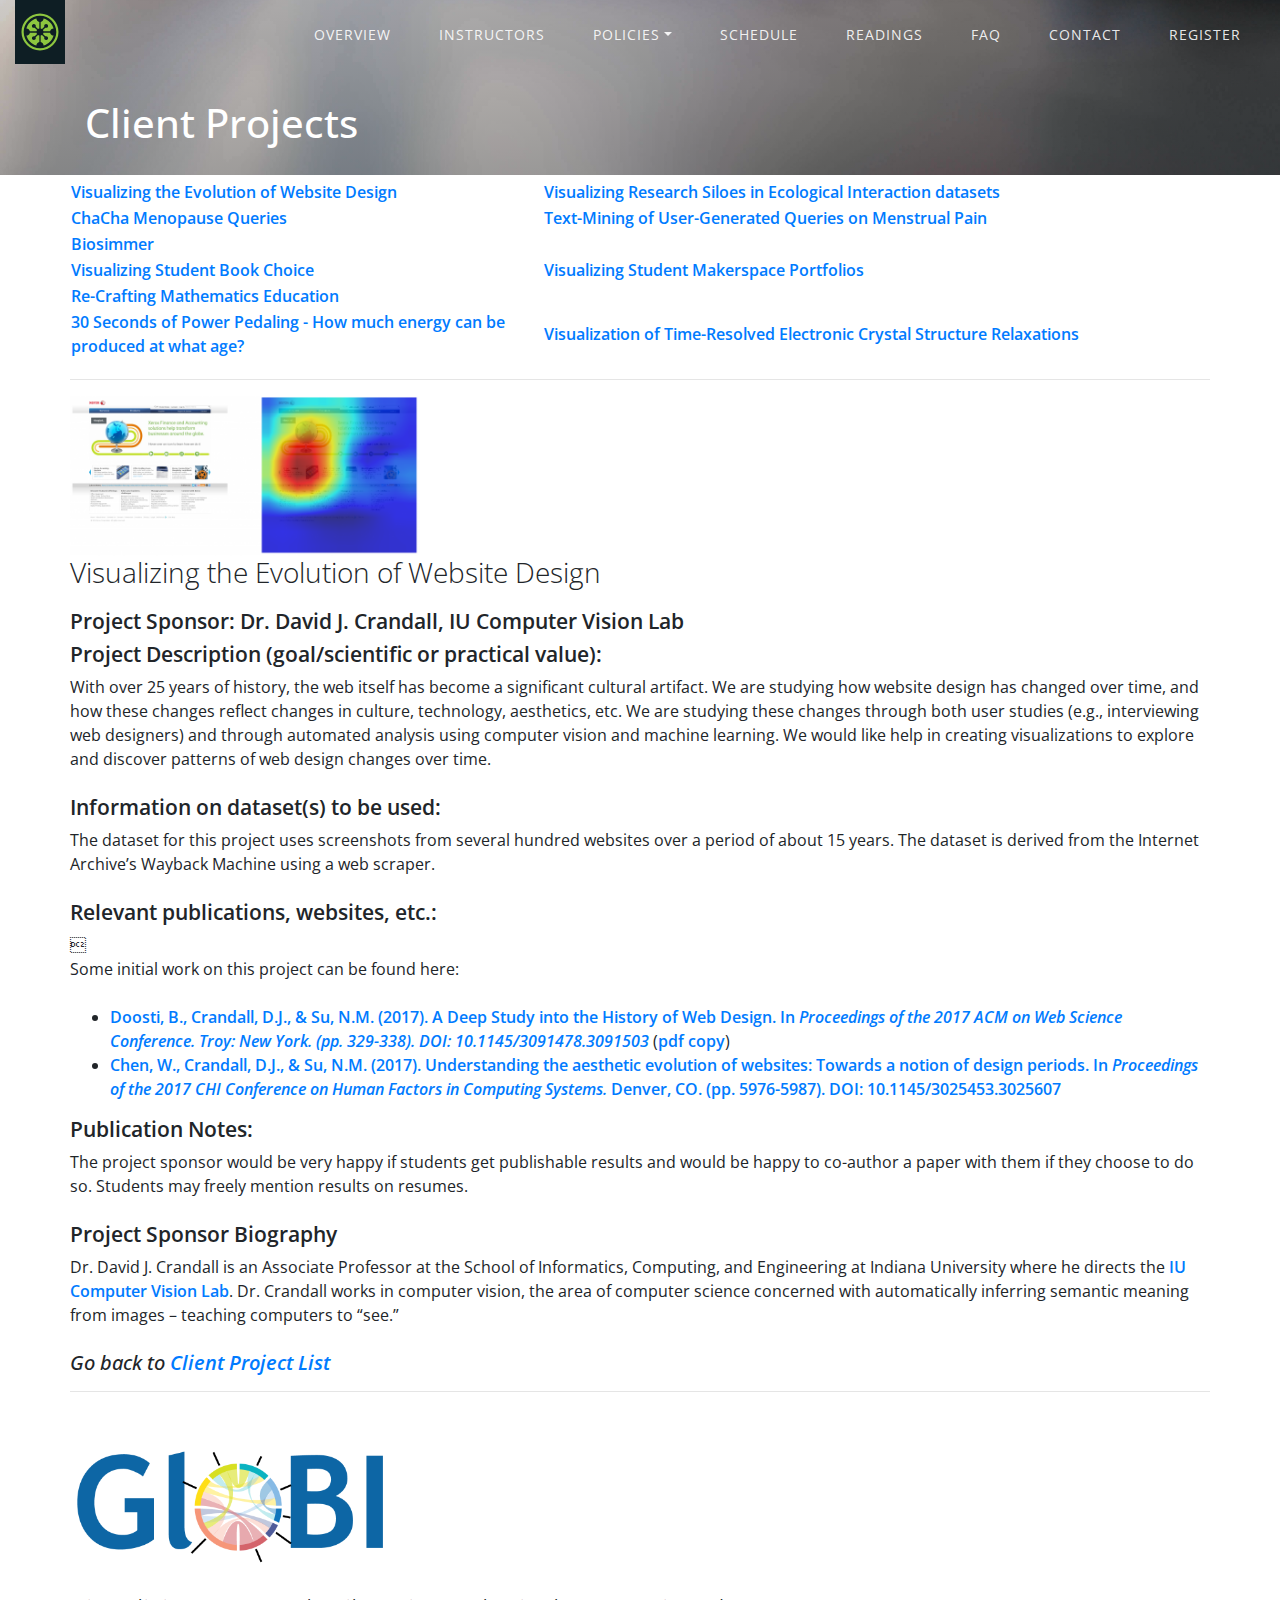
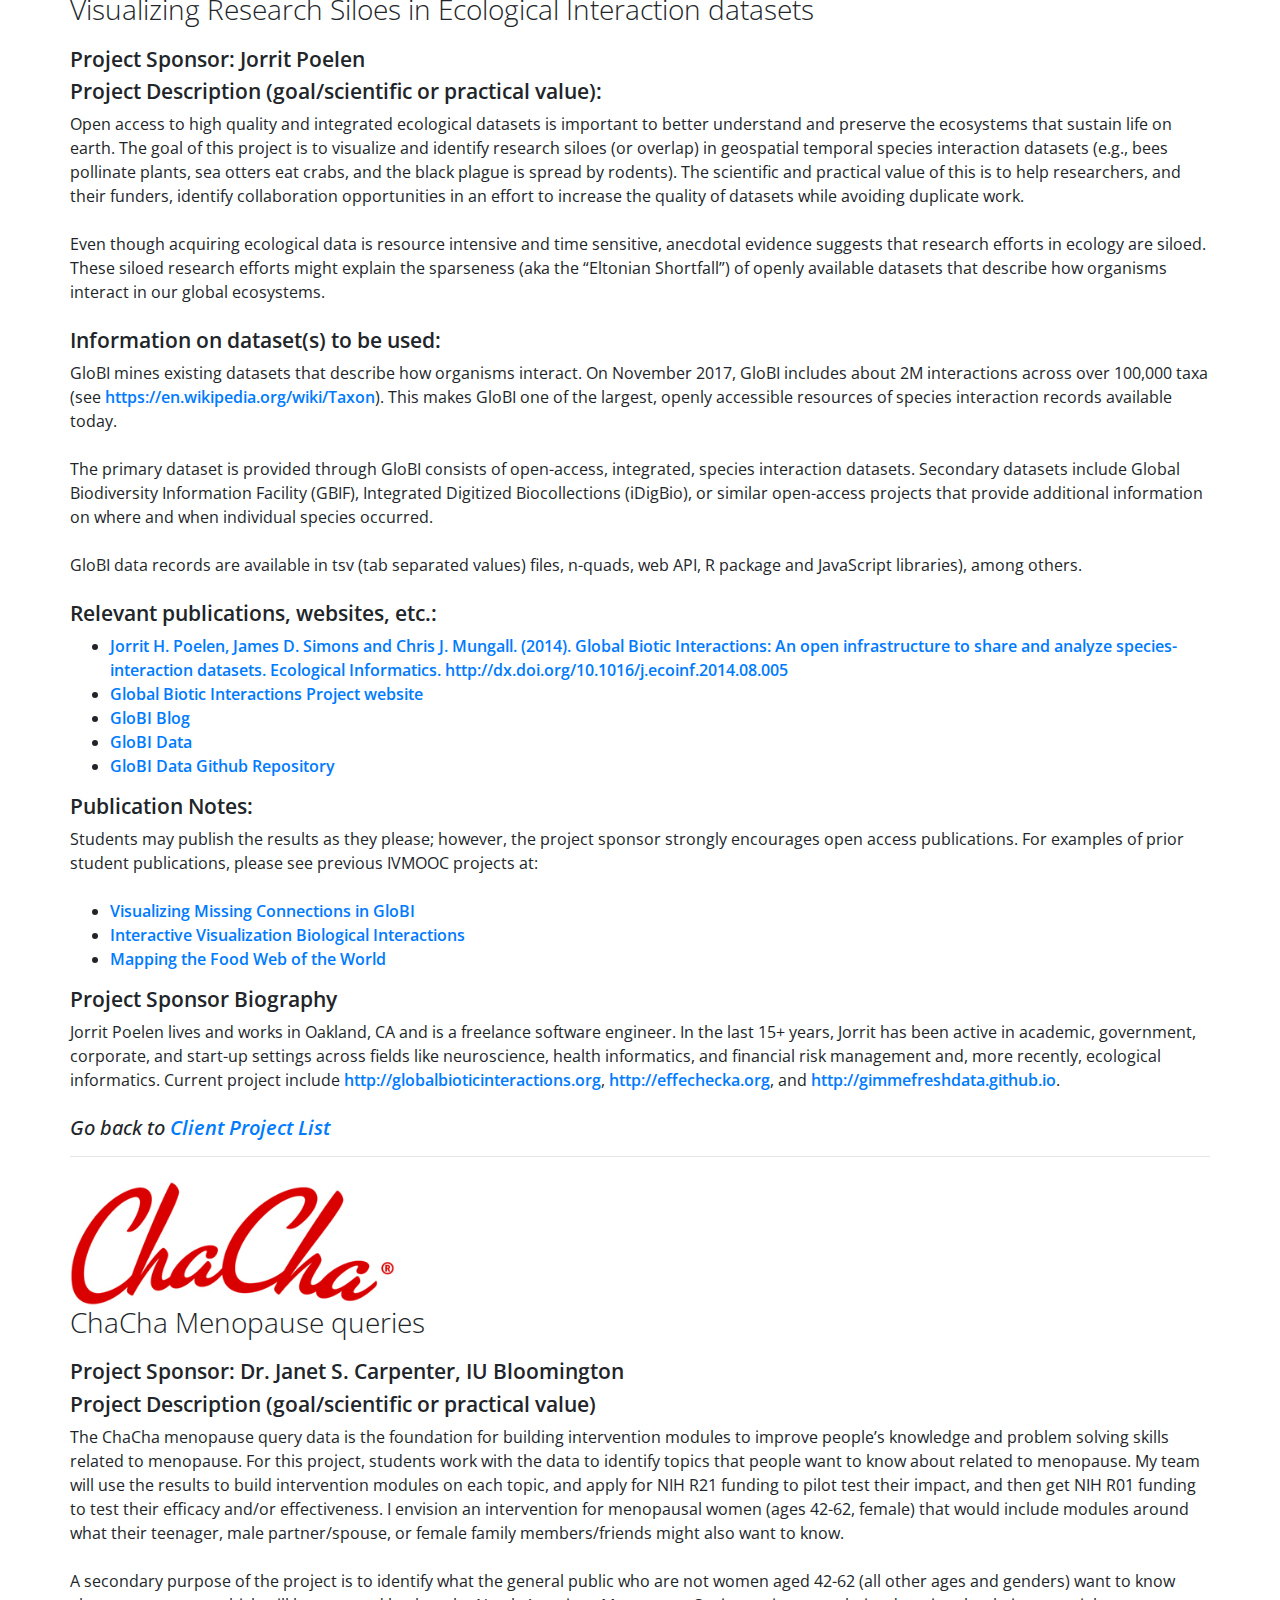
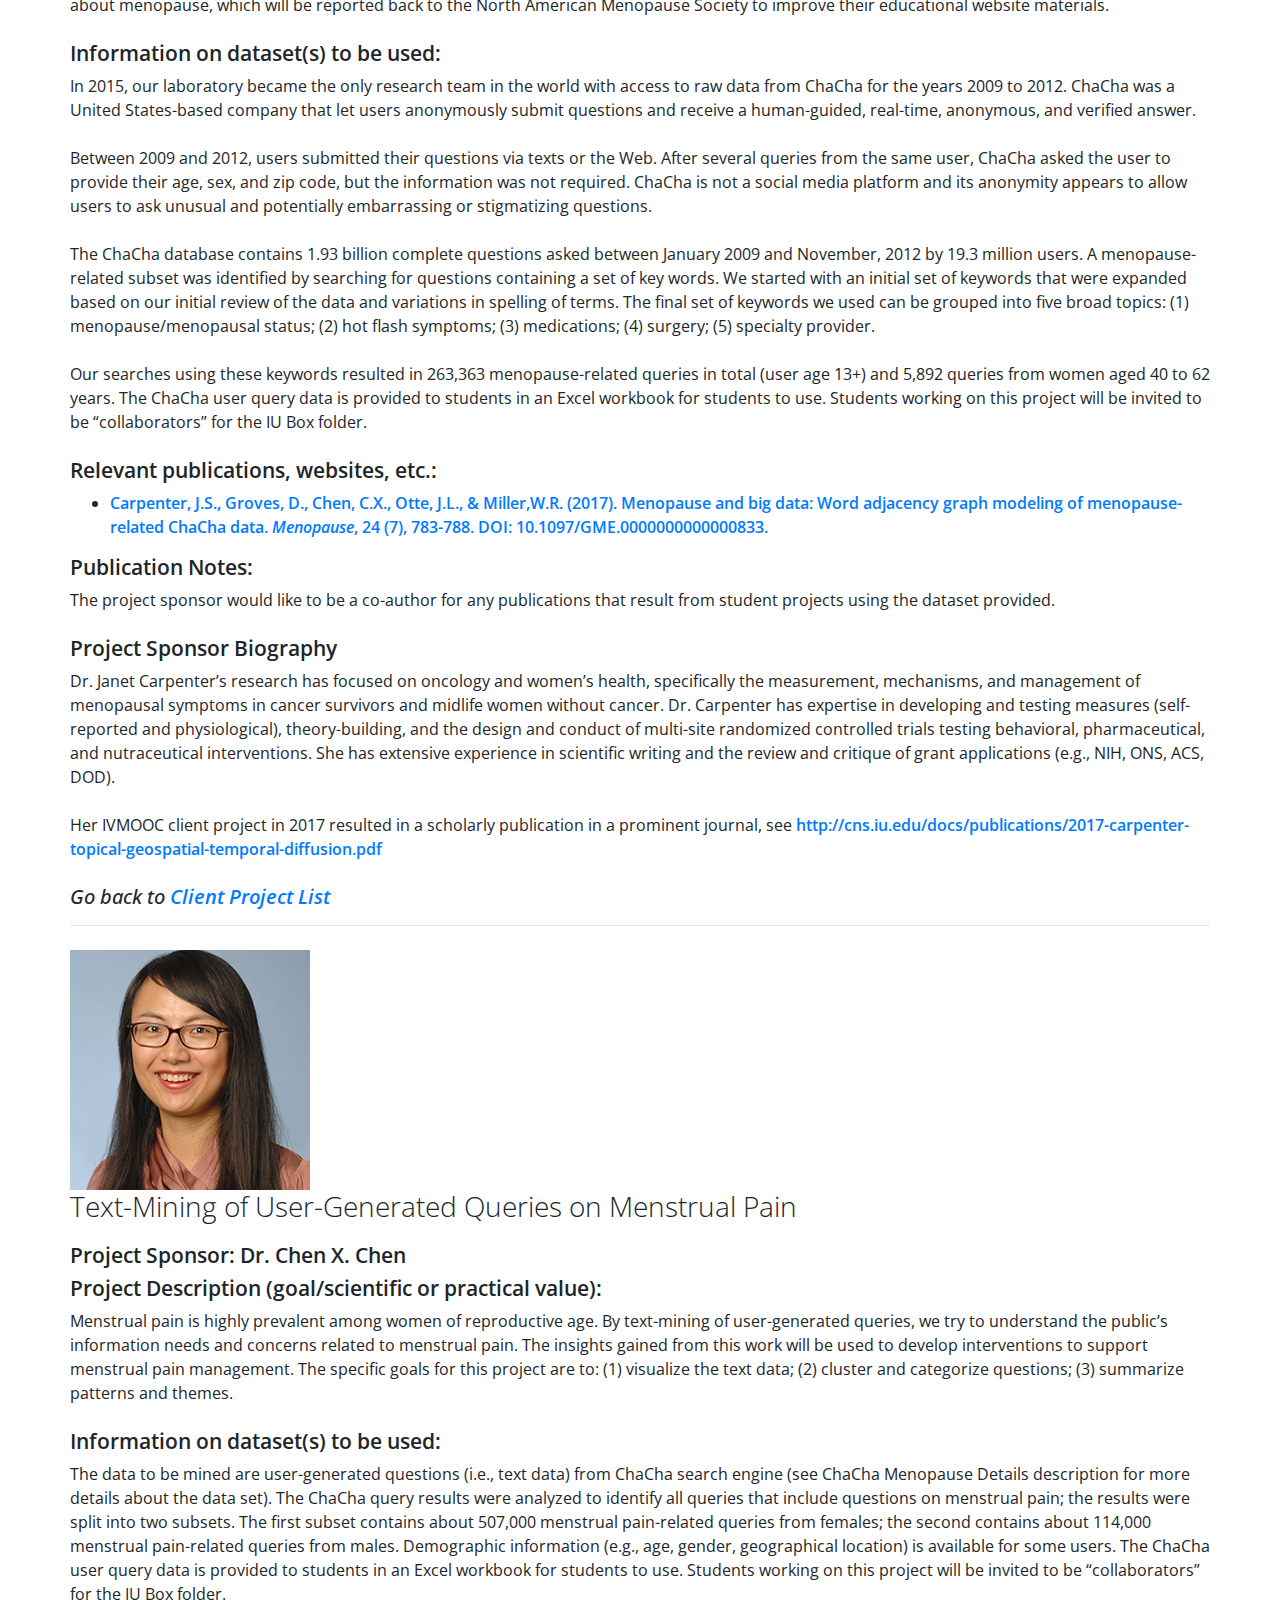
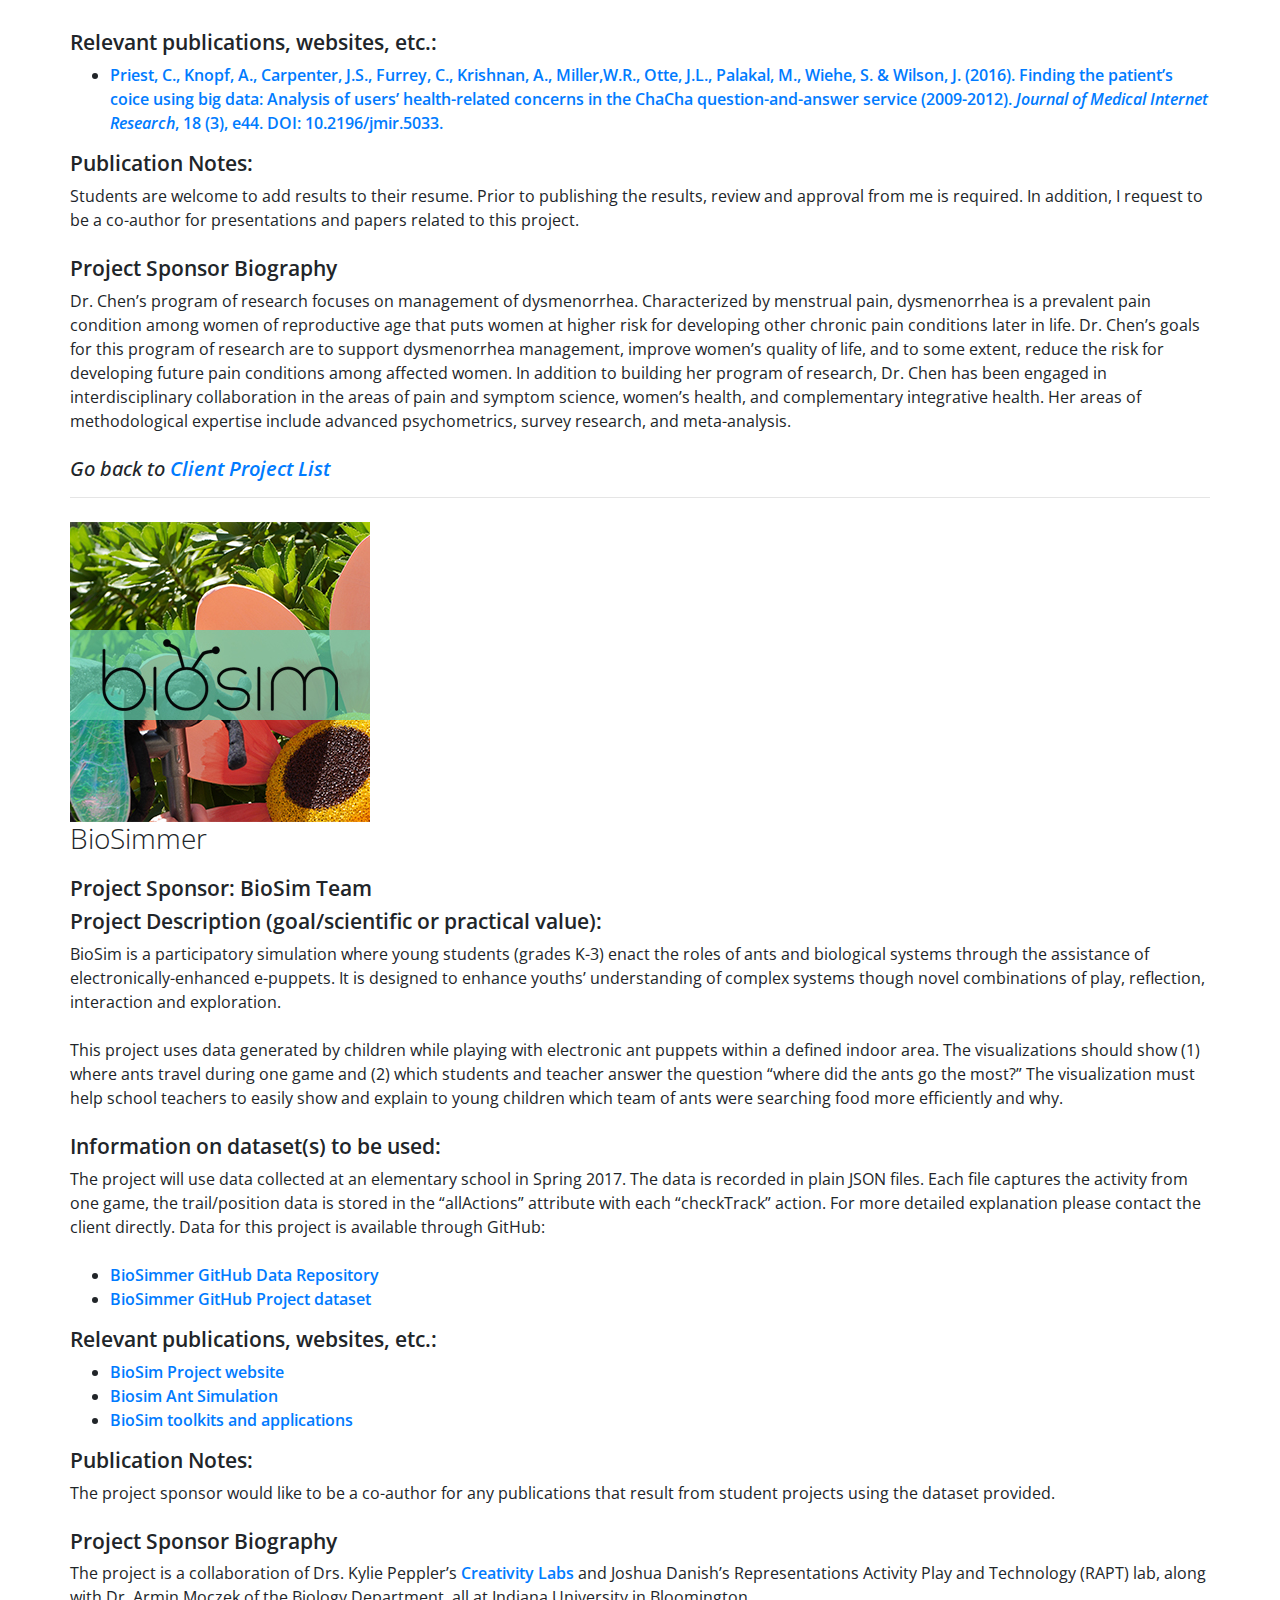
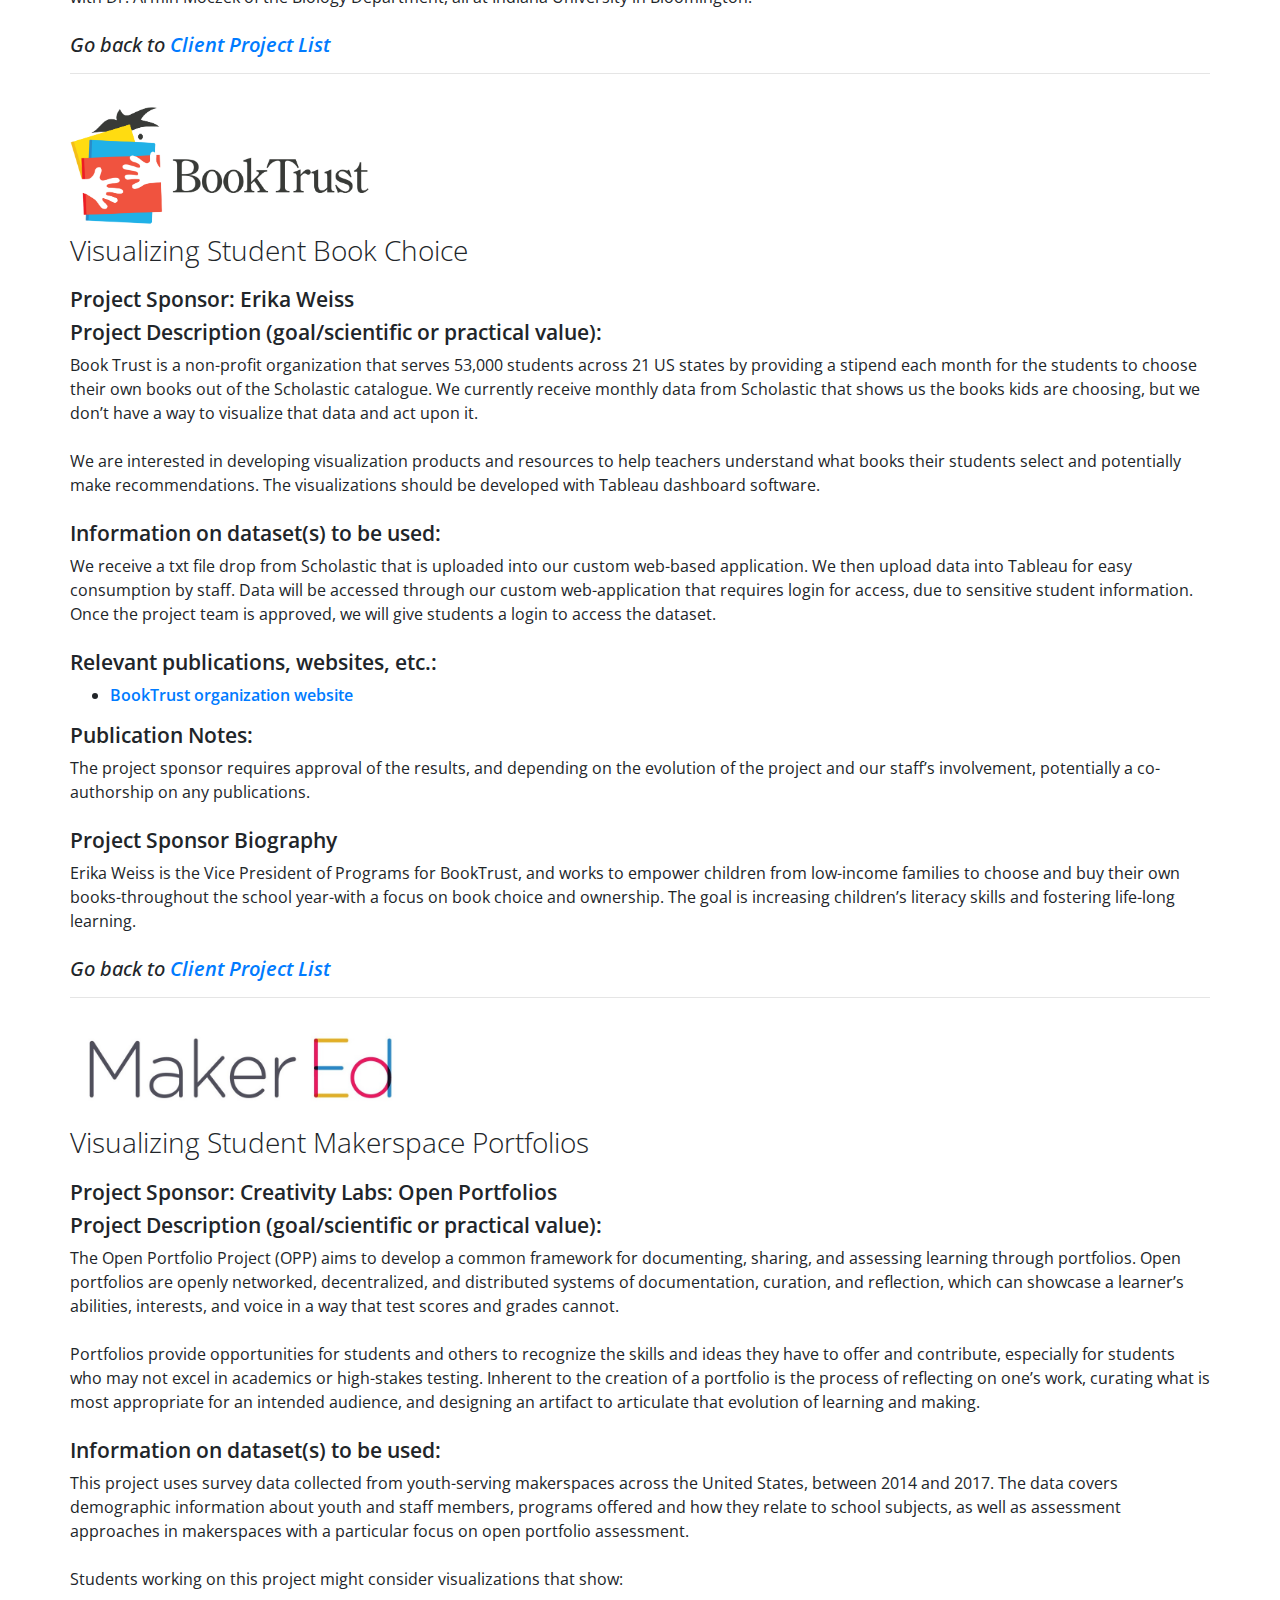
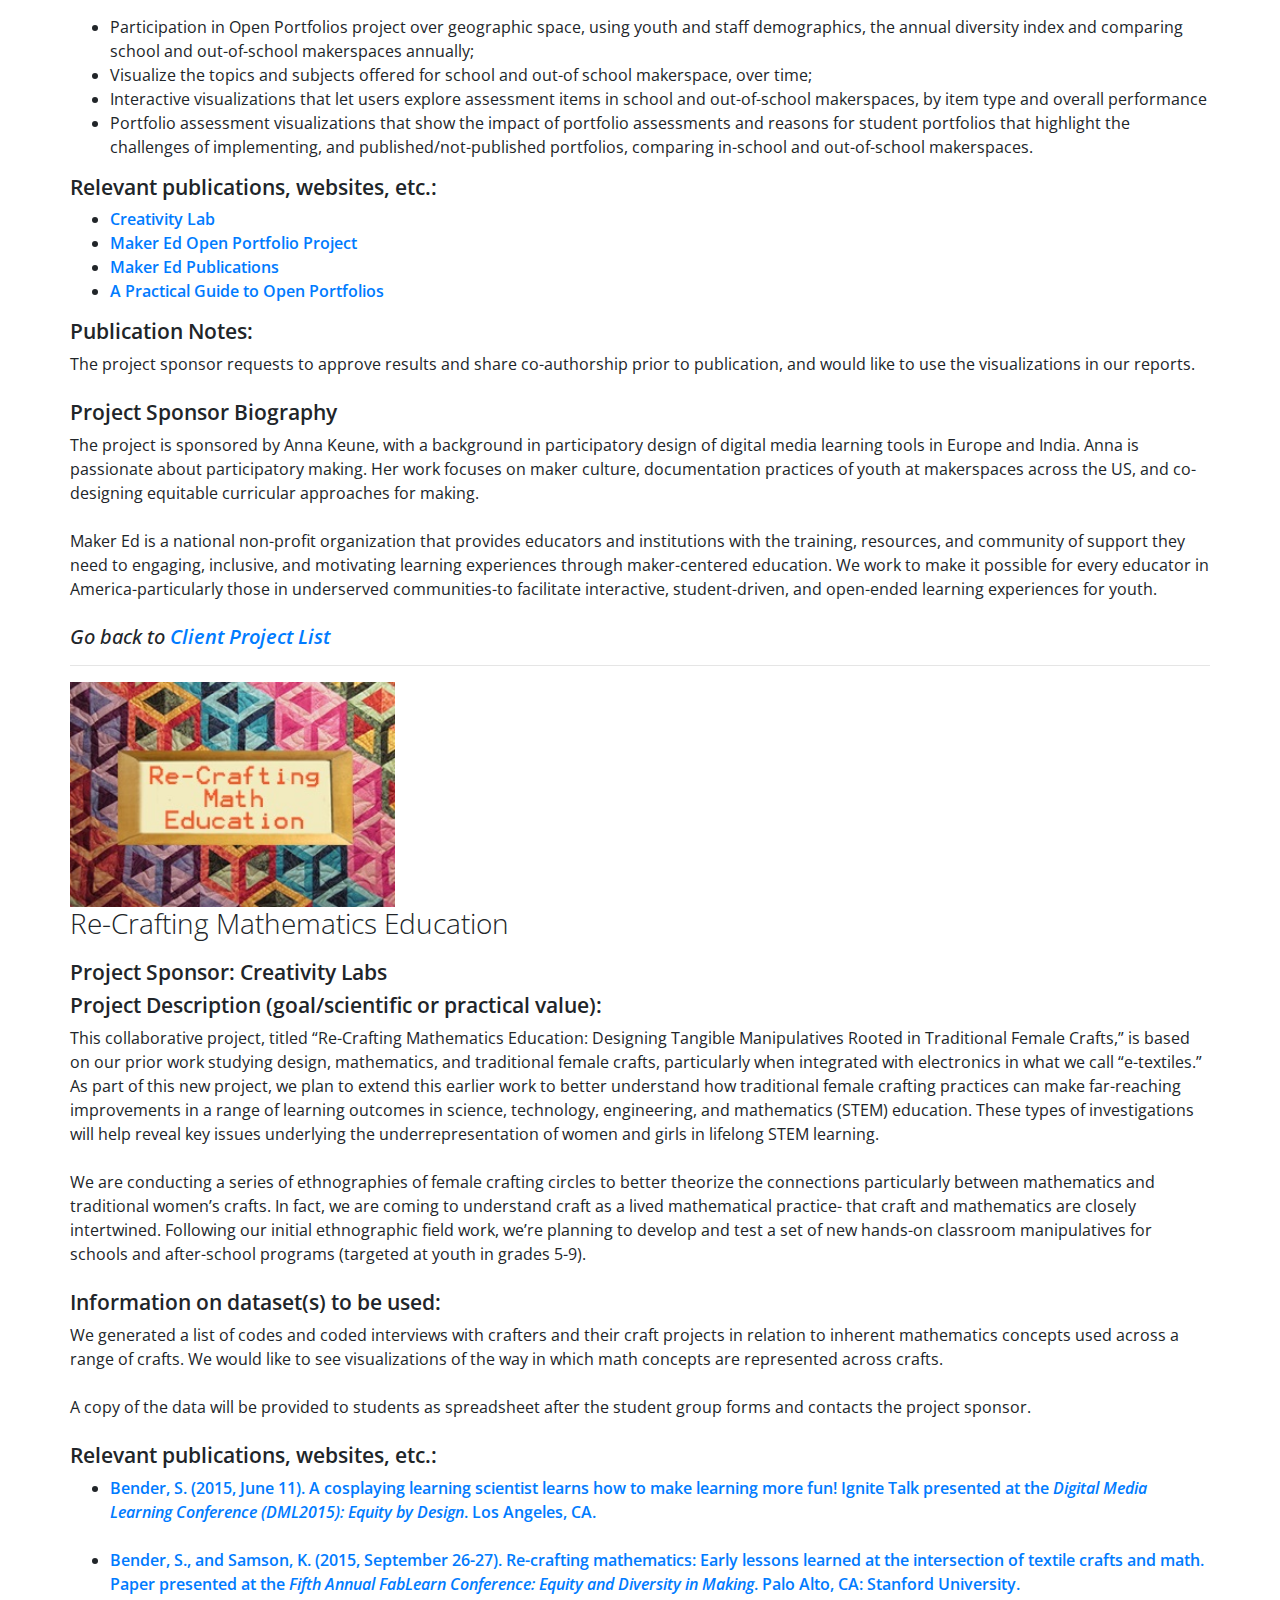
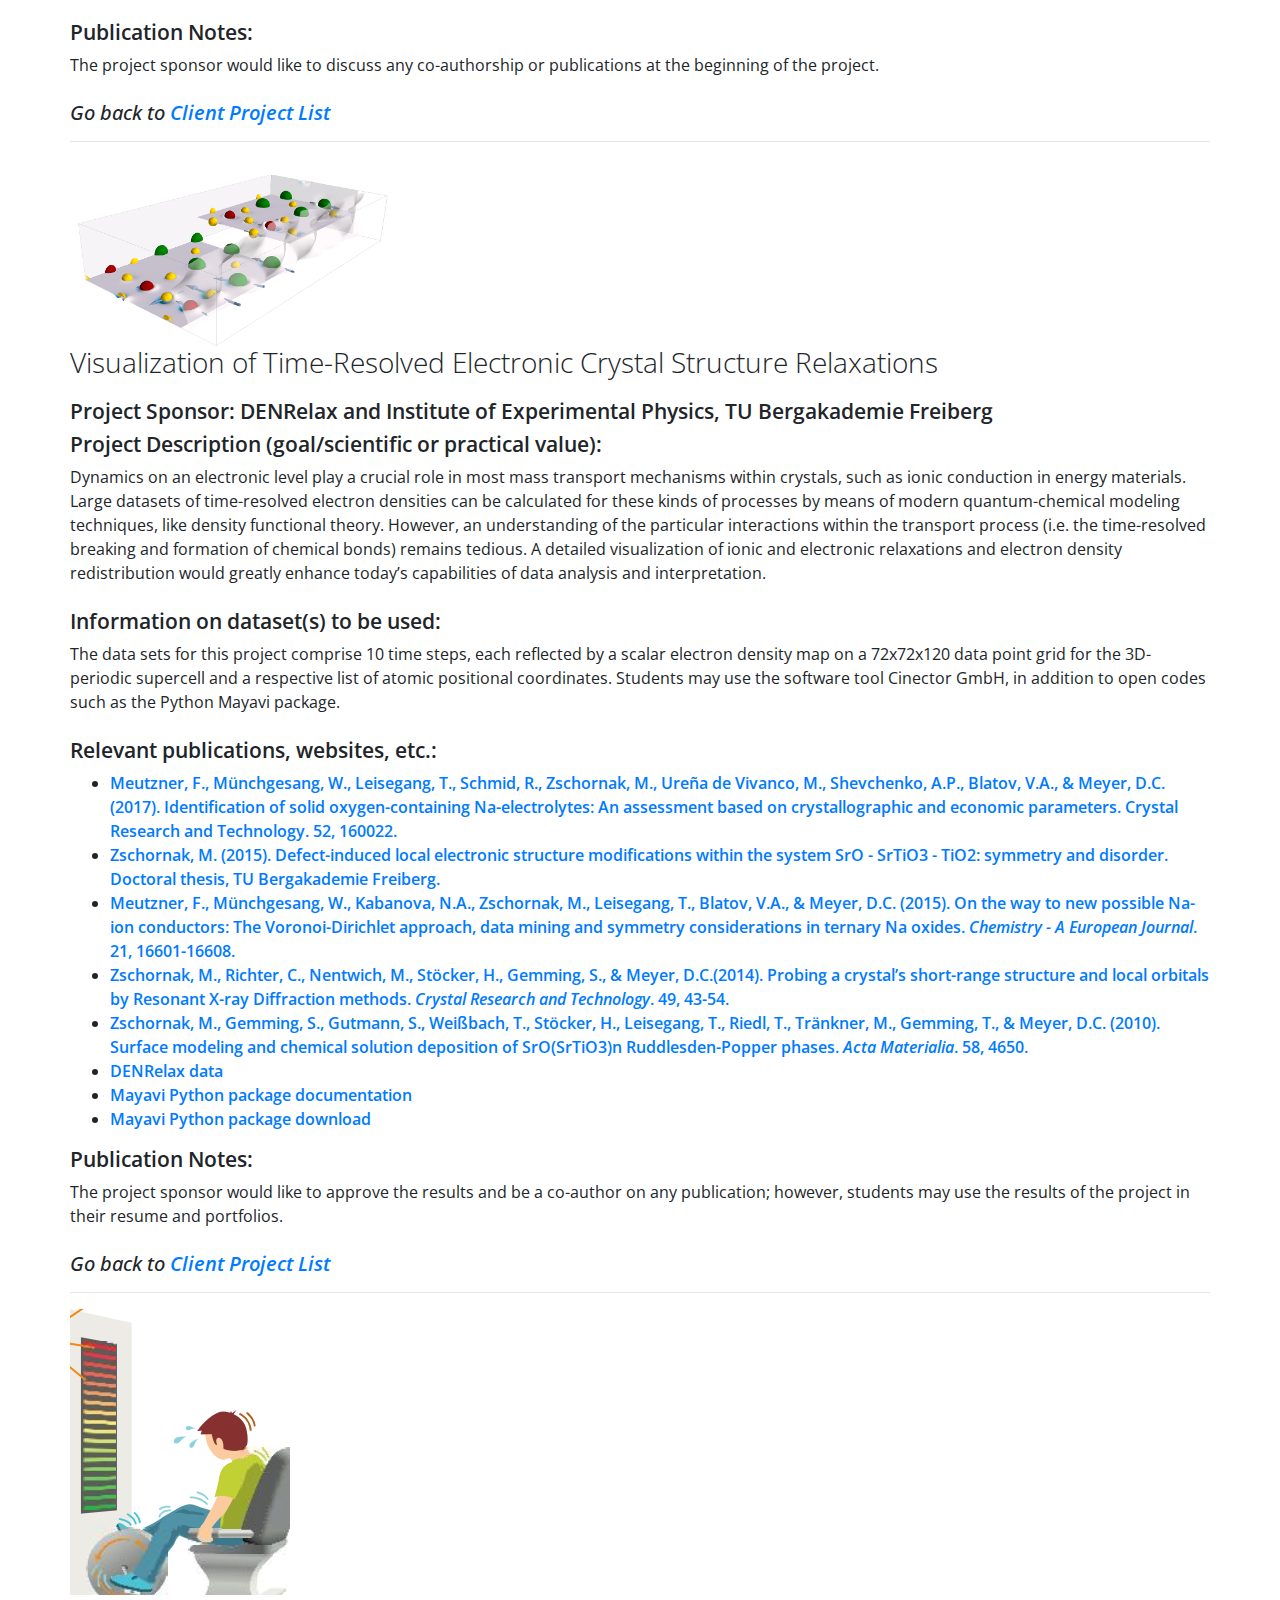
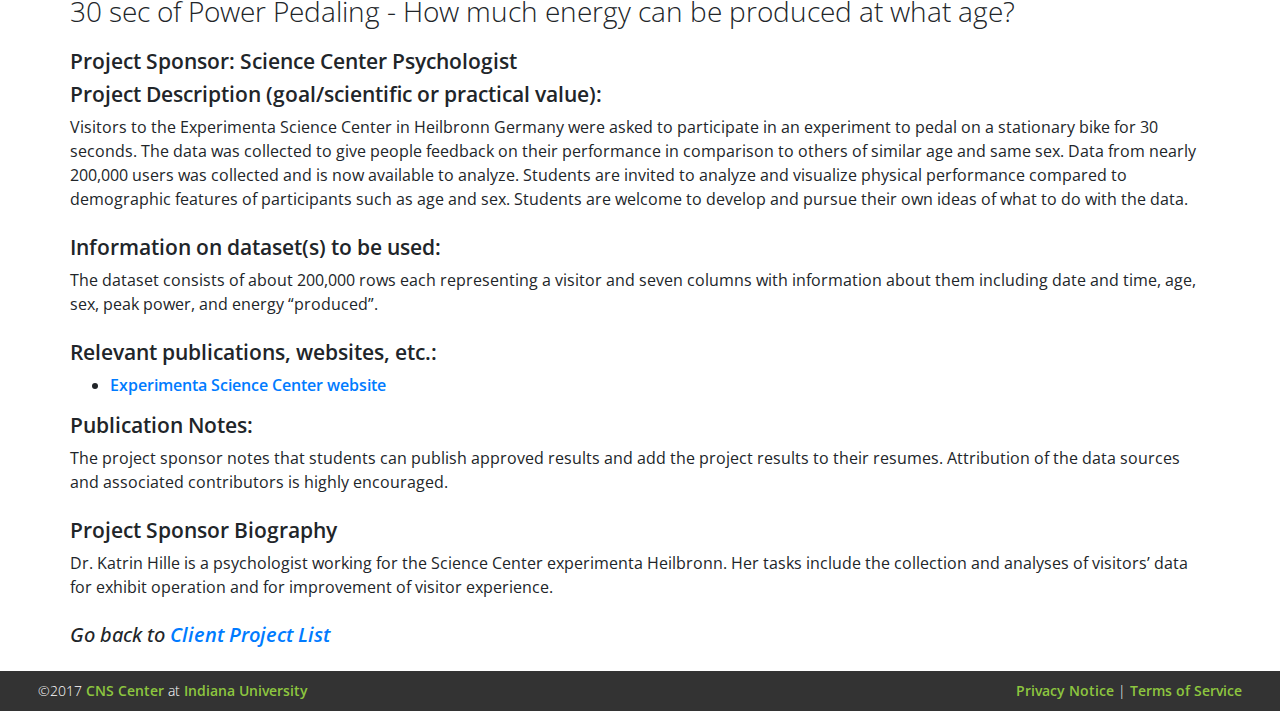
==== clients.html @ 88893fa1 "add new clients page, testing content" ====
<!DOCTYPE html>
<html lang="en">
<head>
  <!-- Required meta tags -->
  <meta charset="utf-8">
  <meta content="width=device-width, initial-scale=1, shrink-to-fit=no" name="viewport">
  <link href="css/style.css" rel="stylesheet"><!-- Styles -->
  <link href="https://maxcdn.bootstrapcdn.com/bootstrap/4.0.0-beta/css/bootstrap.min.css" rel="stylesheet"><!-- Bootstrap CSS -->
  <link href="https://fonts.googleapis.com/css?family=Open+Sans:300,400,600" rel="stylesheet"><!-- Open Sans Font -->
  <link rel="icon" type="image/png" href="images/favicon.png" />
	<title>2018 IVMOOC Clients</title>
</head>
<body>
	<div class="section">
		<div class="container-fluid interior-header">
			<div class="row">
				<div class="col">
					<nav class="navbar navbar-dark navbar-expand-lg">
						<a class="navbar-brand" href="index.html"><img src="images/cns_flag.svg" width="50px"></a> <button aria-controls="navbarsExample04" aria-expanded="false" aria-label="Toggle navigation" class="navbar-toggler" data-target="#navbarsExample04" data-toggle="collapse" type="button"><span class="navbar-toggler-icon"></span></button>
						<div class="collapse navbar-collapse" id="navbarsExample04">
							<ul class="navbar-nav">
								<li class="nav-item active">
									<a class="nav-link" href="index.html">Overview <span class="sr-only">(current)</span></a>
								</li>
								<li class="nav-item">
									<a class="nav-link" href="instructors.html">Instructors</a>
								</li>
								<li class="nav-item dropdown">
									<a class="nav-link dropdown-toggle" data-toggle="dropdown" href="policies.html">Policies</a>
									<div class="dropdown-menu">
										<a class="dropdown-item" href="policies.html#syllabus">Syllabus</a> <a class="dropdown-item" href="policies.html#grading">Grading</a> <a class="dropdown-item" href="policies.html#credits">Credits</a> <a class="dropdown-item" href="policies.html#cost">Cost</a>
									</div>
								</li>
								<li class="nav-item">
									<a class="nav-link" href="schedule.html">Schedule</a>
								</li>
								<li class="nav-item">
									<a class="nav-link" href="readings.html">Readings</a>
								</li>
								<li class="nav-item">
									<a class="nav-link" href="faq.html">FAQ</a>
								</li>
								<li class="nav-item">
									<a class="nav-link" href="contact.html">Contact</a>
								</li>
								<li class="nav-item">
									<a class="nav-link" href="http://ivmooc.cns.iu.edu/register/">Register</a>
								</li>
							</ul>
						</div>
					</nav>
					<div class="container">
						<div class="row">
							<div class="col-xl-12" id="nav">
								<h1>Client Projects</h1>
							</div>
						</div>
					</div>
				</div>
			</div>
		</div>
	</div>
	<div class="section">
		<div class="container">
			<div class="row">
				
				
				
				

<table style="width:89%;">
<colgroup>
<col width="41%"></col>
<col width="47%"></col>
</colgroup>
<tbody>
<tr class="odd">
<td align="left"> </td>
<td align="left"> </td>
</tr>
<tr class="even">
<td align="left"> </td>
<td align="left"> </td>
</tr>
<tr class="odd">
<td align="left"><a href="#wbd">Visualizing the Evolution of Website Design</a></td>
<td align="left"><a href="#glb">Visualizing Research Siloes in Ecological Interaction datasets</a></td>
</tr>
<tr class="even">
<td align="left"><a href="#cha">ChaCha Menopause Queries</a></td>
<td align="left"><a href="#tem">Text-Mining of User-Generated Queries on Menstrual Pain</a></td>
</tr>
<tr class="odd">
<td align="left"><a href="#bis">Biosimmer</a></td>
<td align="left"><!--<a href="#ggd">Visualizing Social Interaction Patterns for Dynamic Feedback</a>--></td>
</tr>
<tr class="even">
<td align="left"><a href="#bkt">Visualizing Student Book Choice</a></td>
<td align="left"><a href="#opp">Visualizing Student Makerspace Portfolios</a></td>
</tr>
<tr class="odd">
<td align="left"><a href="#mat">Re-Crafting Mathematics Education</a></td>
<td align="left"><!--<a href="#tec">Mapping the US Technology Conferences</a>--></td>
</tr>
<tr class="even">
<td align="left"><a href="#sec">30 Seconds of Power Pedaling - How much energy can be produced at what age?</a></td>
<td align="left"><a href="#den">Visualization of Time-Resolved Electronic Crystal Structure Relaxations</a></td>
</tr>
<tr class="odd">
<td align="left"><!--<a href="#hub">Labor Statistics Visualization</a>--></td>
<td align="left"><a href="#"></a></td>
</tr>
<tr class="even">
<td align="left"><a href="#"></a></td>
<td align="left"><a href="#"></a></td>
</tr>
</tbody>
</table>
<div>
</div>
<div id="section" class="section level2">
<hr />
<img id="wbd" src="[data-uri]" alt="Website screen shot and heatmap overlay comparison" width="350px" />
<h3>
Visualizing the Evolution of Website Design
</h3>
<div id="project-sponsor-dr.david-j.-crandall-iu-computer-vision-lab" class="section level4">
<h4>Project Sponsor: Dr. David J. Crandall, IU Computer Vision Lab</h4>
</div>
<div id="project-description-goalscientific-or-practical-value" class="section level4">
<h4>Project Description (goal/scientific or practical value):</h4>
<p>With over 25 years of history, the web itself has become a significant cultural artifact. We are studying how website design has changed over time, and how these changes reflect changes in culture, technology, aesthetics, etc. We are studying these changes through both user studies (e.g., interviewing web designers) and through automated analysis using computer vision and machine learning. We would like help in creating visualizations to explore and discover patterns of web design changes over time.</p>
</div>
<div id="information-on-datasets-to-be-used" class="section level4">
<h4>Information on dataset(s) to be used:</h4>
<p>The dataset for this project uses screenshots from several hundred websites over a period of about 15 years. The dataset is derived from the Internet Archive’s Wayback Machine using a web scraper.</p>
</div>
<div id="relevant-publications-websites-etc." class="section level4">
<h4>Relevant publications, websites, etc.:</h4>
<p>Some initial work on this project can be found here:</p>
<ul>
<li><a href="http://vision.soic.indiana.edu/webdesign/" target="_blank" alt="A Deep Study into the History of Web Design">Doosti, B., Crandall, D.J., &amp; Su, N.M. (2017). A Deep Study into the History of Web Design. In <i>Proceedings of the 2017 ACM on Web Science Conference. Troy: New York. (pp. 329-338). DOI: 10.1145/3091478.3091503</i></a> (<a href="http://vision.soic.indiana.edu/papers/webdesign2017websci.pdf" alt target="_blank">pdf copy</a>)</li>
<li><a href="http://vision.soic.indiana.edu/papers/webevolution2017chi.pdf" alt="Understanding the Aesthetic Evolution of Websites:
Towards a Notion of Design Periods" target="_blank">Chen, W., Crandall, D.J., &amp; Su, N.M. (2017). Understanding the aesthetic evolution of websites: Towards a notion of design periods. In <i>Proceedings of the 2017 CHI Conference on Human Factors in Computing Systems.</i> Denver, CO. (pp. 5976-5987). DOI: 10.1145/3025453.3025607</a></li>
</ul>
</div>
<div id="publication-notes" class="section level4">
<h4>Publication Notes:</h4>
<p>The project sponsor would be very happy if students get publishable results and would be happy to co-author a paper with them if they choose to do so. Students may freely mention results on resumes.</p>
</div>
<div id="project-sponsor-biography" class="section level4">
<h4>Project Sponsor Biography</h4>
<p>Dr. David J. Crandall is an Associate Professor at the School of Informatics, Computing, and Engineering at Indiana University where he directs the <a href="http://vision.soic.indiana.edu/" alt="IU Computer Vision Lab" target="_blank">IU Computer Vision Lab</a>. Dr. Crandall works in computer vision, the area of computer science concerned with automatically inferring semantic meaning from images – teaching computers to “see.”</p>
<h5>
<em>Go back to <a href="#nav">Client Project List</a></em>
</h5>
<hr />
</div>
</div>
<div id="section-1" class="section level2">
<h2></h2>
<img id="glb" src="[data-uri]" alt="Global Biotic Interactions project logo" width="325px" />
<h3>
Visualizing Research Siloes in Ecological Interaction datasets
</h3>
<div id="project-sponsor-jorrit-poelen" class="section level4">
<h4>Project Sponsor: Jorrit Poelen</h4>
</div>
<div id="project-description-goalscientific-or-practical-value-1" class="section level4">
<h4>Project Description (goal/scientific or practical value):</h4>
<p>Open access to high quality and integrated ecological datasets is important to better understand and preserve the ecosystems that sustain life on earth. The goal of this project is to visualize and identify research siloes (or overlap) in geospatial temporal species interaction datasets (e.g., bees pollinate plants, sea otters eat crabs, and the black plague is spread by rodents). The scientific and practical value of this is to help researchers, and their funders, identify collaboration opportunities in an effort to increase the quality of datasets while avoiding duplicate work.</p>
<p>Even though acquiring ecological data is resource intensive and time sensitive, anecdotal evidence suggests that research efforts in ecology are siloed. These siloed research efforts might explain the sparseness (aka the “Eltonian Shortfall”) of openly available datasets that describe how organisms interact in our global ecosystems.</p>
</div>
<div id="information-on-datasets-to-be-used-1" class="section level4">
<h4>Information on dataset(s) to be used:</h4>
<p>GloBI mines existing datasets that describe how organisms interact. On November 2017, GloBI includes about 2M interactions across over 100,000 taxa (see <a href="https://en.wikipedia.org/wiki/Taxon">https://en.wikipedia.org/wiki/Taxon</a>). This makes GloBI one of the largest, openly accessible resources of species interaction records available today.</p>
<p>The primary dataset is provided through GloBI consists of open-access, integrated, species interaction datasets. Secondary datasets include Global Biodiversity Information Facility (GBIF), Integrated Digitized Biocollections (iDigBio), or similar open-access projects that provide additional information on where and when individual species occurred.</p>
<p>GloBI data records are available in tsv (tab separated values) files, n-quads, web API, R package and JavaScript libraries), among others.</p>
</div>
<div id="relevant-publications-websites-etc.-1" class="section level4">
<h4>Relevant publications, websites, etc.:</h4>
<ul>
<li><a href="http://ivmooc2018.cns.iu.edu/docs/5.pdf" target="_blank">Jorrit H. Poelen, James D. Simons and Chris J. Mungall. (2014). Global Biotic Interactions: An open infrastructure to share and analyze species-interaction datasets. Ecological Informatics. http://dx.doi.org/10.1016/j.ecoinf.2014.08.005</a></li>
<li><a href="http://globalbioticinteractions.org/" target="_blank">Global Biotic Interactions Project website</a></li>
<li><a href="http://blog.globalbioticinteractions.org/" target="_blank">GloBI Blog</a></li>
<li><a href="https://www.globalbioticinteractions.org/data" target="_blank">GloBI Data</a></li>
<li><a href="http://github.com/jhpoelen/eol-globi-data" target="_blank">GloBI Data Github Repository</a><br></li>
</ul>
</div>
<div id="publication-notes-1" class="section level4">
<h4>Publication Notes:</h4>
<p>Students may publish the results as they please; however, the project sponsor strongly encourages open access publications. For examples of prior student publications, please see previous IVMOOC projects at:</p>
<ul>
<li><a href="https://www.globalbioticinteractions.org/2017/06/22/missed-connections/" target="_blank">Visualizing Missing Connections in GloBI</a></li>
<li><a href="https://www.globalbioticinteractions.org/2015/05/23/massive-open-online-data/" target="_blank">Interactive Visualization Biological Interactions </a></li>
<li><a href="https://www.globalbioticinteractions.org/2014/06/06/a-food-web-map-of-the-world/" target="_blank">Mapping the Food Web of the World</a></li>
</ul>
</div>
<div id="project-sponsor-biography-1" class="section level4">
<h4>Project Sponsor Biography</h4>
<p>Jorrit Poelen lives and works in Oakland, CA and is a freelance software engineer. In the last 15+ years, Jorrit has been active in academic, government, corporate, and start-up settings across fields like neuroscience, health informatics, and financial risk management and, more recently, ecological informatics. Current project include <a href="http://globalbioticinteractions.org/" target="_blank">http://globalbioticinteractions.org</a>, <a href="http://effechecka.org/" target="_blank">http://effechecka.org</a>, and <a href="http://gimmefreshdata.github.io/" target="_blank">http://gimmefreshdata.github.io</a>.</p>
<h5>
<em>Go back to <a href="#nav">Client Project List</a></em>
</h5>
<hr />
</div>
</div>
<div id="section-2" class="section level2">
<h2></h2>
<img id="cha" src="[data-uri]" alt="ChaCha search engine logo" width="325px" />
<h3>
ChaCha Menopause queries
</h3>
<div id="project-sponsor-dr.janet-s.-carpenter-iu-bloomington" class="section level4">
<h4>Project Sponsor: Dr. Janet S. Carpenter, IU Bloomington</h4>
</div>
<div id="project-description-goalscientific-or-practical-value-2" class="section level4">
<h4>Project Description (goal/scientific or practical value)</h4>
<p>The ChaCha menopause query data is the foundation for building intervention modules to improve people’s knowledge and problem solving skills related to menopause. For this project, students work with the data to identify topics that people want to know about related to menopause. My team will use the results to build intervention modules on each topic, and apply for NIH R21 funding to pilot test their impact, and then get NIH R01 funding to test their efficacy and/or effectiveness. I envision an intervention for menopausal women (ages 42-62, female) that would include modules around what their teenager, male partner/spouse, or female family members/friends might also want to know.</p>
<p>A secondary purpose of the project is to identify what the general public who are not women aged 42-62 (all other ages and genders) want to know about menopause, which will be reported back to the North American Menopause Society to improve their educational website materials.</p>
</div>
<div id="information-on-datasets-to-be-used-2" class="section level4">
<h4>Information on dataset(s) to be used:</h4>
<p>In 2015, our laboratory became the only research team in the world with access to raw data from ChaCha for the years 2009 to 2012. ChaCha was a United States-based company that let users anonymously submit questions and receive a human-guided, real-time, anonymous, and verified answer.</p>
<p>Between 2009 and 2012, users submitted their questions via texts or the Web. After several queries from the same user, ChaCha asked the user to provide their age, sex, and zip code, but the information was not required. ChaCha is not a social media platform and its anonymity appears to allow users to ask unusual and potentially embarrassing or stigmatizing questions.</p>
<p>The ChaCha database contains 1.93 billion complete questions asked between January 2009 and November, 2012 by 19.3 million users. A menopause-related subset was identified by searching for questions containing a set of key words. We started with an initial set of keywords that were expanded based on our initial review of the data and variations in spelling of terms. The final set of keywords we used can be grouped into five broad topics: (1) menopause/menopausal status; (2) hot flash symptoms; (3) medications; (4) surgery; (5) specialty provider.</p>
<p>Our searches using these keywords resulted in 263,363 menopause-related queries in total (user age 13+) and 5,892 queries from women aged 40 to 62 years. The ChaCha user query data is provided to students in an Excel workbook for students to use. Students working on this project will be invited to be “collaborators” for the IU Box folder.</p>
</div>
<div id="relevant-publications-websites-etc.-2" class="section level4">
<h4>Relevant publications, websites, etc.:</h4>
<ul>
<li><a href="https://www.ncbi.nlm.nih.gov/pubmed/28225431" target="_blank">Carpenter, J.S., Groves, D., Chen, C.X., Otte, J.L., &amp; Miller,W.R. (2017). Menopause and big data: Word adjacency graph modeling of menopause-related ChaCha data. <i>Menopause</i>, 24 (7), 783-788. DOI: 10.1097/GME.0000000000000833.</a></li>
</ul>
</div>
<div id="publication-notes-2" class="section level4">
<h4>Publication Notes:</h4>
<p>The project sponsor would like to be a co-author for any publications that result from student projects using the dataset provided.</p>
</div>
<div id="project-sponsor-biography-2" class="section level4">
<h4>Project Sponsor Biography</h4>
<p>Dr. Janet Carpenter’s research has focused on oncology and women’s health, specifically the measurement, mechanisms, and management of menopausal symptoms in cancer survivors and midlife women without cancer. Dr. Carpenter has expertise in developing and testing measures (self-reported and physiological), theory-building, and the design and conduct of multi-site randomized controlled trials testing behavioral, pharmaceutical, and nutraceutical interventions. She has extensive experience in scientific writing and the review and critique of grant applications (e.g., NIH, ONS, ACS, DOD).</p>
<p>Her IVMOOC client project in 2017 resulted in a scholarly publication in a prominent journal, see <a href="http://cns.iu.edu/docs/publications/2017-carpenter-topical-geospatial-temporal-diffusion.pdf" target="_blanlks"> http://cns.iu.edu/docs/publications/2017-carpenter-topical-geospatial-temporal-diffusion.pdf</a></p>
<h5>
<em>Go back to <a href="#nav">Client Project List</a></em>
</h5>
<hr />
</div>
</div>
<div id="section-3" class="section level2">
<h2></h2>
<img id="tem" src="[data-uri]" alt="Photograph of Dr. Chen X Chen" />
<h3>
Text-Mining of User-Generated Queries on Menstrual Pain
</h3>
<div id="project-sponsor-dr.chen-x.-chen" class="section level4">
<h4>Project Sponsor: Dr. Chen X. Chen</h4>
</div>
<div id="project-description-goalscientific-or-practical-value-3" class="section level4">
<h4>Project Description (goal/scientific or practical value):</h4>
<p>Menstrual pain is highly prevalent among women of reproductive age. By text-mining of user-generated queries, we try to understand the public’s information needs and concerns related to menstrual pain. The insights gained from this work will be used to develop interventions to support menstrual pain management. The specific goals for this project are to: (1) visualize the text data; (2) cluster and categorize questions; (3) summarize patterns and themes.</p>
</div>
<div id="information-on-datasets-to-be-used-3" class="section level4">
<h4>Information on dataset(s) to be used:</h4>
<p>The data to be mined are user-generated questions (i.e., text data) from ChaCha search engine (see ChaCha Menopause Details description for more details about the data set). The ChaCha query results were analyzed to identify all queries that include questions on menstrual pain; the results were split into two subsets. The first subset contains about 507,000 menstrual pain-related queries from females; the second contains about 114,000 menstrual pain-related queries from males. Demographic information (e.g., age, gender, geographical location) is available for some users. The ChaCha user query data is provided to students in an Excel workbook for students to use. Students working on this project will be invited to be “collaborators” for the IU Box folder.</p>
</div>
<div id="relevant-publications-websites-etc.-3" class="section level4">
<h4>Relevant publications, websites, etc.:</h4>
<ul>
<li><a href="https://www.ncbi.nlm.nih.gov/pubmed/26960745" target="_blank">Priest, C., Knopf, A., Carpenter, J.S., Furrey, C., Krishnan, A., Miller,W.R., Otte, J.L., Palakal, M., Wiehe, S. &amp; Wilson, J. (2016). Finding the patient’s coice using big data: Analysis of users’ health-related concerns in the ChaCha question-and-answer service (2009-2012). <i>Journal of Medical Internet Research</i>, 18 (3), e44. DOI: 10.2196/jmir.5033.</a></li>
</ul>
</div>
<div id="publication-notes-3" class="section level4">
<h4>Publication Notes:</h4>
<p>Students are welcome to add results to their resume. Prior to publishing the results, review and approval from me is required. In addition, I request to be a co-author for presentations and papers related to this project.</p>
</div>
<div id="project-sponsor-biography-3" class="section level4">
<h4>Project Sponsor Biography</h4>
<p>Dr. Chen’s program of research focuses on management of dysmenorrhea. Characterized by menstrual pain, dysmenorrhea is a prevalent pain condition among women of reproductive age that puts women at higher risk for developing other chronic pain conditions later in life. Dr. Chen’s goals for this program of research are to support dysmenorrhea management, improve women’s quality of life, and to some extent, reduce the risk for developing future pain conditions among affected women. In addition to building her program of research, Dr. Chen has been engaged in interdisciplinary collaboration in the areas of pain and symptom science, women’s health, and complementary integrative health. Her areas of methodological expertise include advanced psychometrics, survey research, and meta-analysis.</p>
<h5>
<em>Go back to <a href="#nav">Client Project List</a></em>
</h5>
<hr />
</div>
</div>
<div id="section-4" class="section level2">
<h2></h2>
<img id="bis" src="[data-uri]" alt="Biosim logo" />
<h3>
BioSimmer
</h3>
<div id="project-sponsor-biosim-team" class="section level4">
<h4>Project Sponsor: BioSim Team</h4>
</div>
<div id="project-description-goalscientific-or-practical-value-4" class="section level4">
<h4>Project Description (goal/scientific or practical value):</h4>
<p>BioSim is a participatory simulation where young students (grades K-3) enact the roles of ants and biological systems through the assistance of electronically-enhanced e-puppets. It is designed to enhance youths’ understanding of complex systems though novel combinations of play, reflection, interaction and exploration.</p>
<p>This project uses data generated by children while playing with electronic ant puppets within a defined indoor area. The visualizations should show (1) where ants travel during one game and (2) which students and teacher answer the question “where did the ants go the most?” The visualization must help school teachers to easily show and explain to young children which team of ants were searching food more efficiently and why.</p>
</div>
<div id="information-on-datasets-to-be-used-4" class="section level4">
<h4>Information on dataset(s) to be used:</h4>
<p>The project will use data collected at an elementary school in Spring 2017. The data is recorded in plain JSON files. Each file captures the activity from one game, the trail/position data is stored in the “allActions” attribute with each “checkTrack” action. For more detailed explanation please contact the client directly. Data for this project is available through GitHub:</p>
<ul>
<li><a href="https://github.com/hanaldo/biosim_servers" alt="BioSim GitHub Data Repository" target="_blank">BioSimmer GitHub Data Repository</a></li>
<li><a href="https://github.com/hanaldo/biosim_servers/tree/master/replays/2017%20Clear%20Creek/with_pher" alt="BioSim GitHub Project dataset" target="_blank">BioSimmer GitHub Project dataset</a></li>
</ul>
</div>
<div id="relevant-publications-websites-etc.-4" class="section level4">
<h4>Relevant publications, websites, etc.:</h4>
<ul>
<li><a href="http://www.iu.edu/~biosim/" alt="Biosim Website" target="_blank">BioSim Project website</a></li>
<li><a href="http://www.iu.edu/~biosim/antsim/" alt="BioSim Ant Simulation" target="_blank">Biosim Ant Simulation</a></li>
<li><a href="http://www.iu.edu/~biosim/applications/" alt="BioSim toolkits and applications" target="_blank">BioSim toolkits and applications</a></li>
</ul>
</div>
<div id="publication-notes-4" class="section level4">
<h4>Publication Notes:</h4>
<p>The project sponsor would like to be a co-author for any publications that result from student projects using the dataset provided.</p>
</div>
<div id="project-sponsor-biography-4" class="section level4">
<h4>Project Sponsor Biography</h4>
<p>The project is a collaboration of Drs. Kylie Peppler’s <a href="http://www.creativitylabs.com/" alt="IU Creativity Labs" target="_blank">Creativity Labs</a> and Joshua Danish’s Representations Activity Play and Technology (RAPT) lab, along with Dr. Armin Moczek of the Biology Department, all at Indiana University in Bloomington.</p>
<h5>
<em>Go back to <a href="#nav">Client Project List</a></em>
</h5>
<hr />
</div>
</div>

<!--
<div id="section-5" class="section level2">
<img id="ggd" src="[data-uri]" alt="Glasslab Games Logo" width="300px/">
<h3>
Visualizing Social Interaction Patterns for Dynamic Feedback
</h3>
<div id="project-sponsor-glasslab-games-design-team" class="section level4">
<h4>Project Sponsor: Glasslab Games Design Team</h4>
</div>
<div id="project-description-goalscientific-or-practical-value-5" class="section level4">
<h4>Project Description (goal/scientific or practical value):</h4>
<p>We are a game design group that specializes in game-based assessments. We are now working on a collaboration game that challenges middle school students to work together to terraform a planet. The aim is to help them identify patterns in their interactions across teams.</p>
<p>When teams text each other, an edge is formed in their dynamic social network showing the structure of the network at that time slice. When teams text each other multiple times in the same time slice, the thickness of the edge increases. The visualization becomes a dynamic, graphic ‘heartbeat’ of the collaboration.</p>
<p>We are using literature on social networks, animal communication, and collaboration to inform the game design. We are designing challenges within the game that require specific patterns of interaction. The visualization should provide insights into the following questions:</p>
<ul>
<li>Are groups able to detect which patterns of interaction are needed for a given task?</li>
<li>How many ‘generations’ of effort does it take for groups to discover these patterns?</li>
<li>Are students able to change their group behavior to better align with the patterns they have identified? If so, how?</li>
</ul>
</div>
<div id="information-on-datasets-to-be-used-5" class="section level4">
<h4>Information on dataset(s) to be used:</h4>
<p>The data that will be provided for this project is modeled based on the temporal network motif for StackOverflow Exchange data found at the Stanford Network Analysis Project (SNAP), run by Jure Leskovec. The data will be provided with a three column format:</p>
<table>
<colgroup>
<col width="25%"></col>
<col width="37%"></col>
<col width="37%"></col>
</colgroup>
<thead>
<tr class="header">
<th align="left">Timestamp</th>
<th align="left">Source Node</th>
<th align="left">Target Node</th>
</tr>
</thead>
<tbody>
<tr class="odd">
<td align="left">Datetime of communication</td>
<td align="left">ID Student initiating communication</td>
<td align="left">ID Student receiving communication</td>
</tr>
</tbody>
</table>
</div>
<div id="relevant-publications-websites-etc.-5" class="section level4">
<h4>Relevant publications, websites, etc.:</h4>
<ul>
<li><a href="https://snap.stanford.edu/temporal-motifs/data.html" alt="SNAP: Motifs in temporal networks" target="_blank">SNAP: Motifs in temporal networks</a></li>
<li><a href="https://snap.stanford.edu/data/sx-stackoverflow.html" alt="SNAP: Stack Overflow temporal network" target="_blank">SNAP: Stack Overflow temporal network description</a></li>
<li><a href="https://www.glasslabgames.org/" alt="Glasslab Games Website" target="_blank">Glasslab Games website</a></li>
<li><a href="https://www.challenge-21c.org/" alt="21st Century Collaboration Challenge website" target="_blank">21st Century Collaboration Challenge</a> is a game played by over 3000 students, which helps develop students’ collaboration and communication skills using a scenario, “Crisis in Space!”</li>
</ul>
</div>
<div id="publication-notes-5" class="section level4">
<h4>Publication Notes:</h4>
<p>The project sponsor has placed no restrictions on students’ publications that result from this project.</p>
</div>
<div id="project-sponsor-biography-5" class="section level4">
<h4>Project Sponsor Biography</h4>
<p>GlassLab is a small game design group based on the Electronic Arts campus in Redwood City. We specialize in designing and developing high quality game-based learning and assessment experiences for youth. As one part of our work, we are currently under funding from the Hewlett Foundation to build and bring to scale game-based assessments of collaborative problem solving.</p>
<h5>
<em>Go back to <a href="#nav">Client Project List</a></em>
</h5>
<hr />
</div>
</div>
-->

<div id="section-6" class="section level2">
<img id="bkt" src="[data-uri]" alt="BookTrust Logo" width="300px" />
<h3>
Visualizing Student Book Choice
</h3>
<div id="project-sponsor-erika-weiss" class="section level4">
<h4>Project Sponsor: Erika Weiss</h4>
</div>
<div id="project-description-goalscientific-or-practical-value-6" class="section level4">
<h4>Project Description (goal/scientific or practical value):</h4>
<p>Book Trust is a non-profit organization that serves 53,000 students across 21 US states by providing a stipend each month for the students to choose their own books out of the Scholastic catalogue. We currently receive monthly data from Scholastic that shows us the books kids are choosing, but we don’t have a way to visualize that data and act upon it.</p>
<p>We are interested in developing visualization products and resources to help teachers understand what books their students select and potentially make recommendations. The visualizations should be developed with Tableau dashboard software.</p>
</div>
<div id="information-on-datasets-to-be-used-6" class="section level4">
<h4>Information on dataset(s) to be used:</h4>
<p>We receive a txt file drop from Scholastic that is uploaded into our custom web-based application. We then upload data into Tableau for easy consumption by staff. Data will be accessed through our custom web-application that requires login for access, due to sensitive student information. Once the project team is approved, we will give students a login to access the dataset.</p>
</div>
<div id="relevant-publications-websites-etc.-6" class="section level4">
<h4>Relevant publications, websites, etc.:</h4>
<ul>
<li><a href="http://www.booktrust.org" alt="BookTrust website" target="_blank">BookTrust organization website</a></li>
</ul>
</div>
<div id="publication-notes-6" class="section level4">
<h4>Publication Notes:</h4>
<p>The project sponsor requires approval of the results, and depending on the evolution of the project and our staff’s involvement, potentially a co-authorship on any publications.</p>
</div>
<div id="project-sponsor-biography-6" class="section level4">
<h4>Project Sponsor Biography</h4>
<p>Erika Weiss is the Vice President of Programs for BookTrust, and works to empower children from low-income families to choose and buy their own books-throughout the school year-with a focus on book choice and ownership. The goal is increasing children’s literacy skills and fostering life-long learning.</p>
<h5>
<em>Go back to <a href="#nav">Client Project List</a></em>
</h5>
<hr />
</div>

</div>
<div id="section-7" class="section level2">
<img id="opp" src="[data-uri]" alt width="350px" />
<h3>
Visualizing Student Makerspace Portfolios
</h3>
<div id="project-sponsor-creativity-labs-open-portfolios" class="section level4">
<h4>Project Sponsor: Creativity Labs: Open Portfolios</h4>
</div>
<div id="project-description-goalscientific-or-practical-value-7" class="section level4">
<h4>Project Description (goal/scientific or practical value):</h4>
<p>The Open Portfolio Project (OPP) aims to develop a common framework for documenting, sharing, and assessing learning through portfolios. Open portfolios are openly networked, decentralized, and distributed systems of documentation, curation, and reflection, which can showcase a learner’s abilities, interests, and voice in a way that test scores and grades cannot.</p>
<p>Portfolios provide opportunities for students and others to recognize the skills and ideas they have to offer and contribute, especially for students who may not excel in academics or high-stakes testing. Inherent to the creation of a portfolio is the process of reflecting on one’s work, curating what is most appropriate for an intended audience, and designing an artifact to articulate that evolution of learning and making.</p>
</div>
<div id="information-on-datasets-to-be-used-7" class="section level4">
<h4>Information on dataset(s) to be used:</h4>
<p>This project uses survey data collected from youth-serving makerspaces across the United States, between 2014 and 2017. The data covers demographic information about youth and staff members, programs offered and how they relate to school subjects, as well as assessment approaches in makerspaces with a particular focus on open portfolio assessment.</p>
<p>Students working on this project might consider visualizations that show:</p>
<ul>
<li>Participation in Open Portfolios project over geographic space, using youth and staff demographics, the annual diversity index and comparing school and out-of-school makerspaces annually;</li>
<li>Visualize the topics and subjects offered for school and out-of school makerspace, over time;</li>
<li>Interactive visualizations that let users explore assessment items in school and out-of-school makerspaces, by item type and overall performance</li>
<li>Portfolio assessment visualizations that show the impact of portfolio assessments and reasons for student portfolios that highlight the challenges of implementing, and published/not-published portfolios, comparing in-school and out-of-school makerspaces.</li>
</ul>
</div>
<div id="relevant-publications-websites-etc.-7" class="section level4">
<h4>Relevant publications, websites, etc.:</h4>
<ul>
<li><a href="http://creativitylabs.com/" alt="Creativity Lab" target="_blank">Creativity Lab</a></li>
<li><a href="http://makered.org/opp" alt="Maker Ed Open Portfolio Project" target="_blank">Maker Ed Open Portfolio Project</a></li>
<li><a href="http://makered.org/opp/publications/" alt="Maker Ed publications" target="_blank">Maker Ed Publications</a></li>
<li><a href="http://makered.org/wp-content/uploads/2016/11/Maker-Ed-OPP-A-Practical-Guide-to-Open-Portfolios_final.pdf" alt="A Practical Guide to Open Portfolios" target="_blank">A Practical Guide to Open Portfolios</a></li>
</ul>
</div>
<div id="publication-notes-7" class="section level4">
<h4>Publication Notes:</h4>
<p>The project sponsor requests to approve results and share co-authorship prior to publication, and would like to use the visualizations in our reports.</p>
</div>
<div id="project-sponsor-biography-7" class="section level4">
<h4>Project Sponsor Biography</h4>
<p>The project is sponsored by Anna Keune, with a background in participatory design of digital media learning tools in Europe and India. Anna is passionate about participatory making. Her work focuses on maker culture, documentation practices of youth at makerspaces across the US, and co-designing equitable curricular approaches for making.</p>
<p>Maker Ed is a national non-profit organization that provides educators and institutions with the training, resources, and community of support they need to engaging, inclusive, and motivating learning experiences through maker-centered education. We work to make it possible for every educator in America-particularly those in underserved communities-to facilitate interactive, student-driven, and open-ended learning experiences for youth.</p>
<h5>
<em>Go back to <a href="#nav">Client Project List</a></em>
</h5>
<hr />
</div>

</div>
<div id="section-8" class="section level2">
<img id="mat" src="[data-uri]" alt="Re-Crafting Mathematics Education Logo" width="325px" />
<h3>
Re-Crafting Mathematics Education
</h3>
<div id="project-sponsor-creativity-labs" class="section level4">
<h4>Project Sponsor: Creativity Labs</h4>
</div>
<div id="project-description-goalscientific-or-practical-value-8" class="section level4">
<h4>Project Description (goal/scientific or practical value):</h4>
<p>This collaborative project, titled “Re-Crafting Mathematics Education: Designing Tangible Manipulatives Rooted in Traditional Female Crafts,” is based on our prior work studying design, mathematics, and traditional female crafts, particularly when integrated with electronics in what we call “e-textiles.” As part of this new project, we plan to extend this earlier work to better understand how traditional female crafting practices can make far-reaching improvements in a range of learning outcomes in science, technology, engineering, and mathematics (STEM) education. These types of investigations will help reveal key issues underlying the underrepresentation of women and girls in lifelong STEM learning.</p>
<p>We are conducting a series of ethnographies of female crafting circles to better theorize the connections particularly between mathematics and traditional women’s crafts. In fact, we are coming to understand craft as a lived mathematical practice- that craft and mathematics are closely intertwined. Following our initial ethnographic field work, we’re planning to develop and test a set of new hands-on classroom manipulatives for schools and after-school programs (targeted at youth in grades 5-9).</p>
</div>
<div id="information-on-datasets-to-be-used-8" class="section level4">
<h4>Information on dataset(s) to be used:</h4>
<p>We generated a list of codes and coded interviews with crafters and their craft projects in relation to inherent mathematics concepts used across a range of crafts. We would like to see visualizations of the way in which math concepts are represented across crafts.</p>
<p>A copy of the data will be provided to students as spreadsheet after the student group forms and contacts the project sponsor.</p>
</div>
<div id="relevant-publications-websites-etc.-8" class="section level4">
<h4>Relevant publications, websites, etc.:</h4>
<ul>
<li><p><a href="https://www.youtube.com/watch?v=28Sx0Now7SM" target="_blank">Bender, S. (2015, June 11). A cosplaying learning scientist learns how to make learning more fun! Ignite Talk presented at the <i>Digital Media Learning Conference (DML2015): Equity by Design</i>. Los Angeles, CA.</a></p></li>
<li><p><a href="http://creativitylabs.com/pubs/2015_Bender-Samson_Re-Crafting_Math_FabLearn.pdf" target="_blank">Bender, S., and Samson, K. (2015, September 26-27). Re-crafting mathematics: Early lessons learned at the intersection of textile crafts and math. Paper presented at the <i>Fifth Annual FabLearn Conference: Equity and Diversity in Making</i>. Palo Alto, CA: Stanford University.</a></p></li>
</ul>
</div>
<div id="publication-notes-8" class="section level4">
<h4>Publication Notes:</h4>
<p>The project sponsor would like to discuss any co-authorship or publications at the beginning of the project.</p>
<h5>
<em>Go back to <a href="#nav">Client Project List</a></em>
</h5>
<hr />
</div>

<!--
</div>
<div id="section-9" class="section level2">
<img id="tec" src="[data-uri]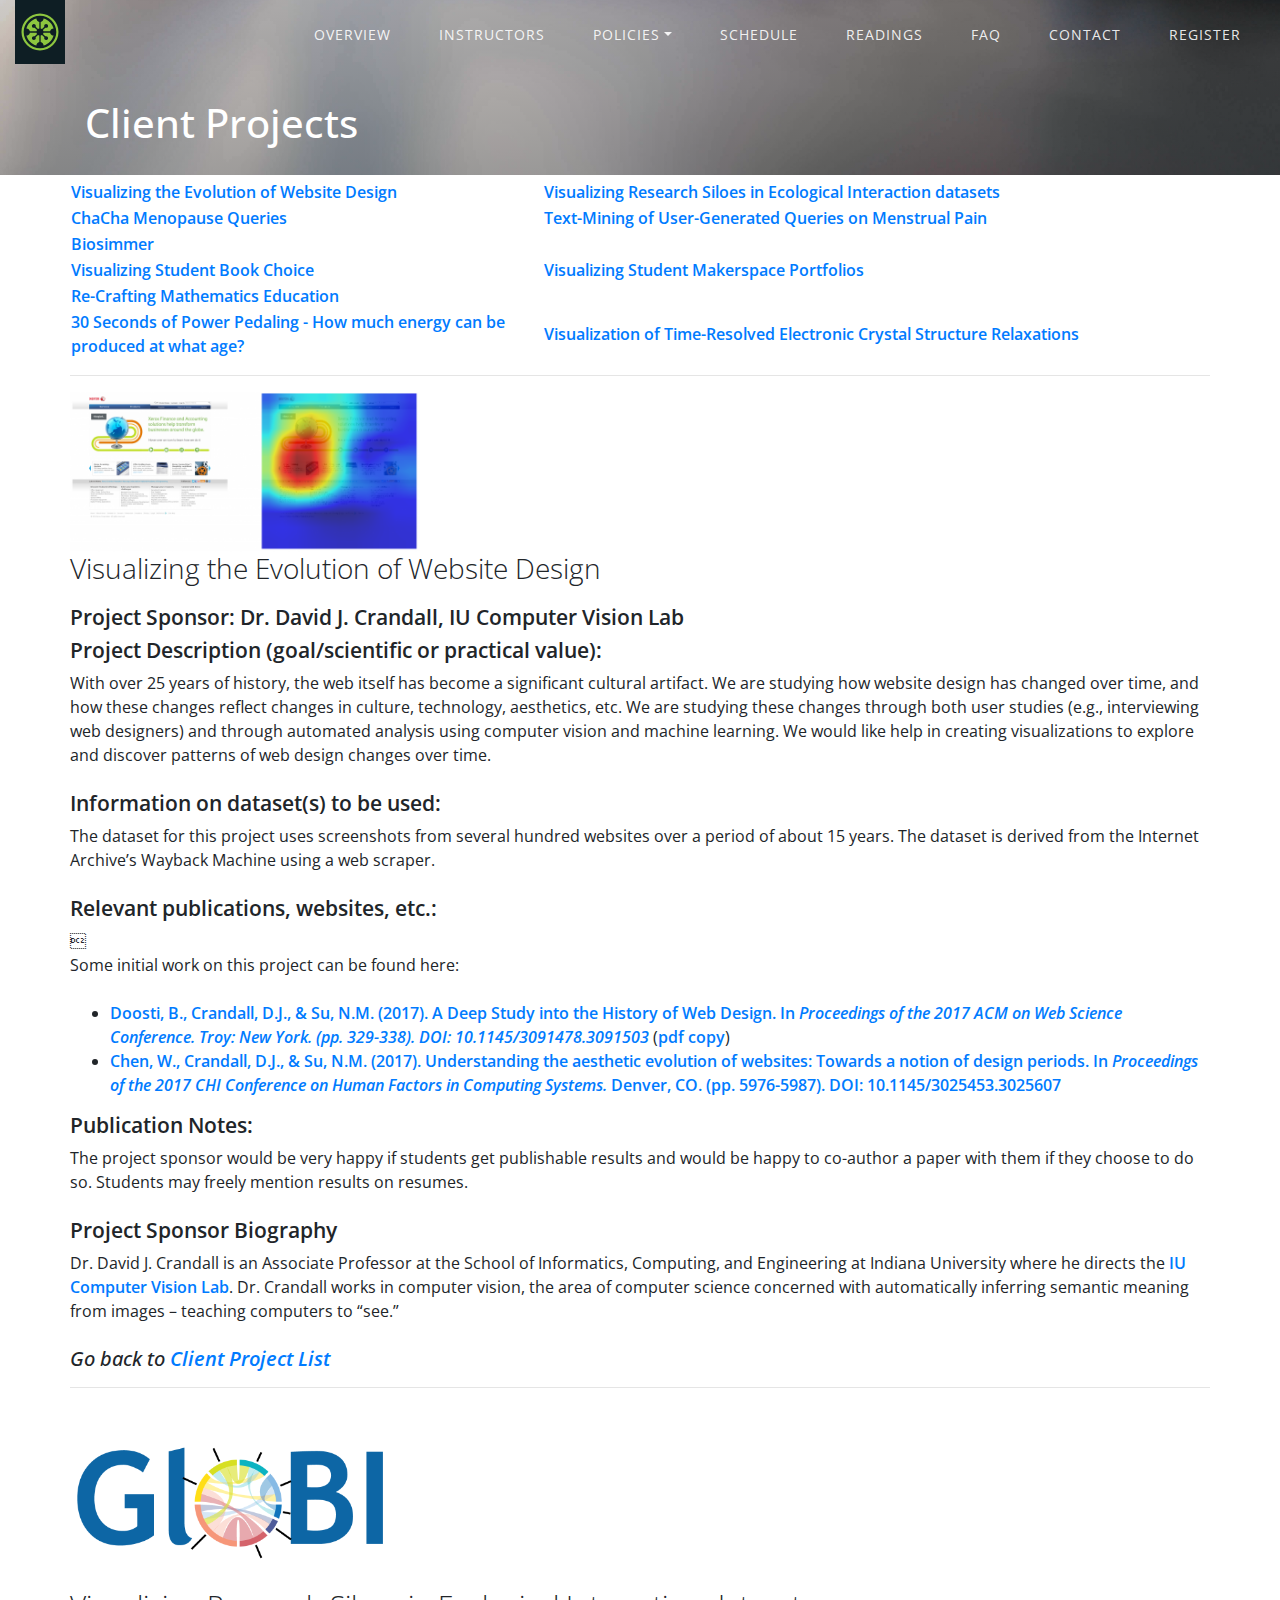
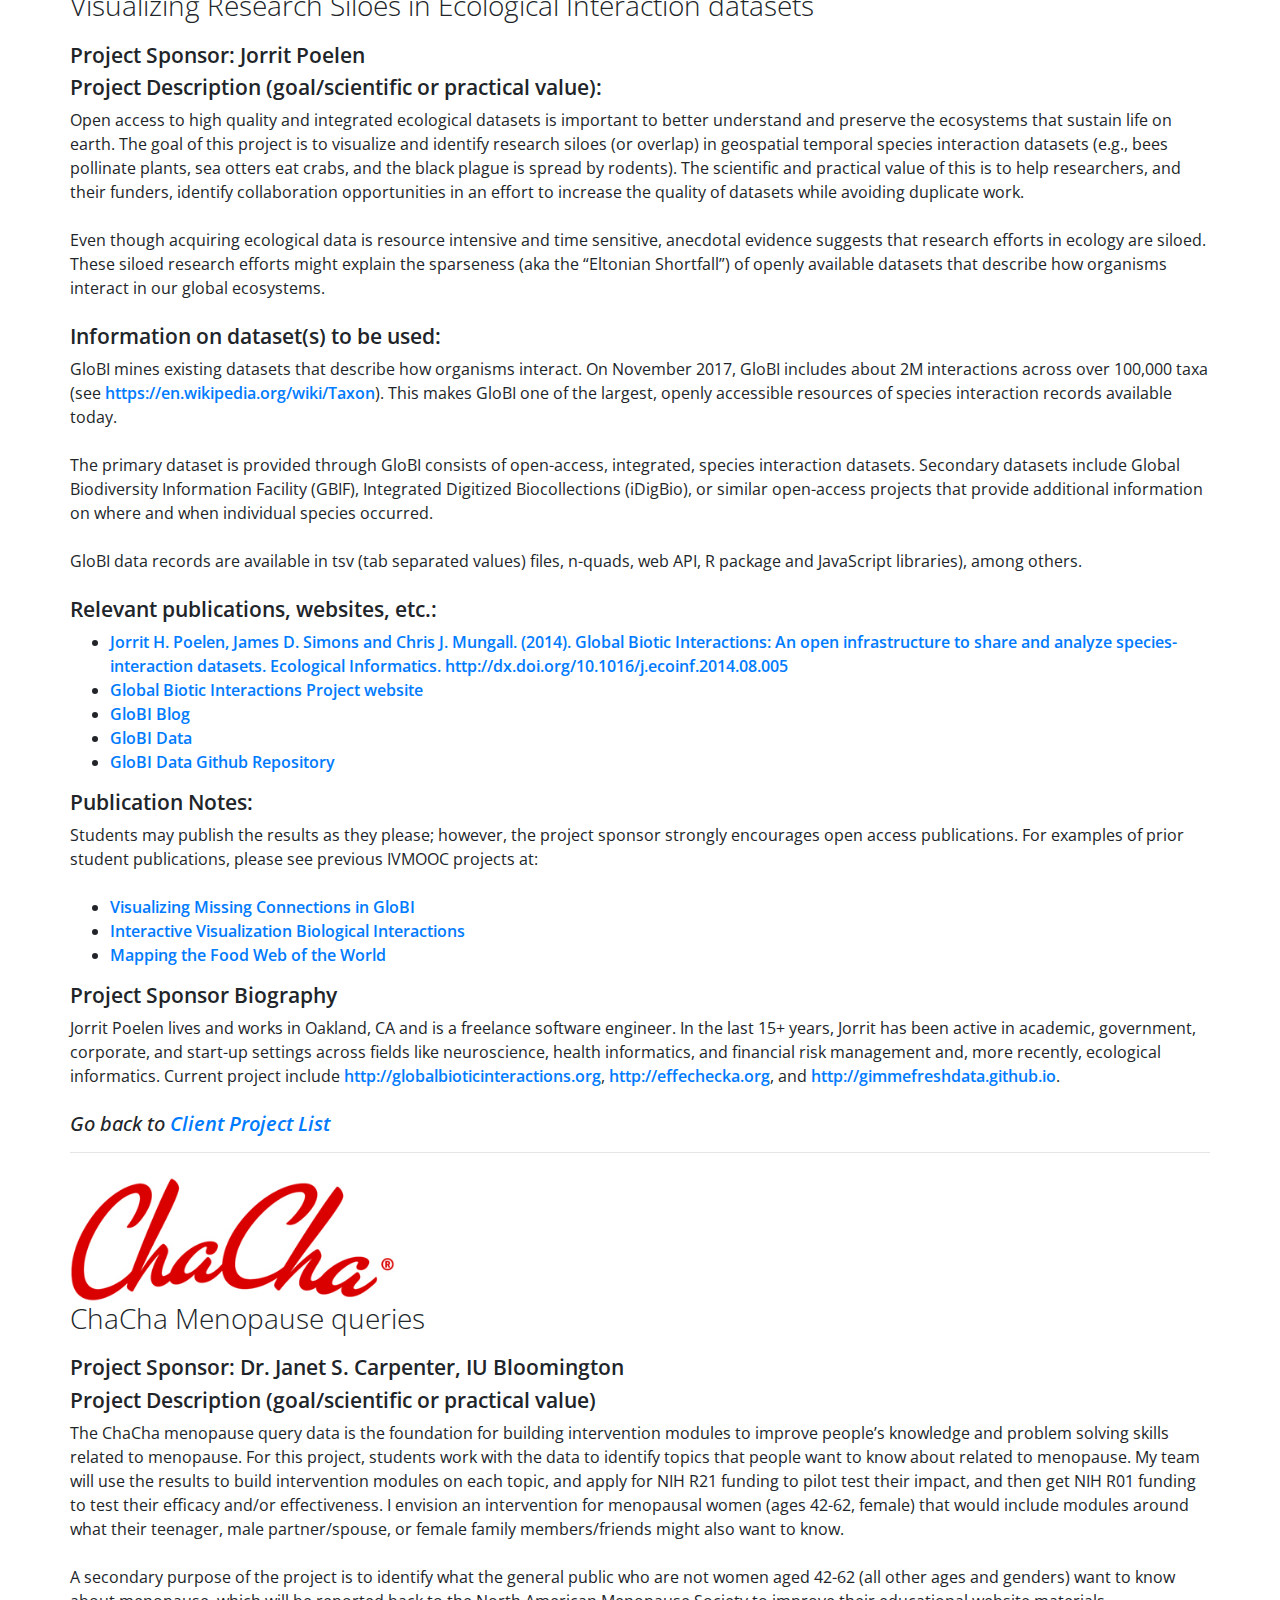
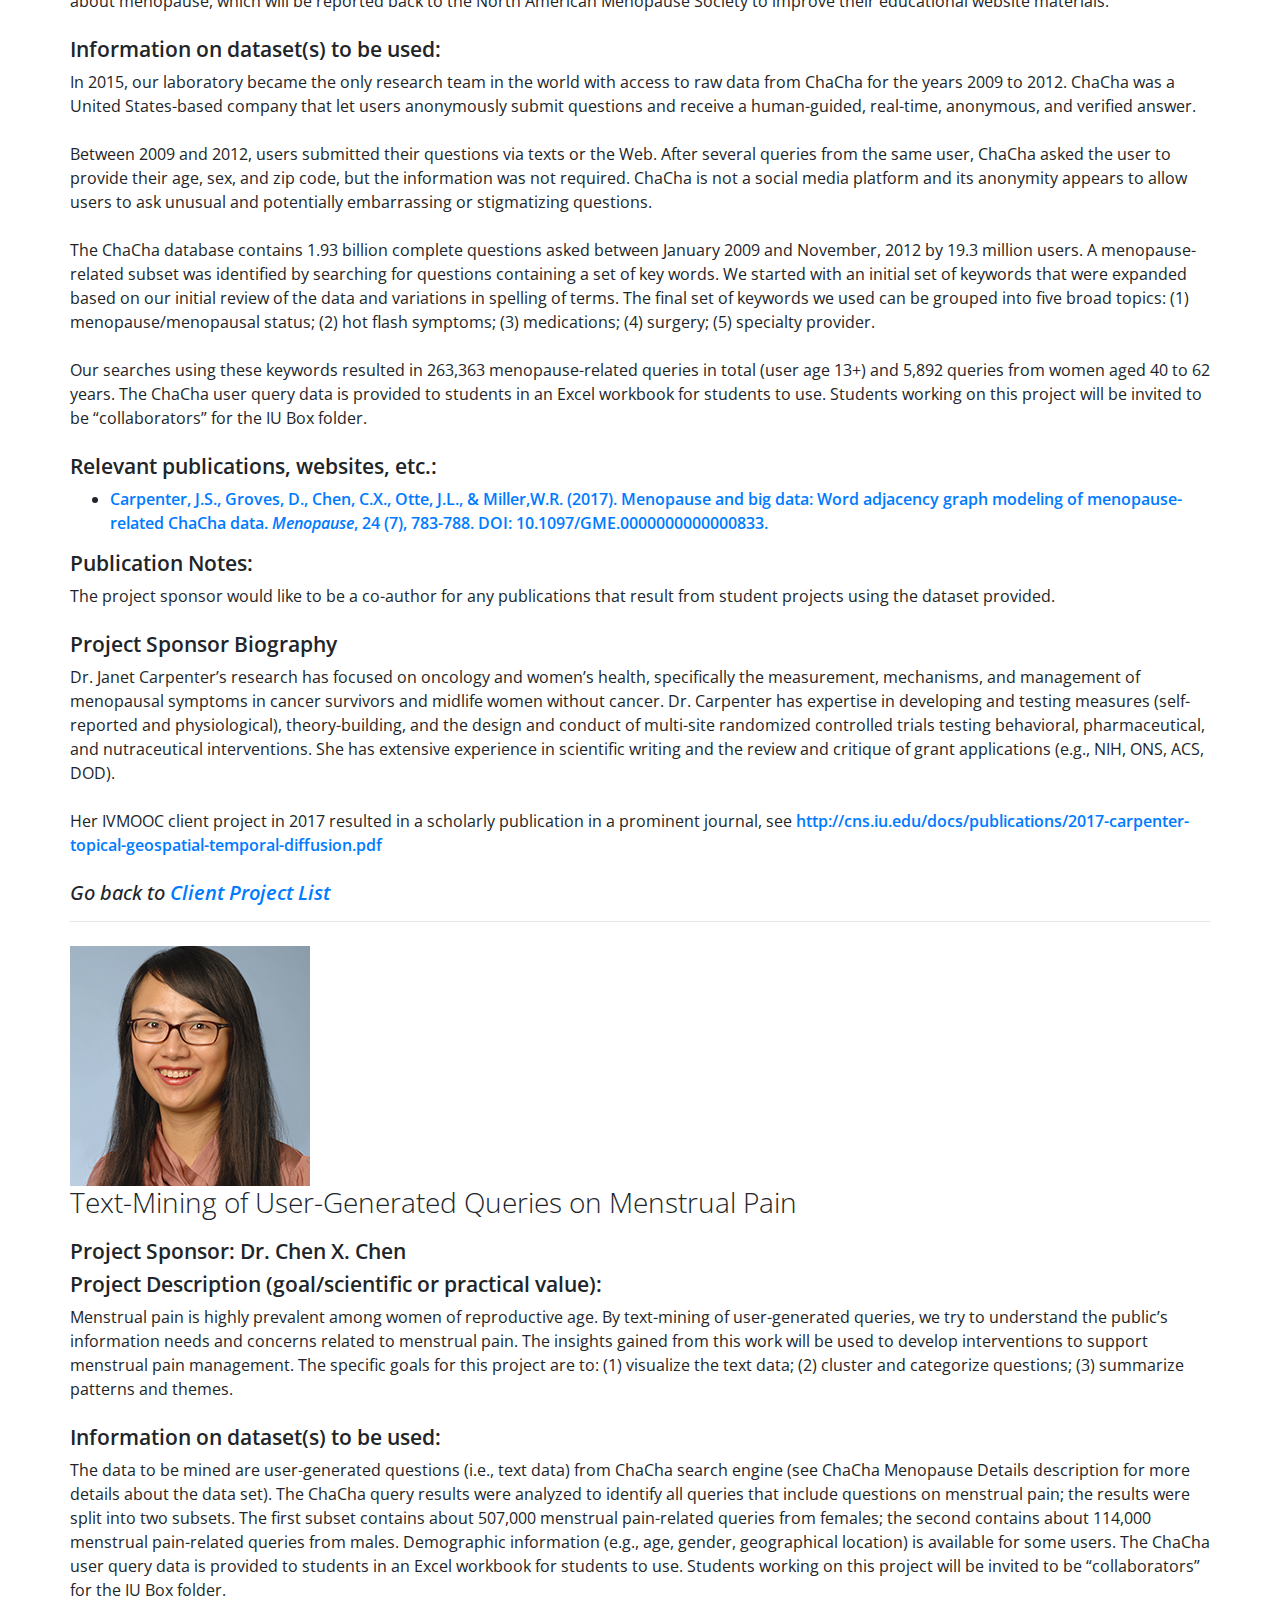
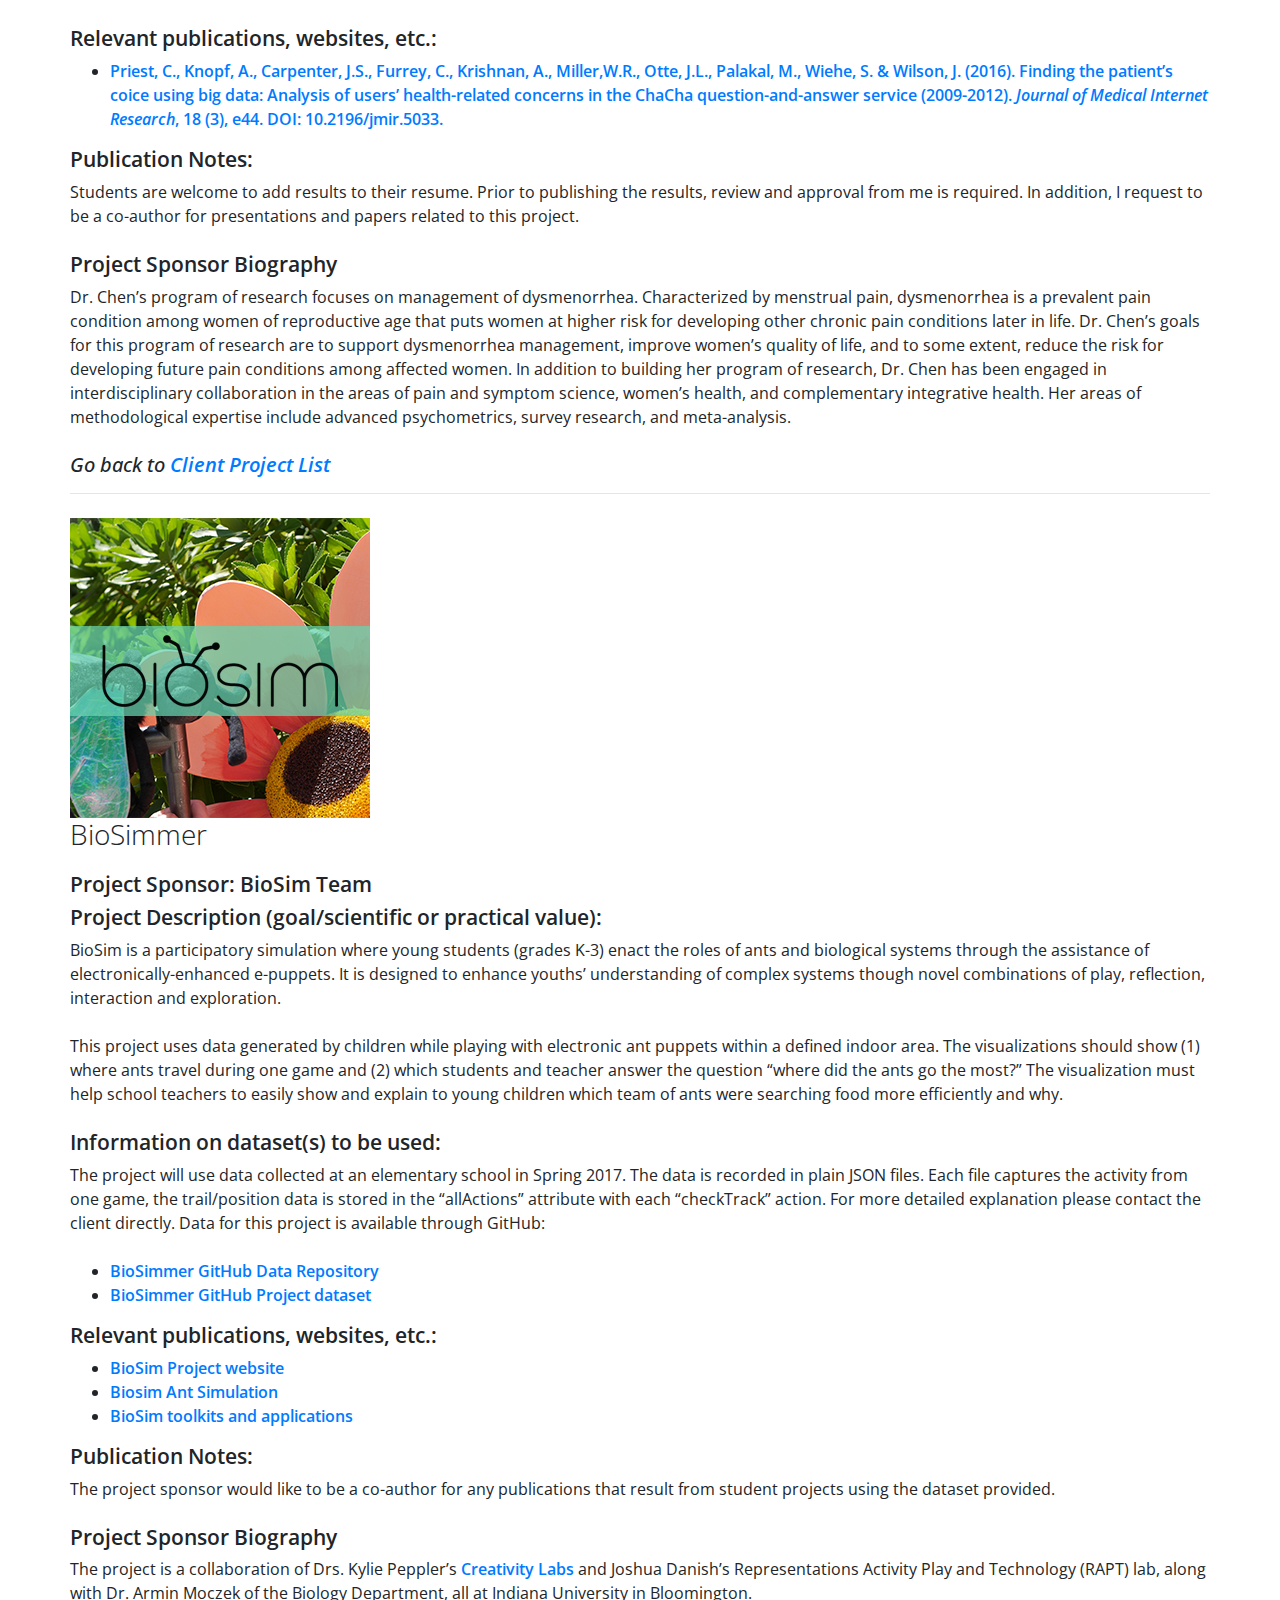
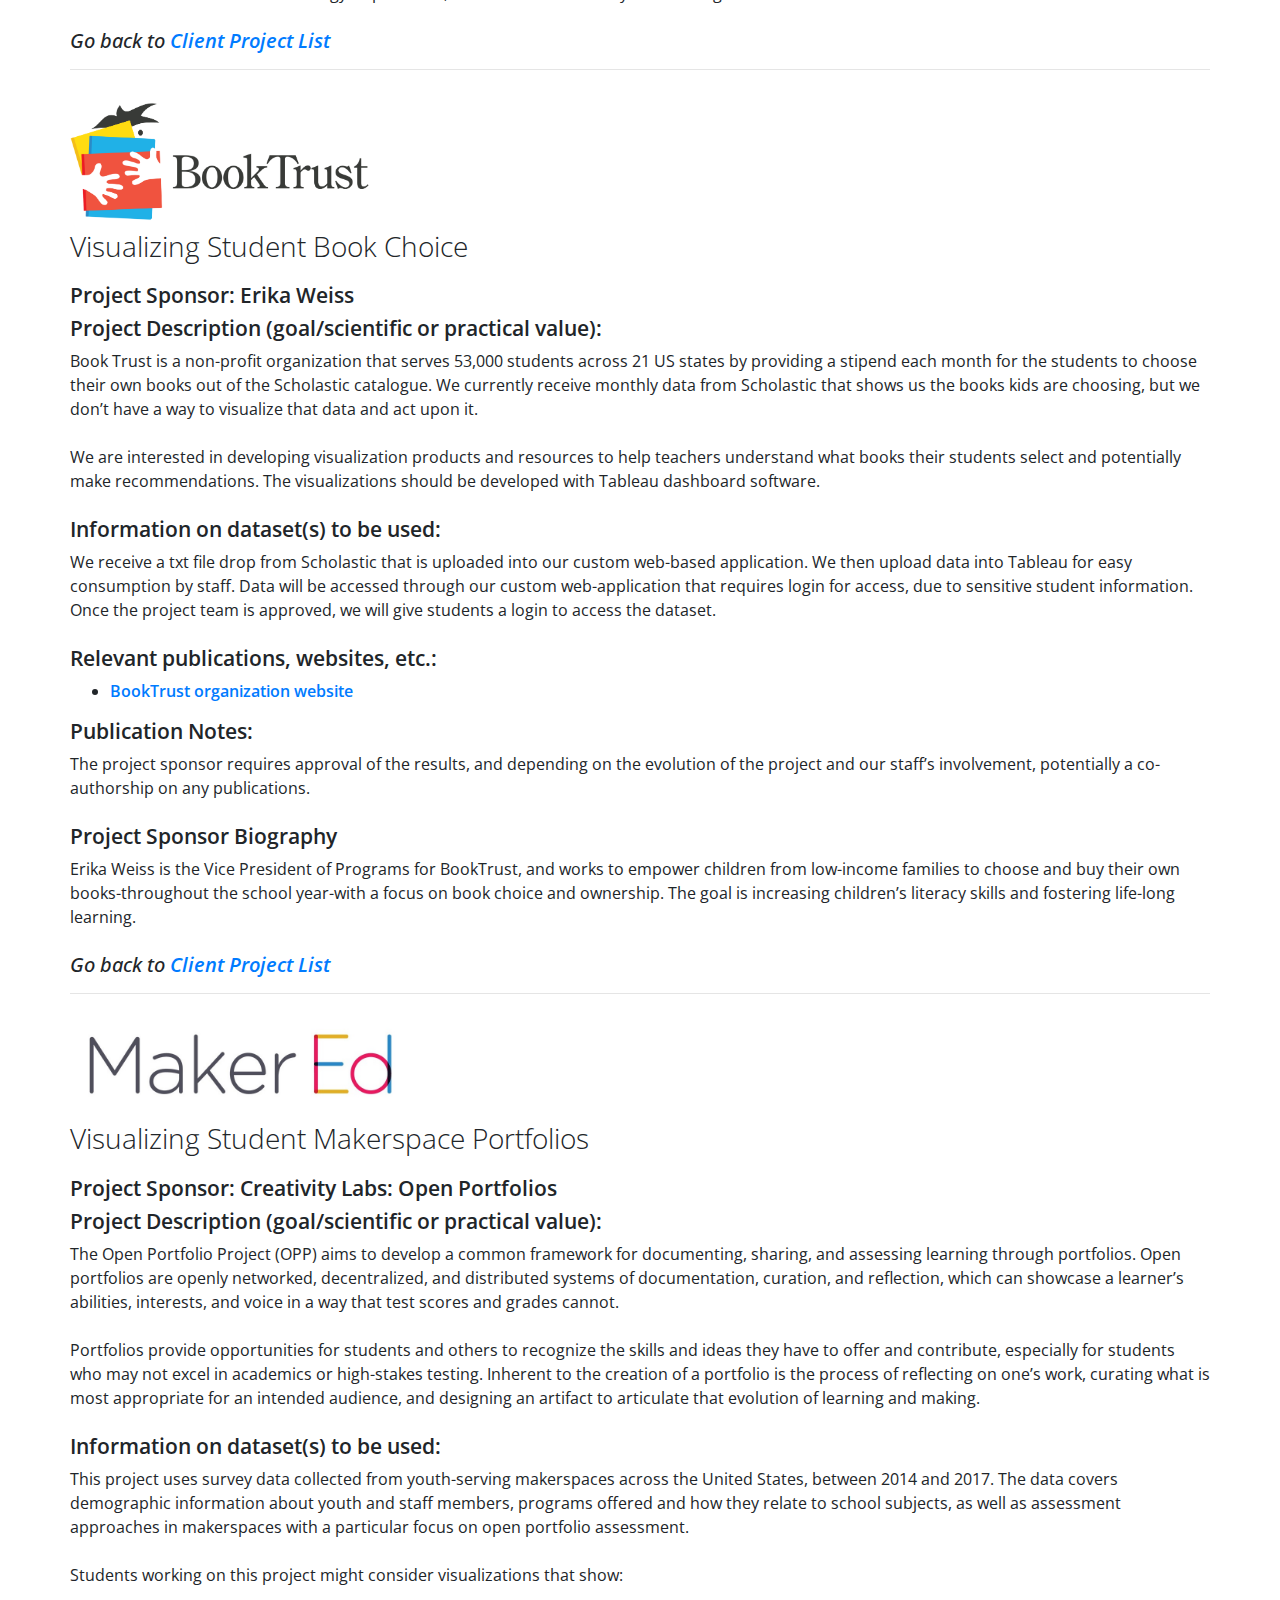
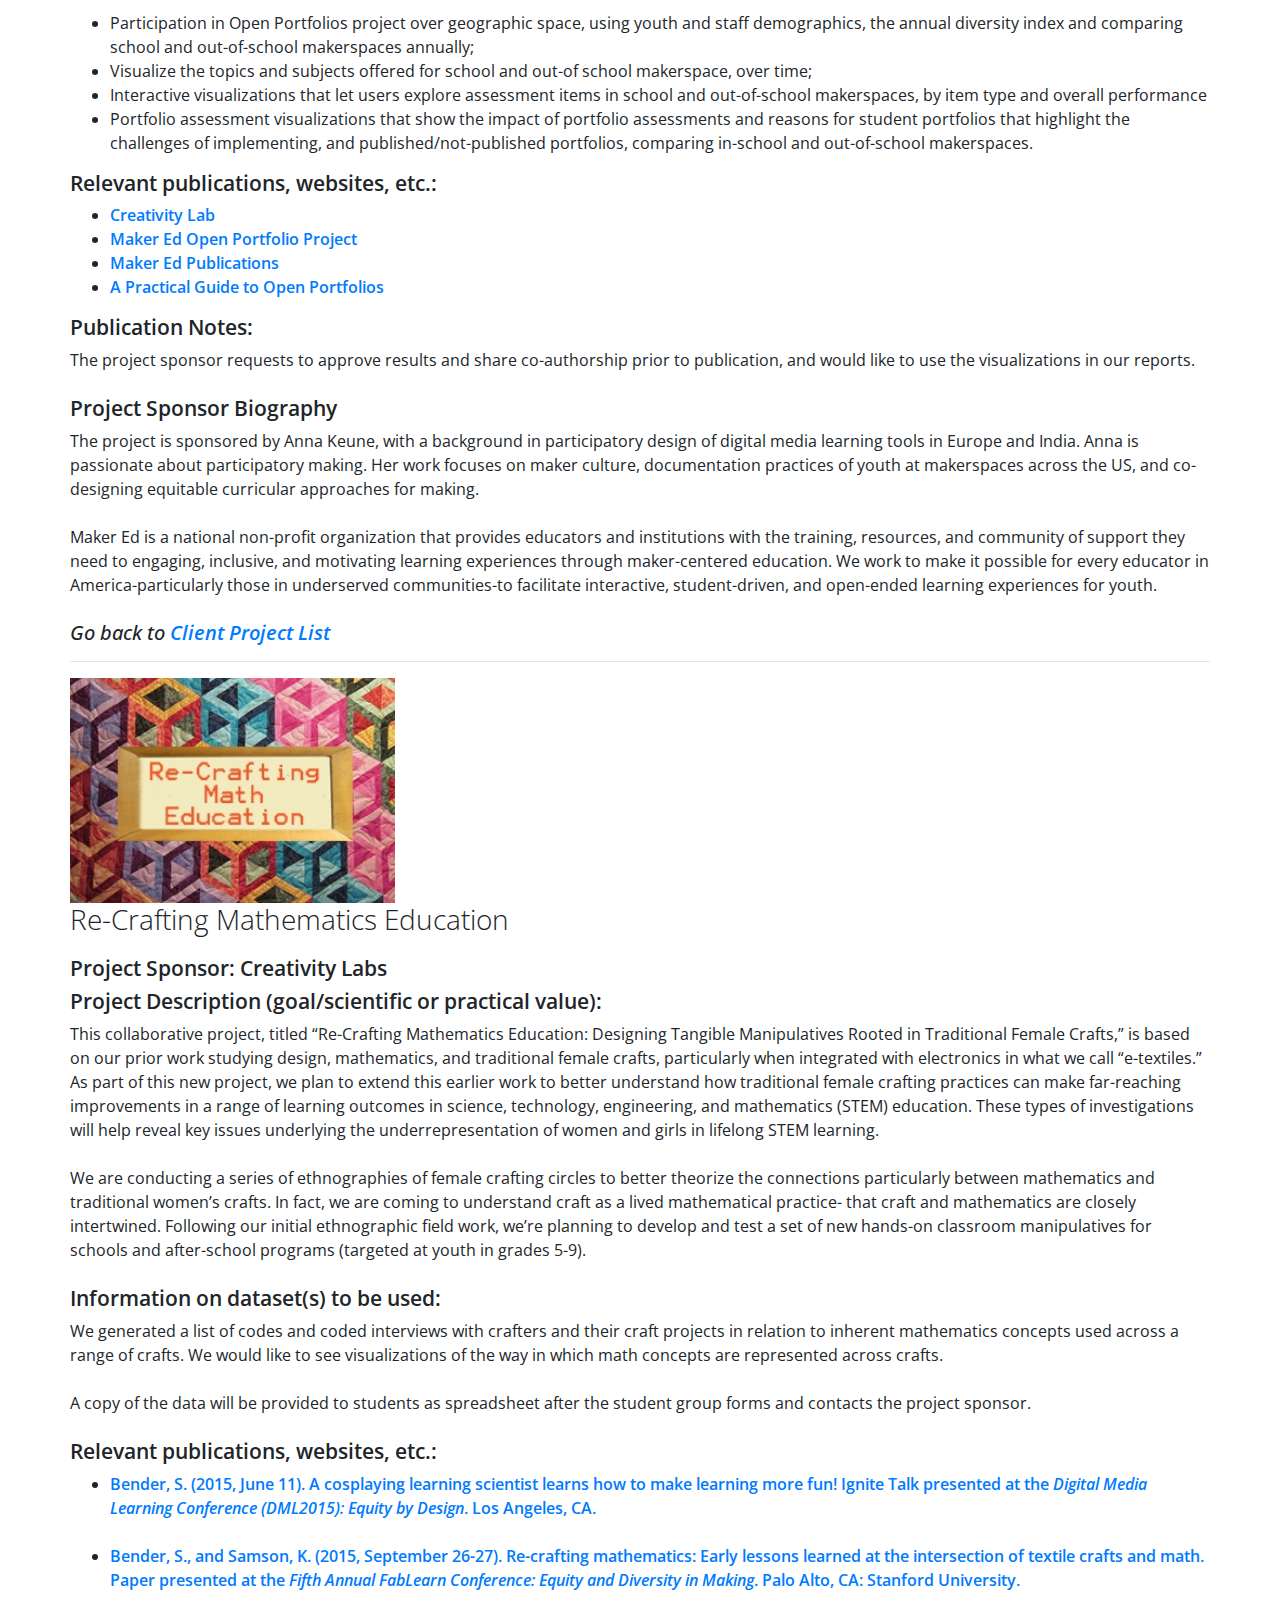
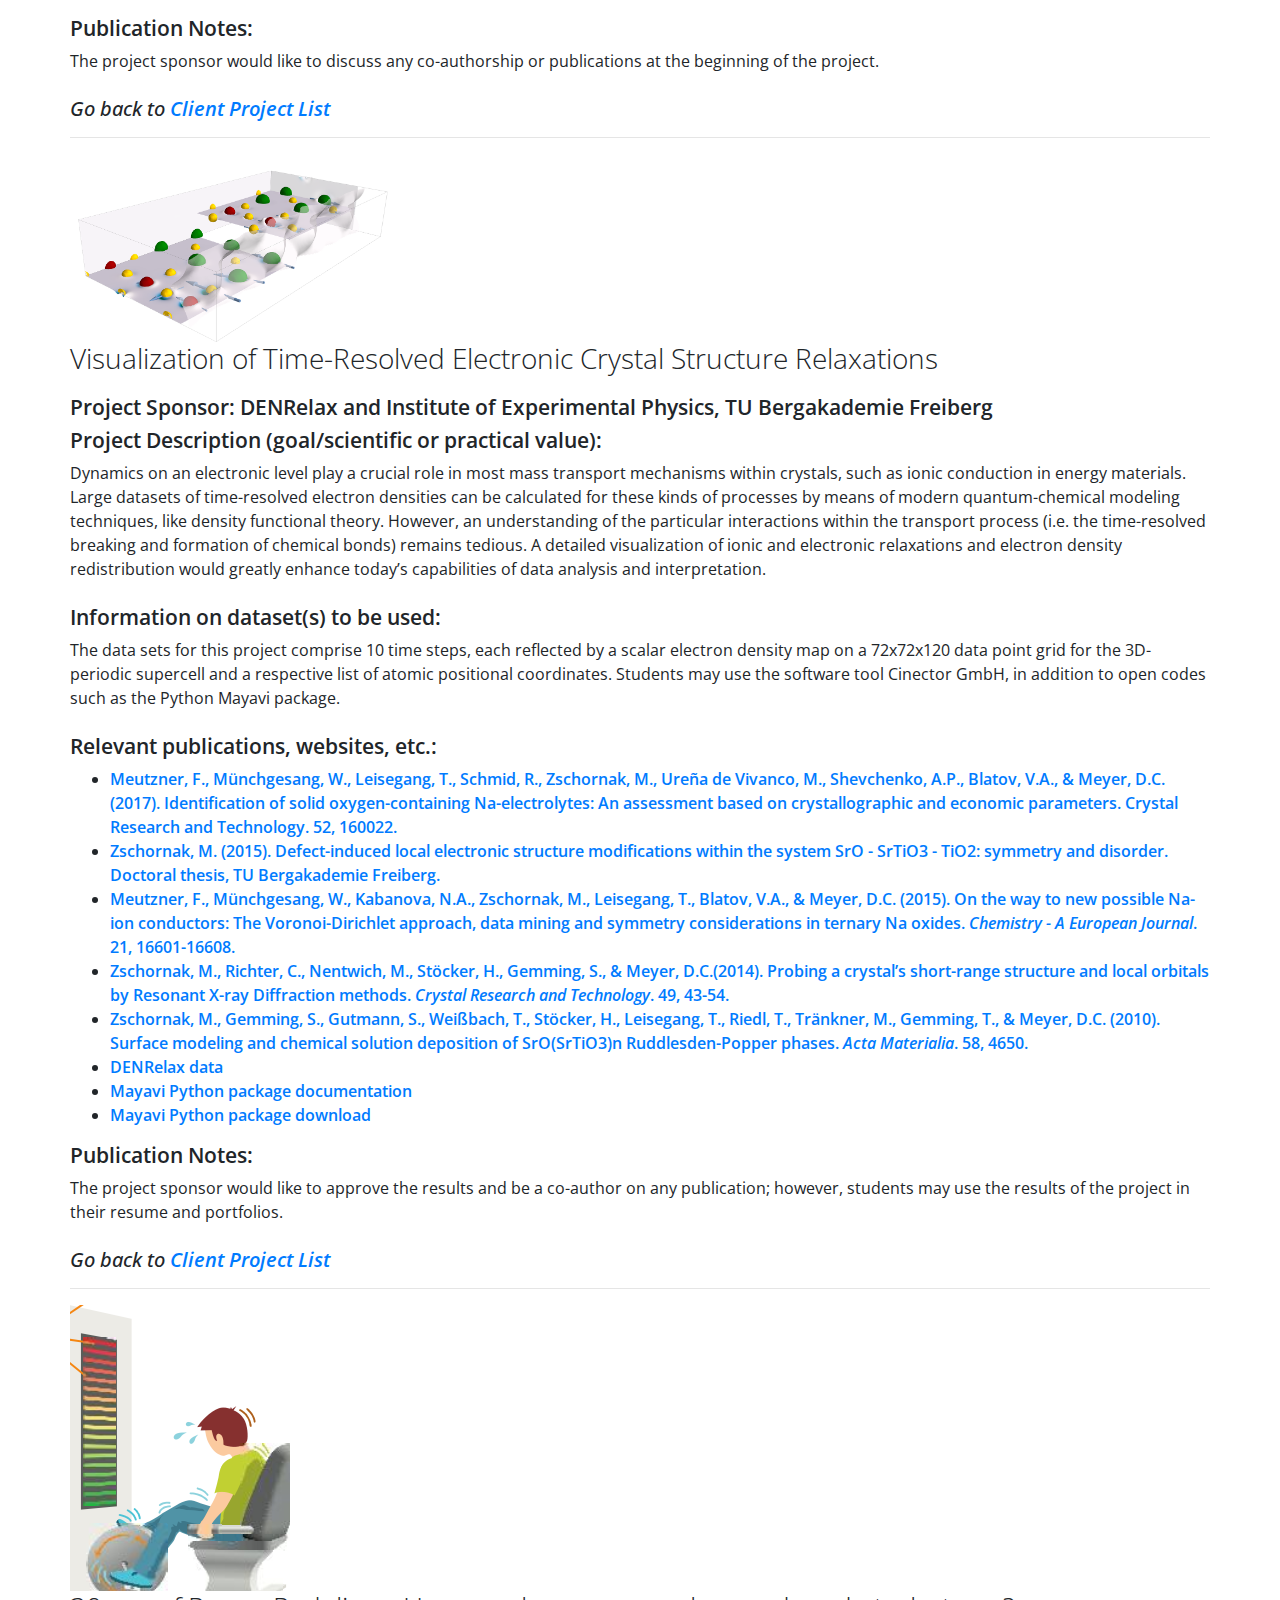
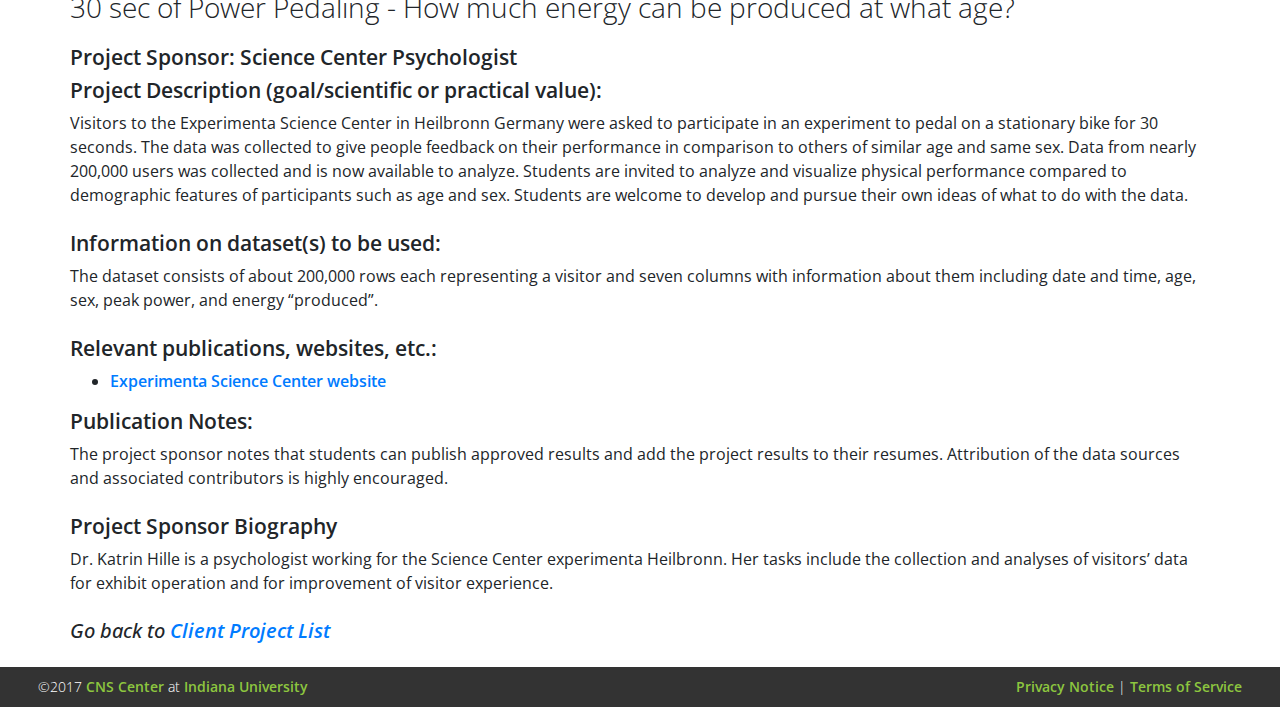
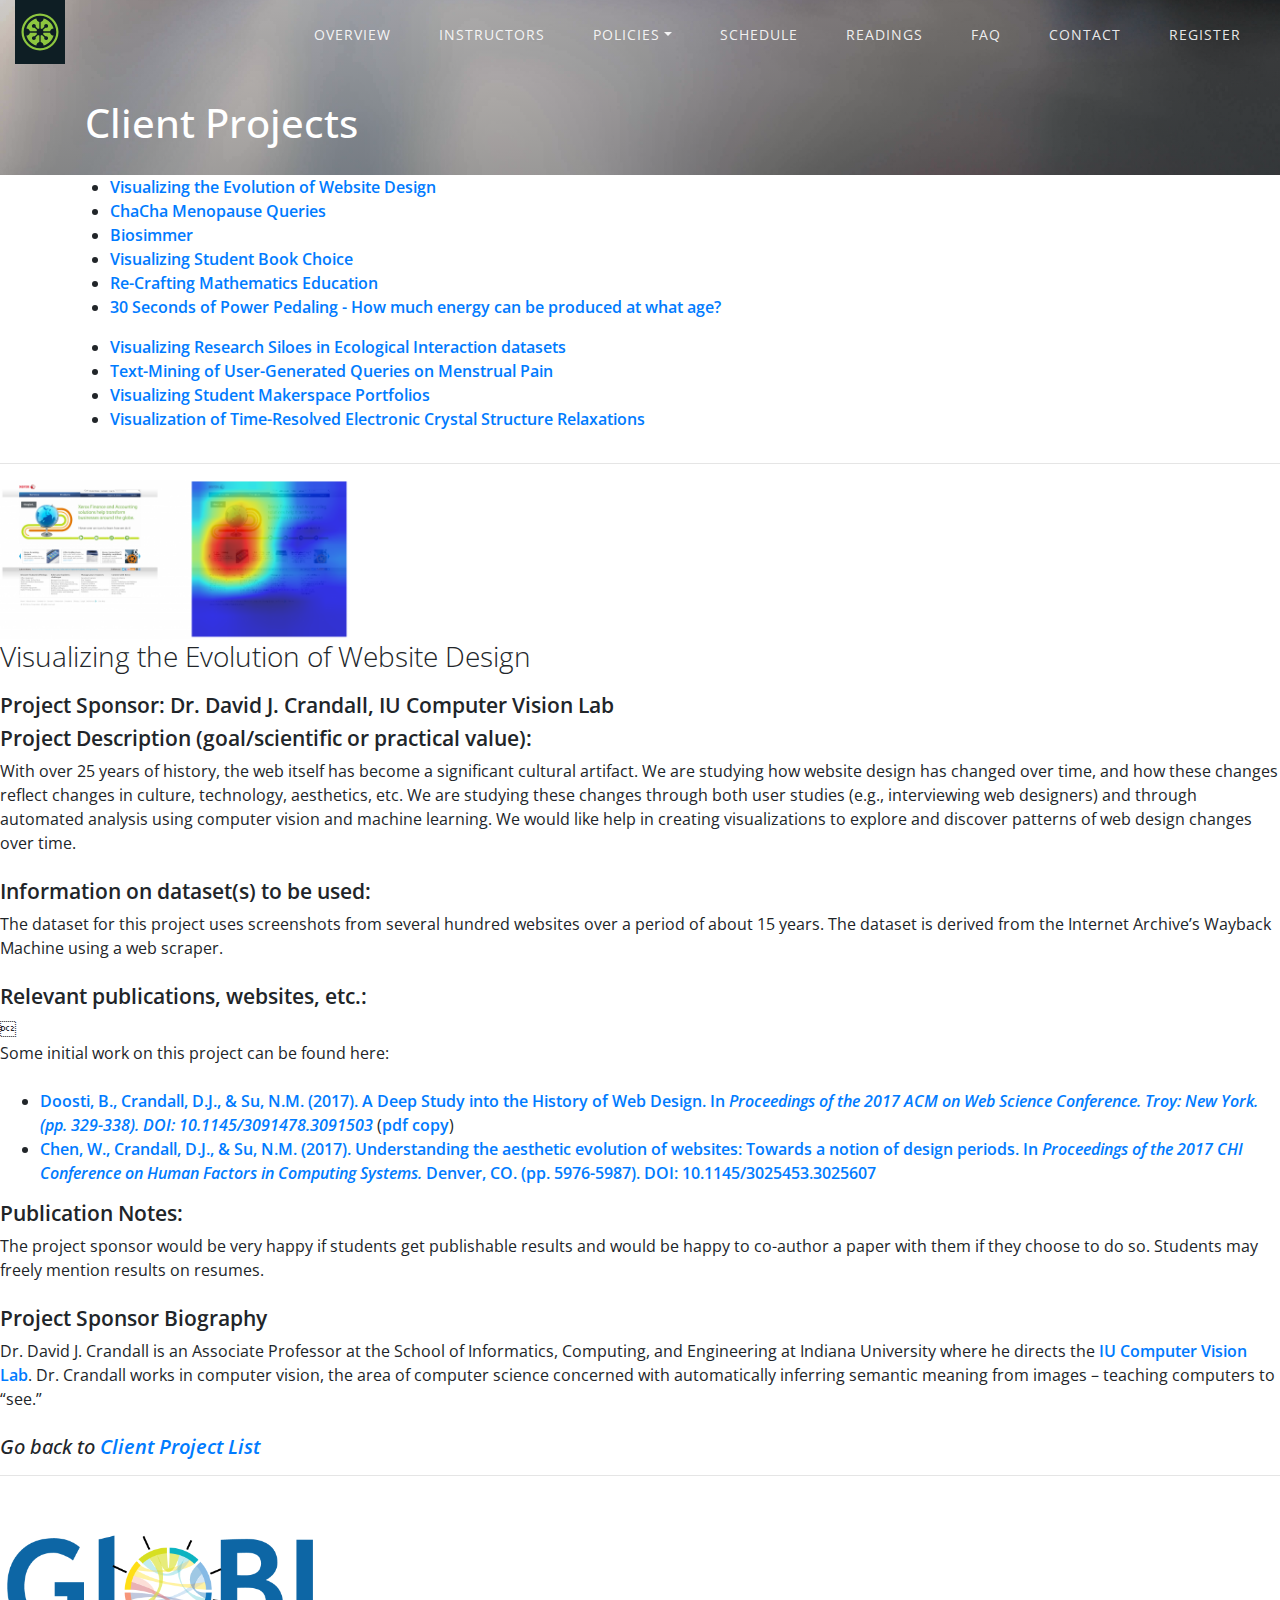
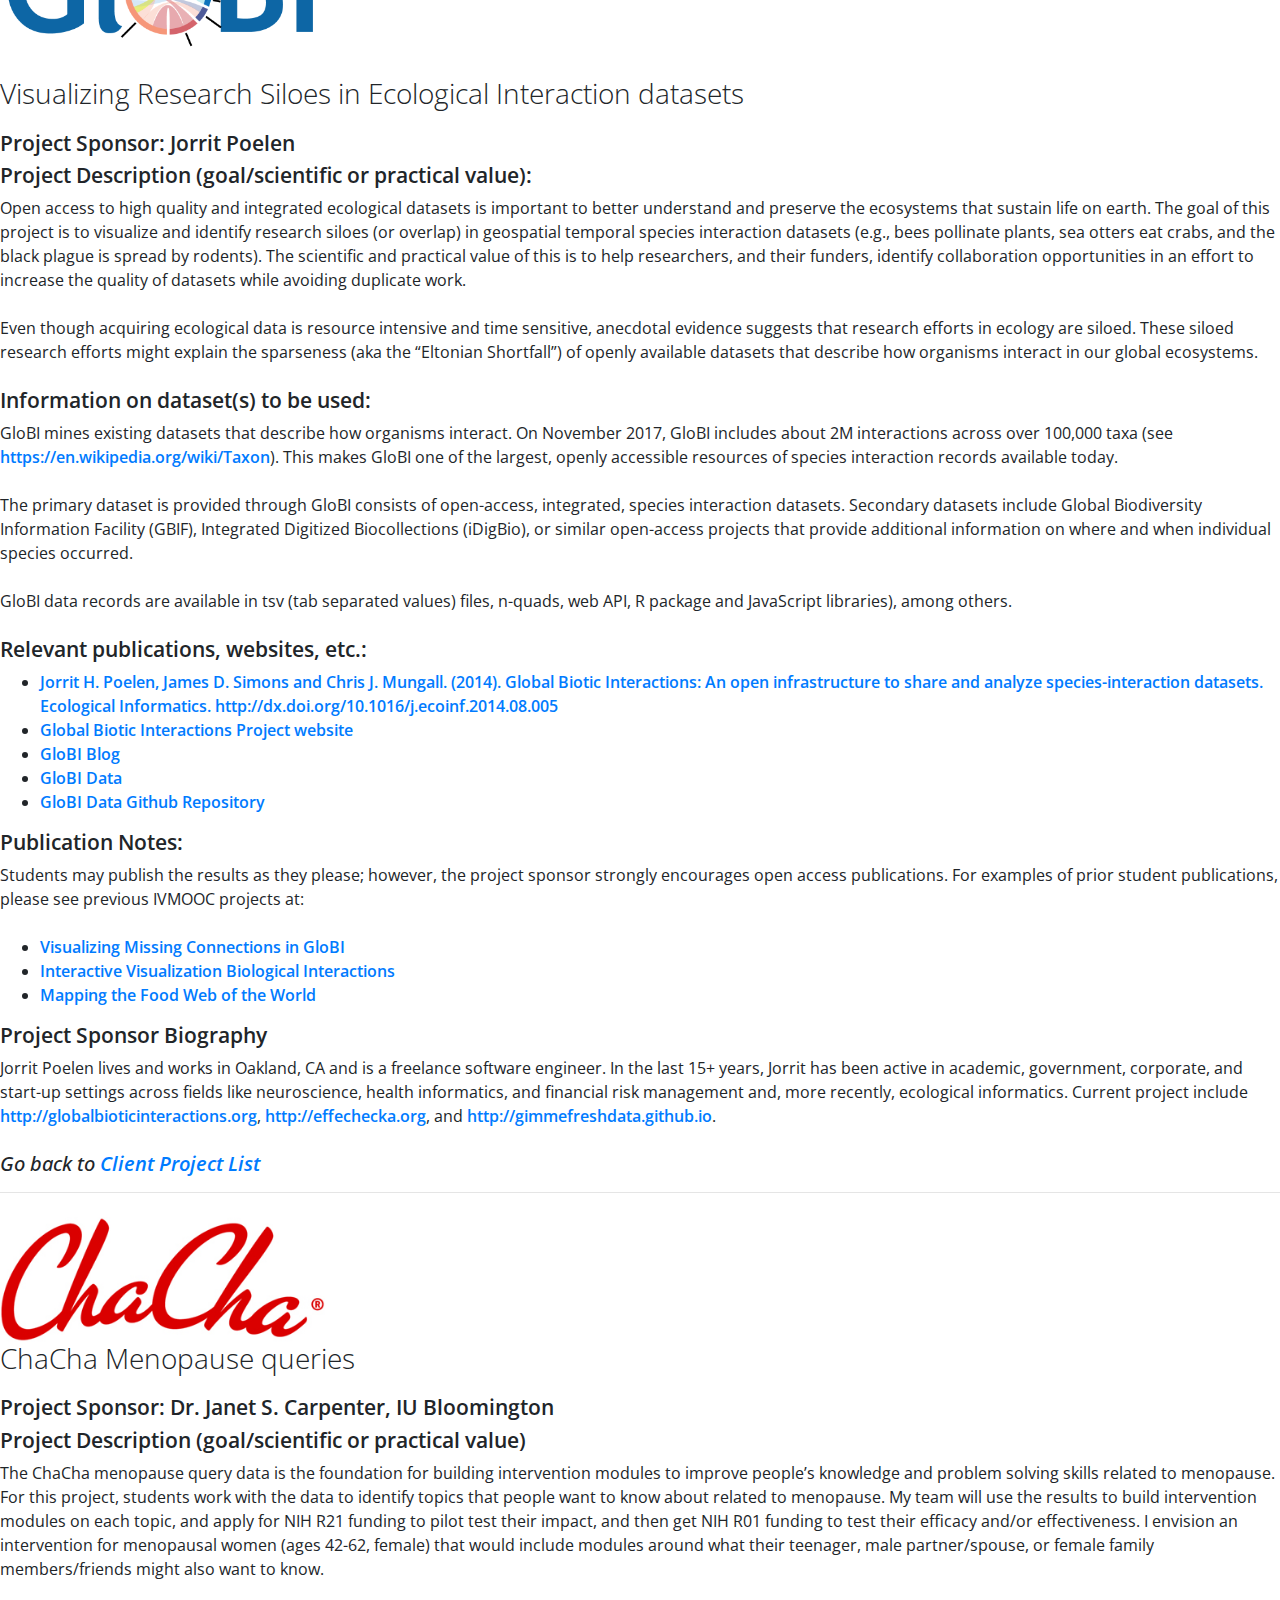
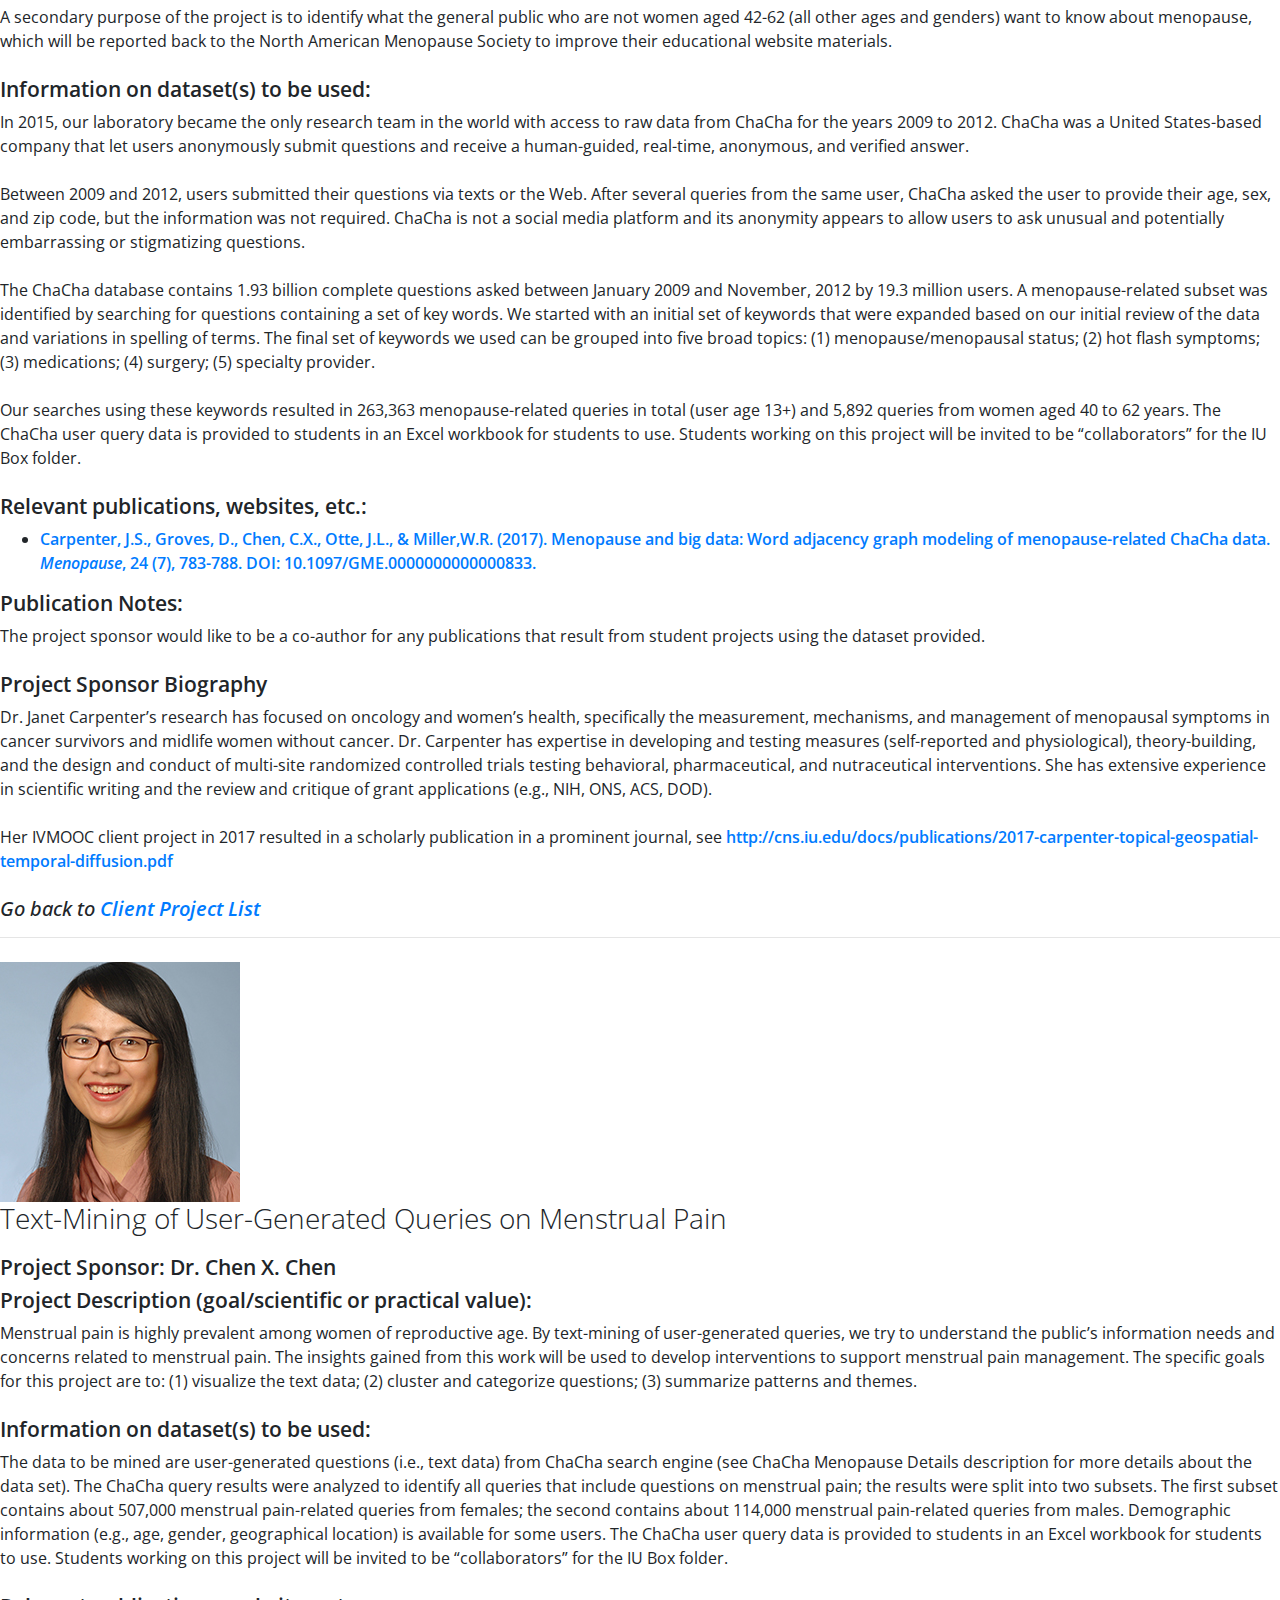
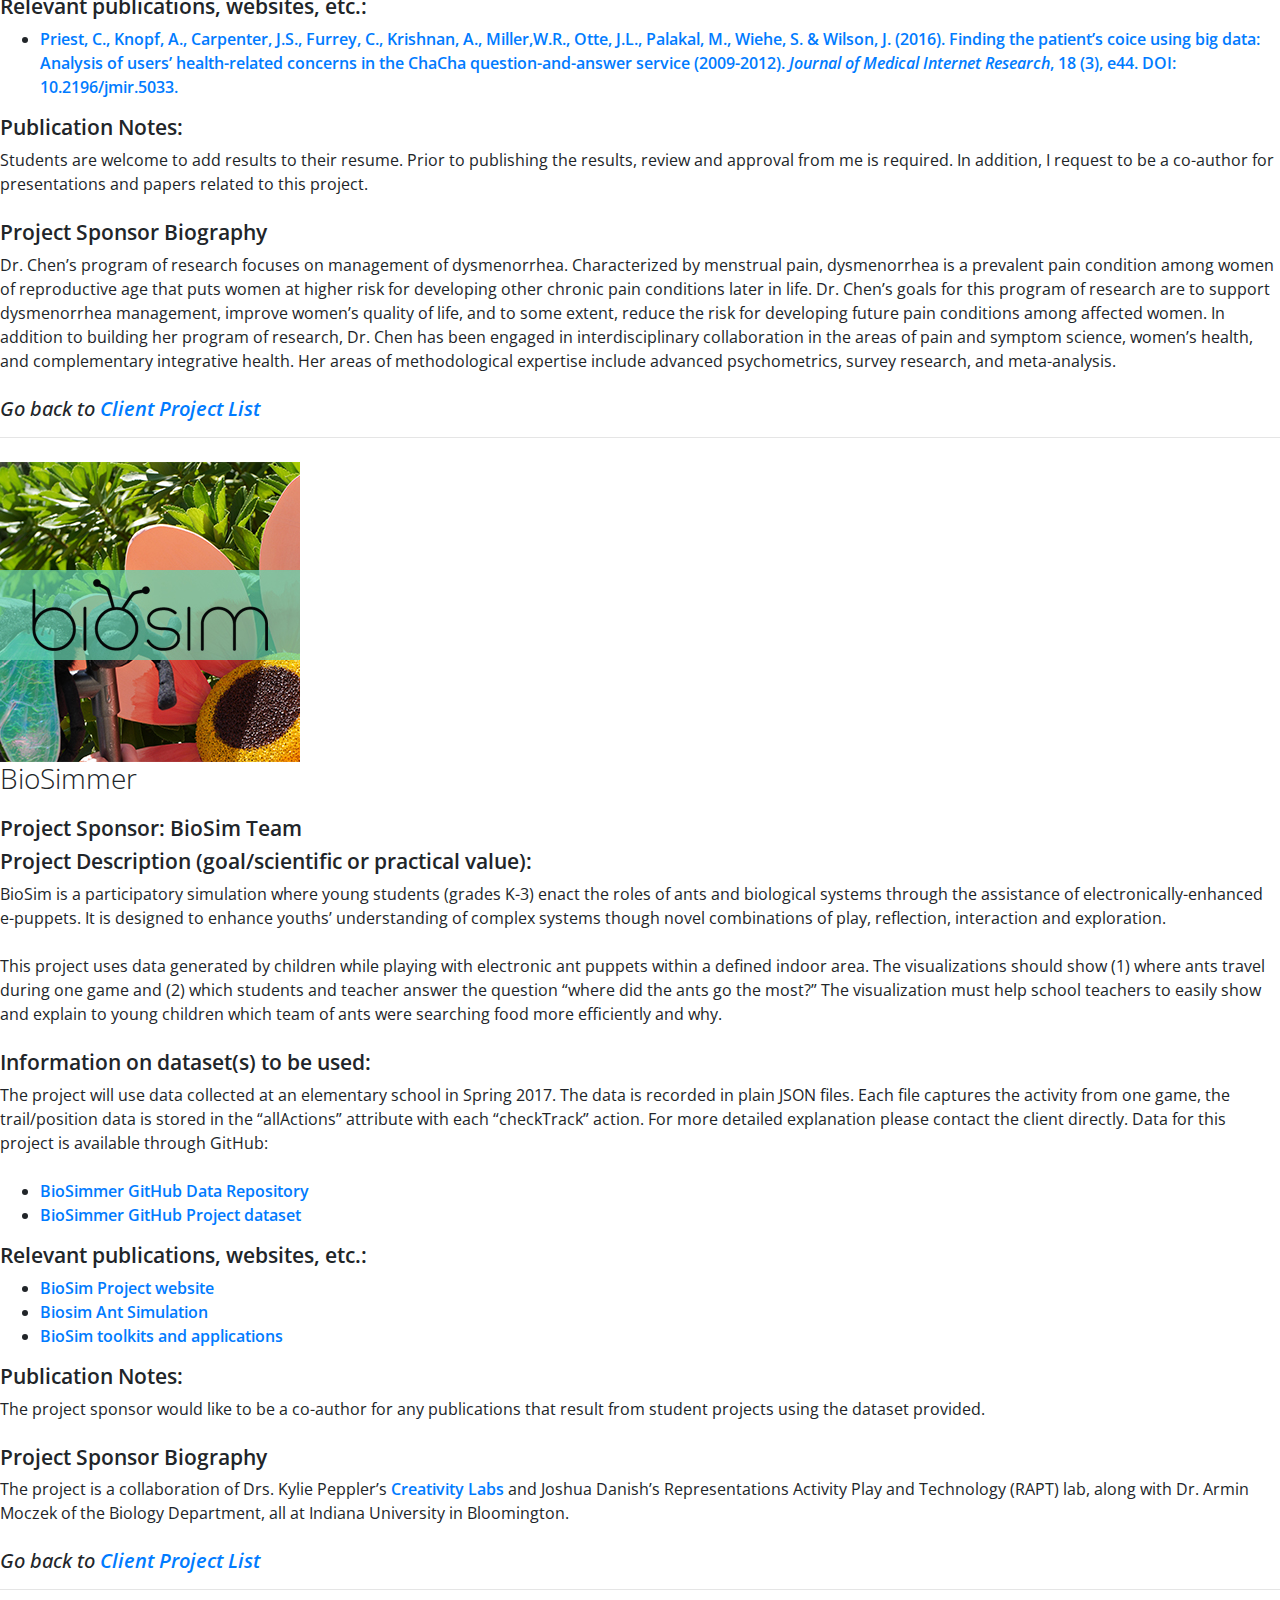
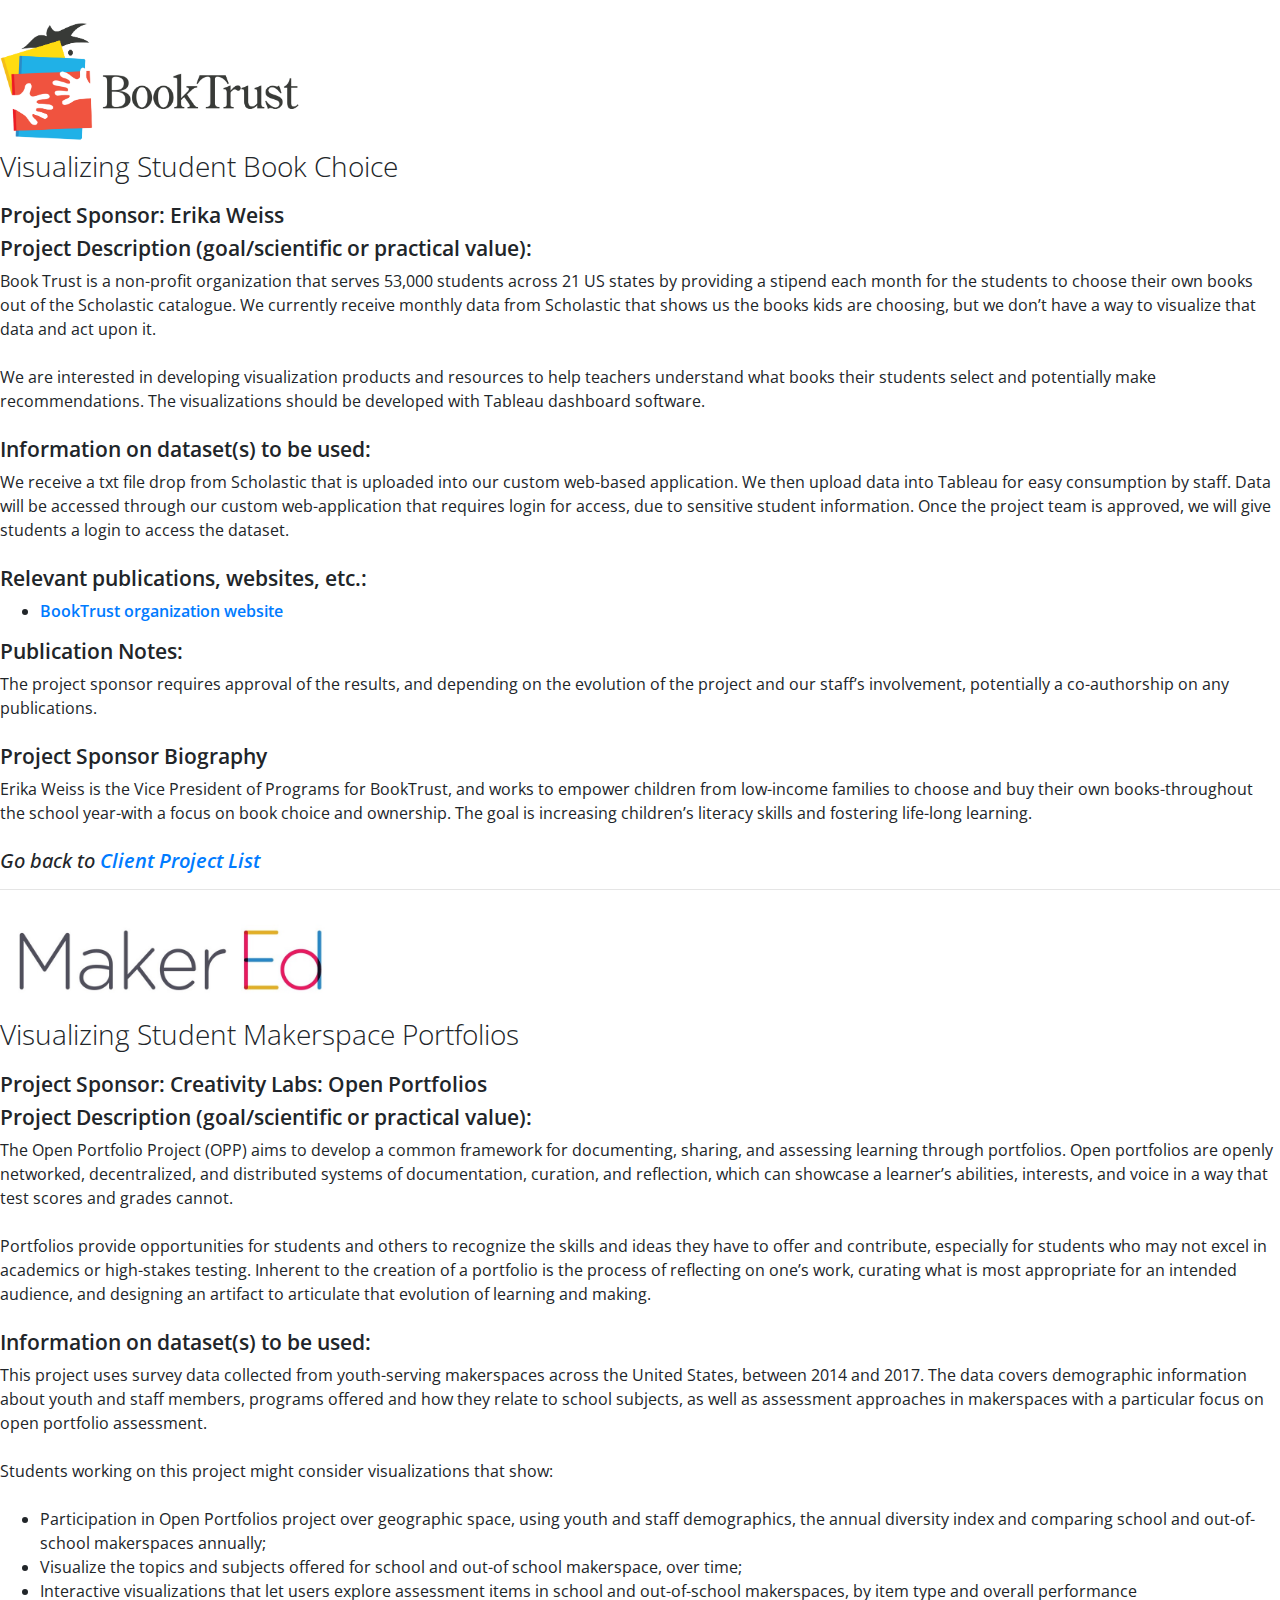
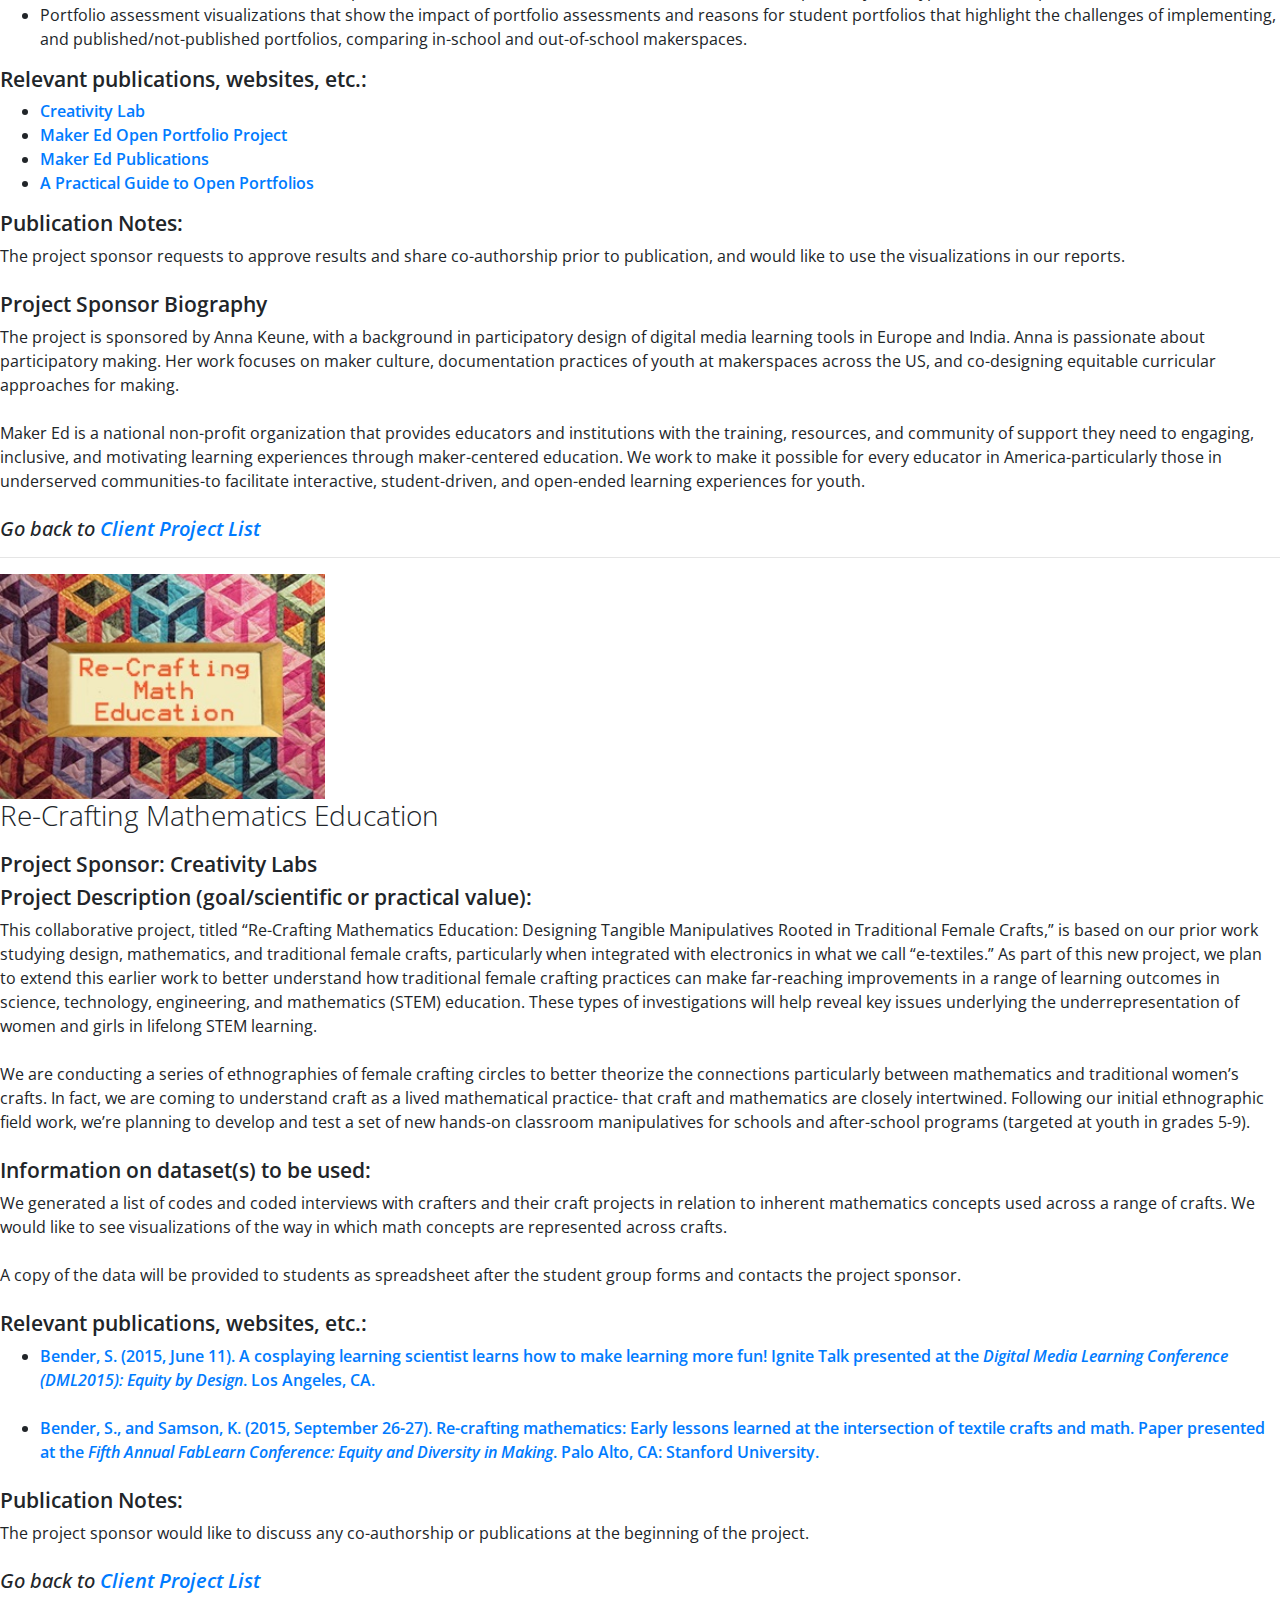
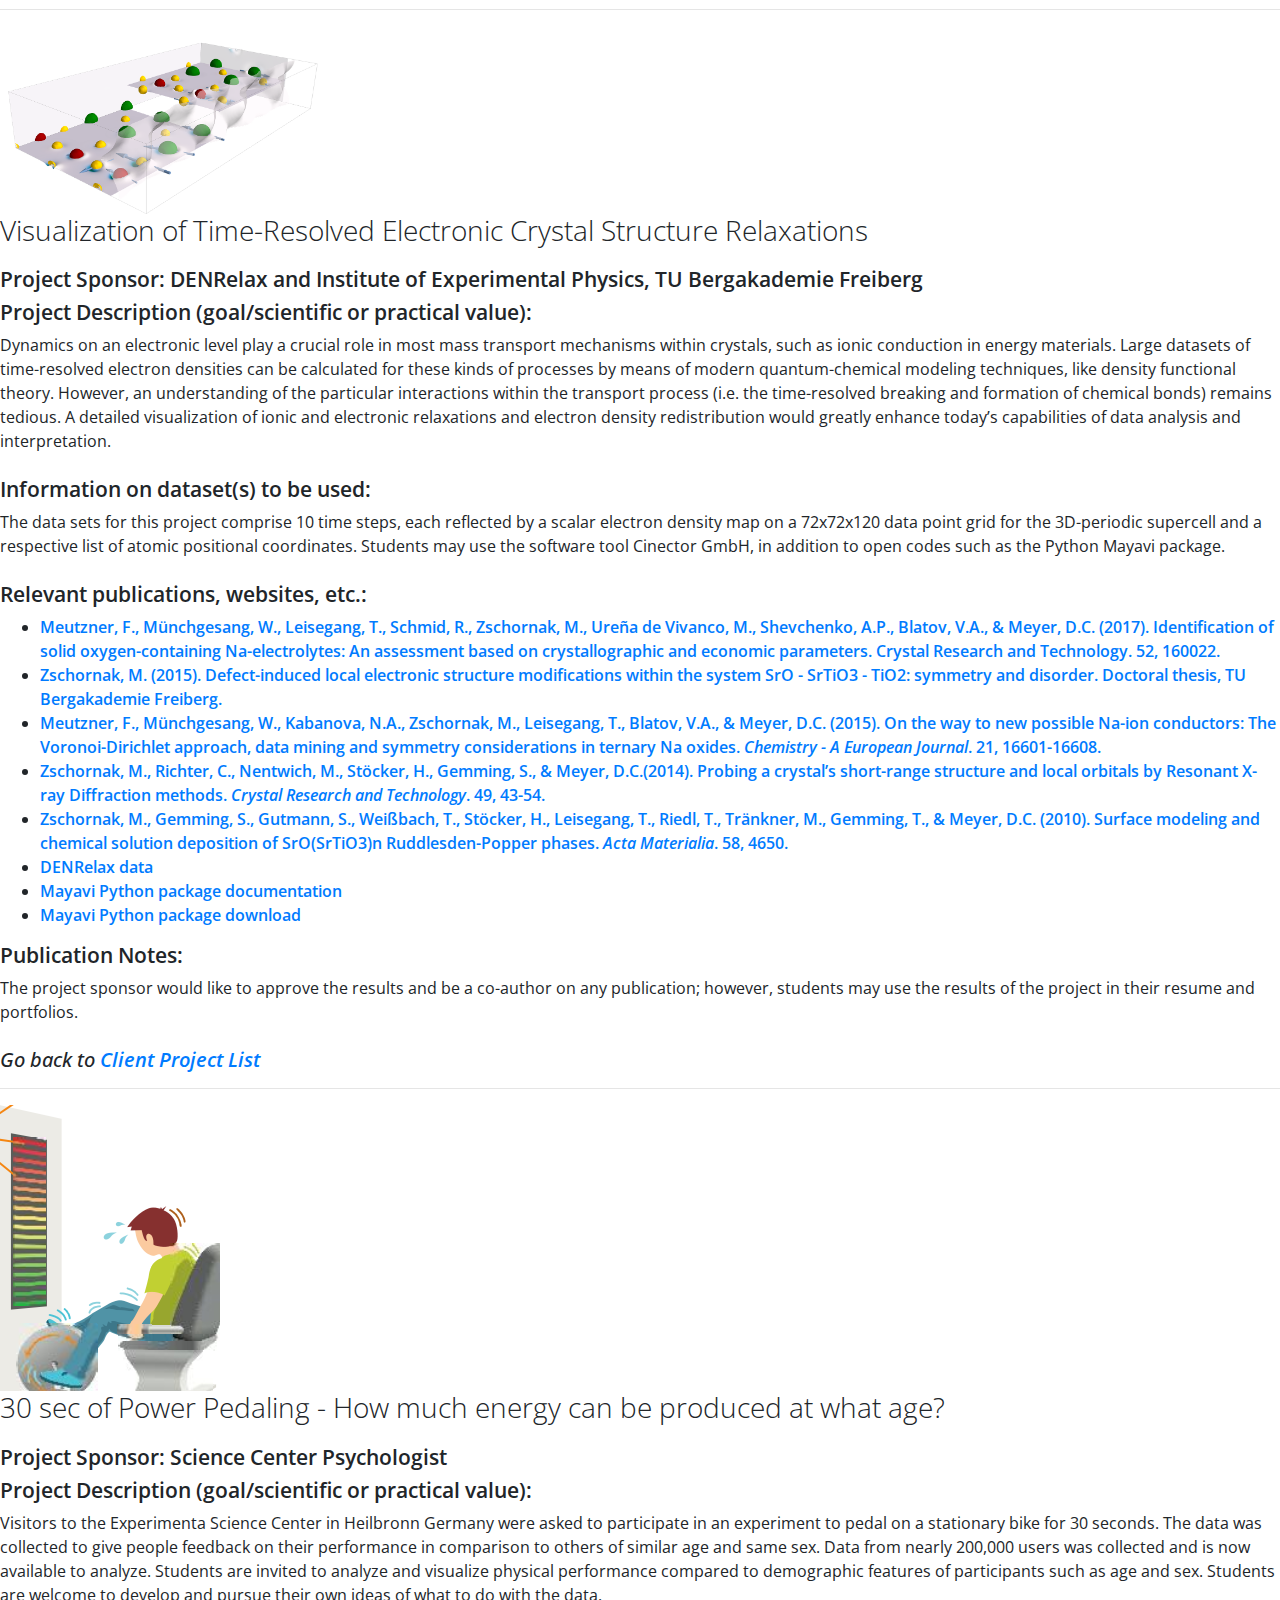
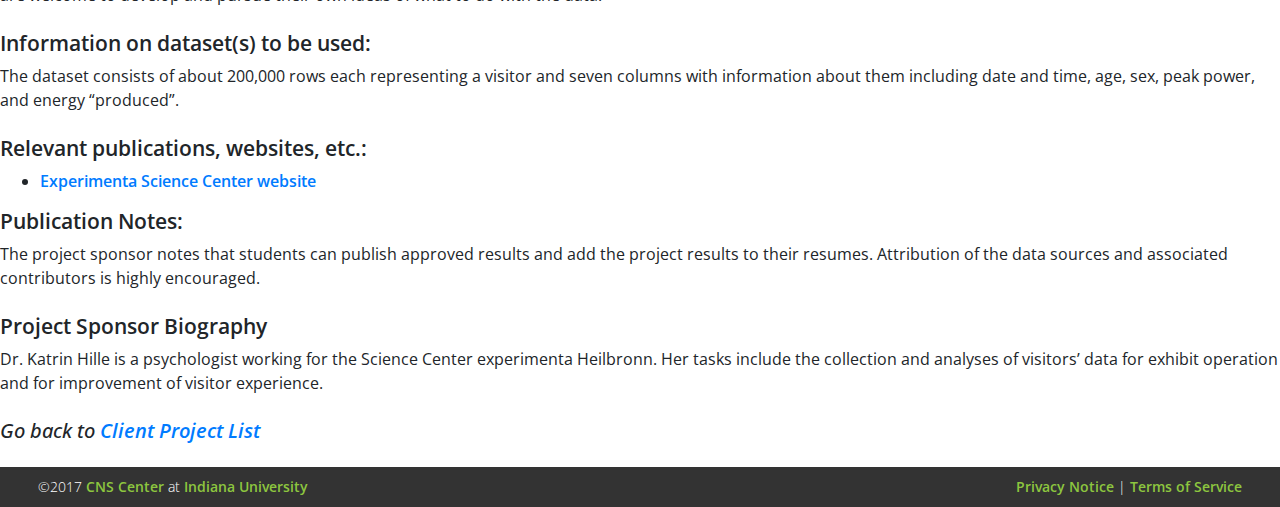
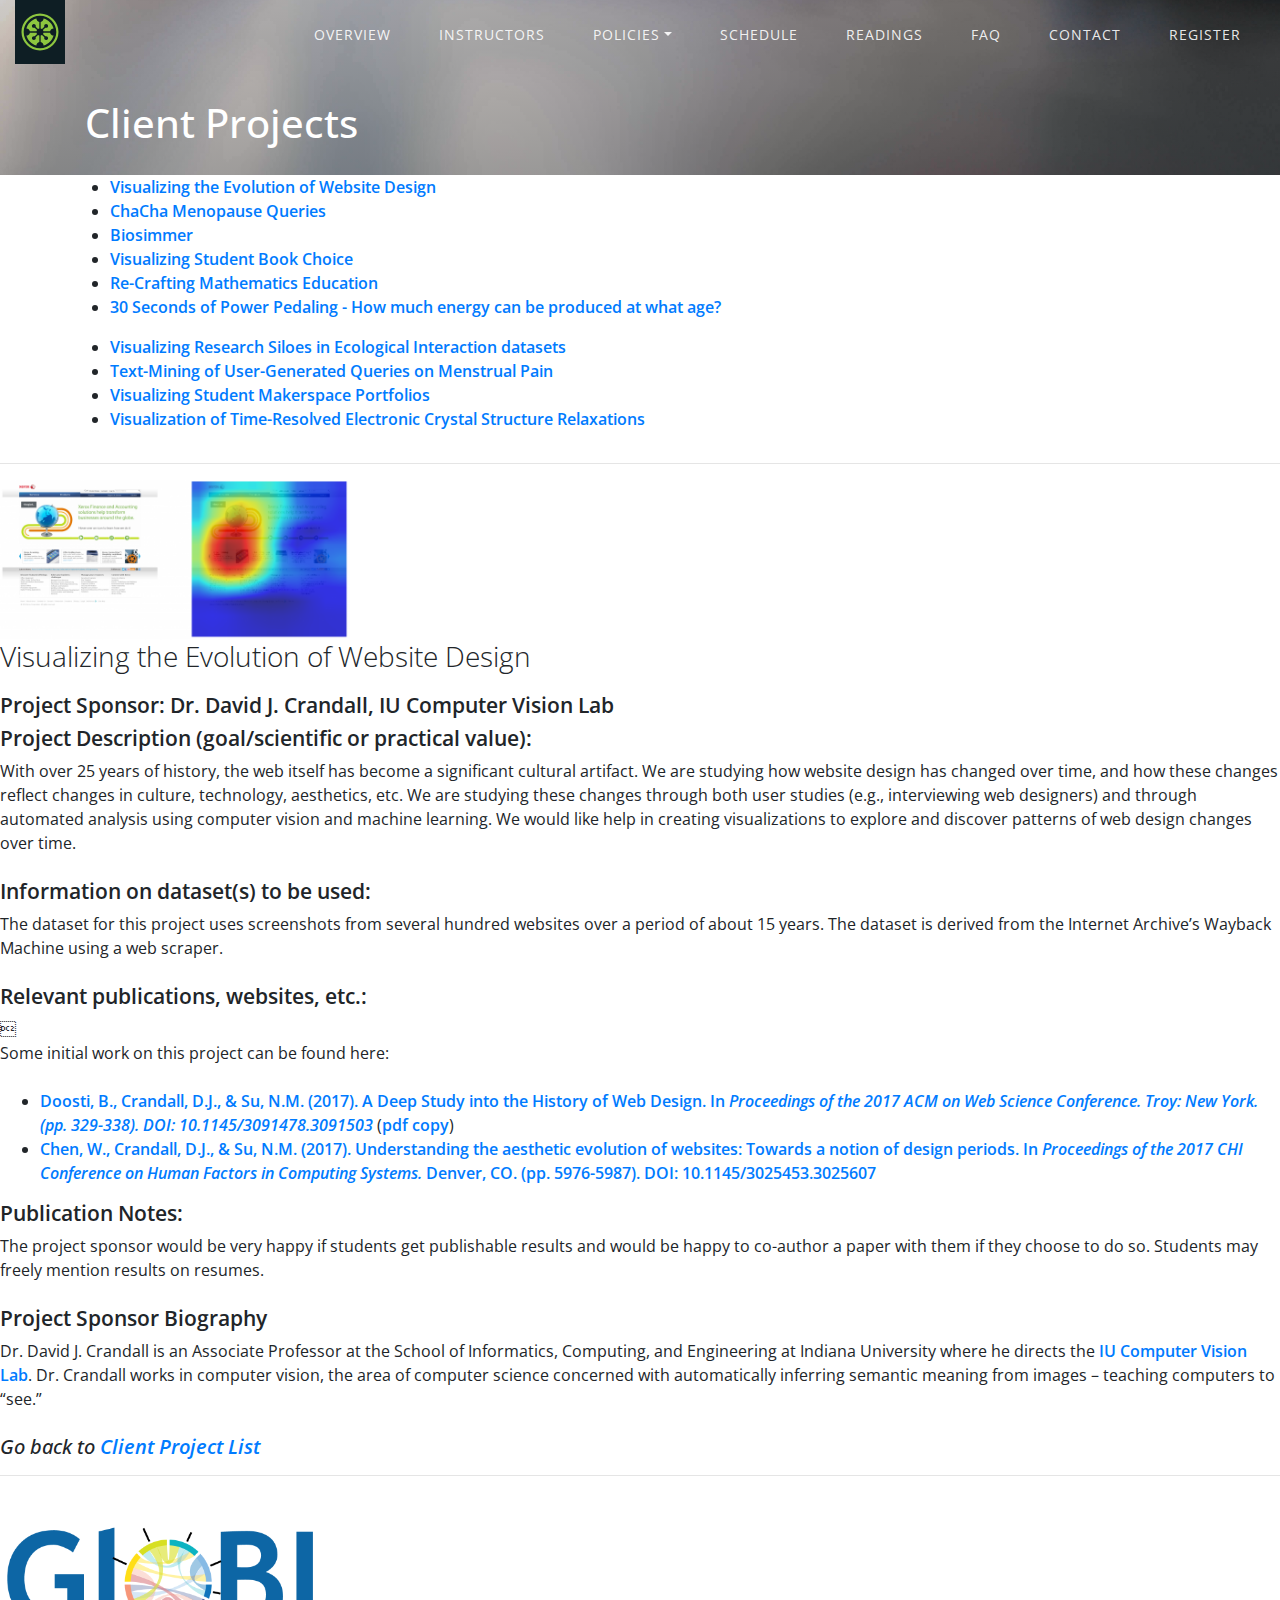
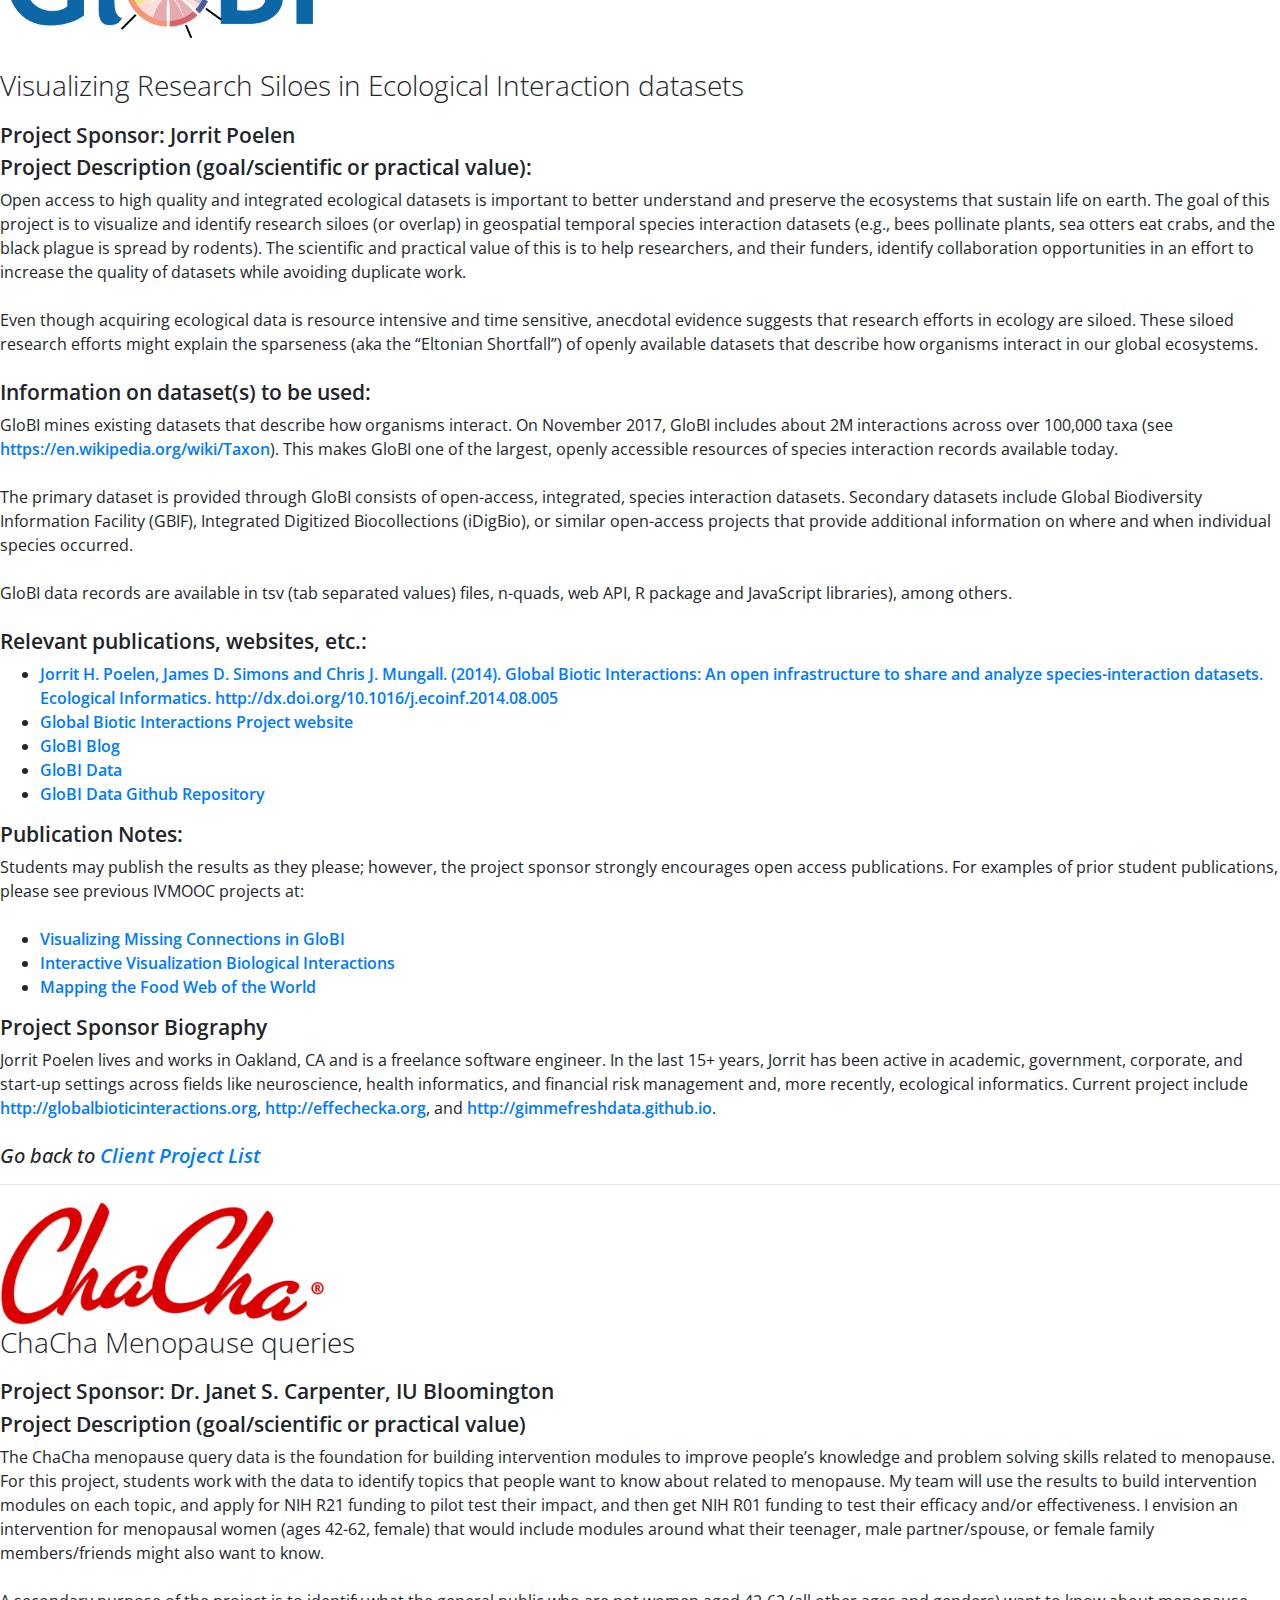
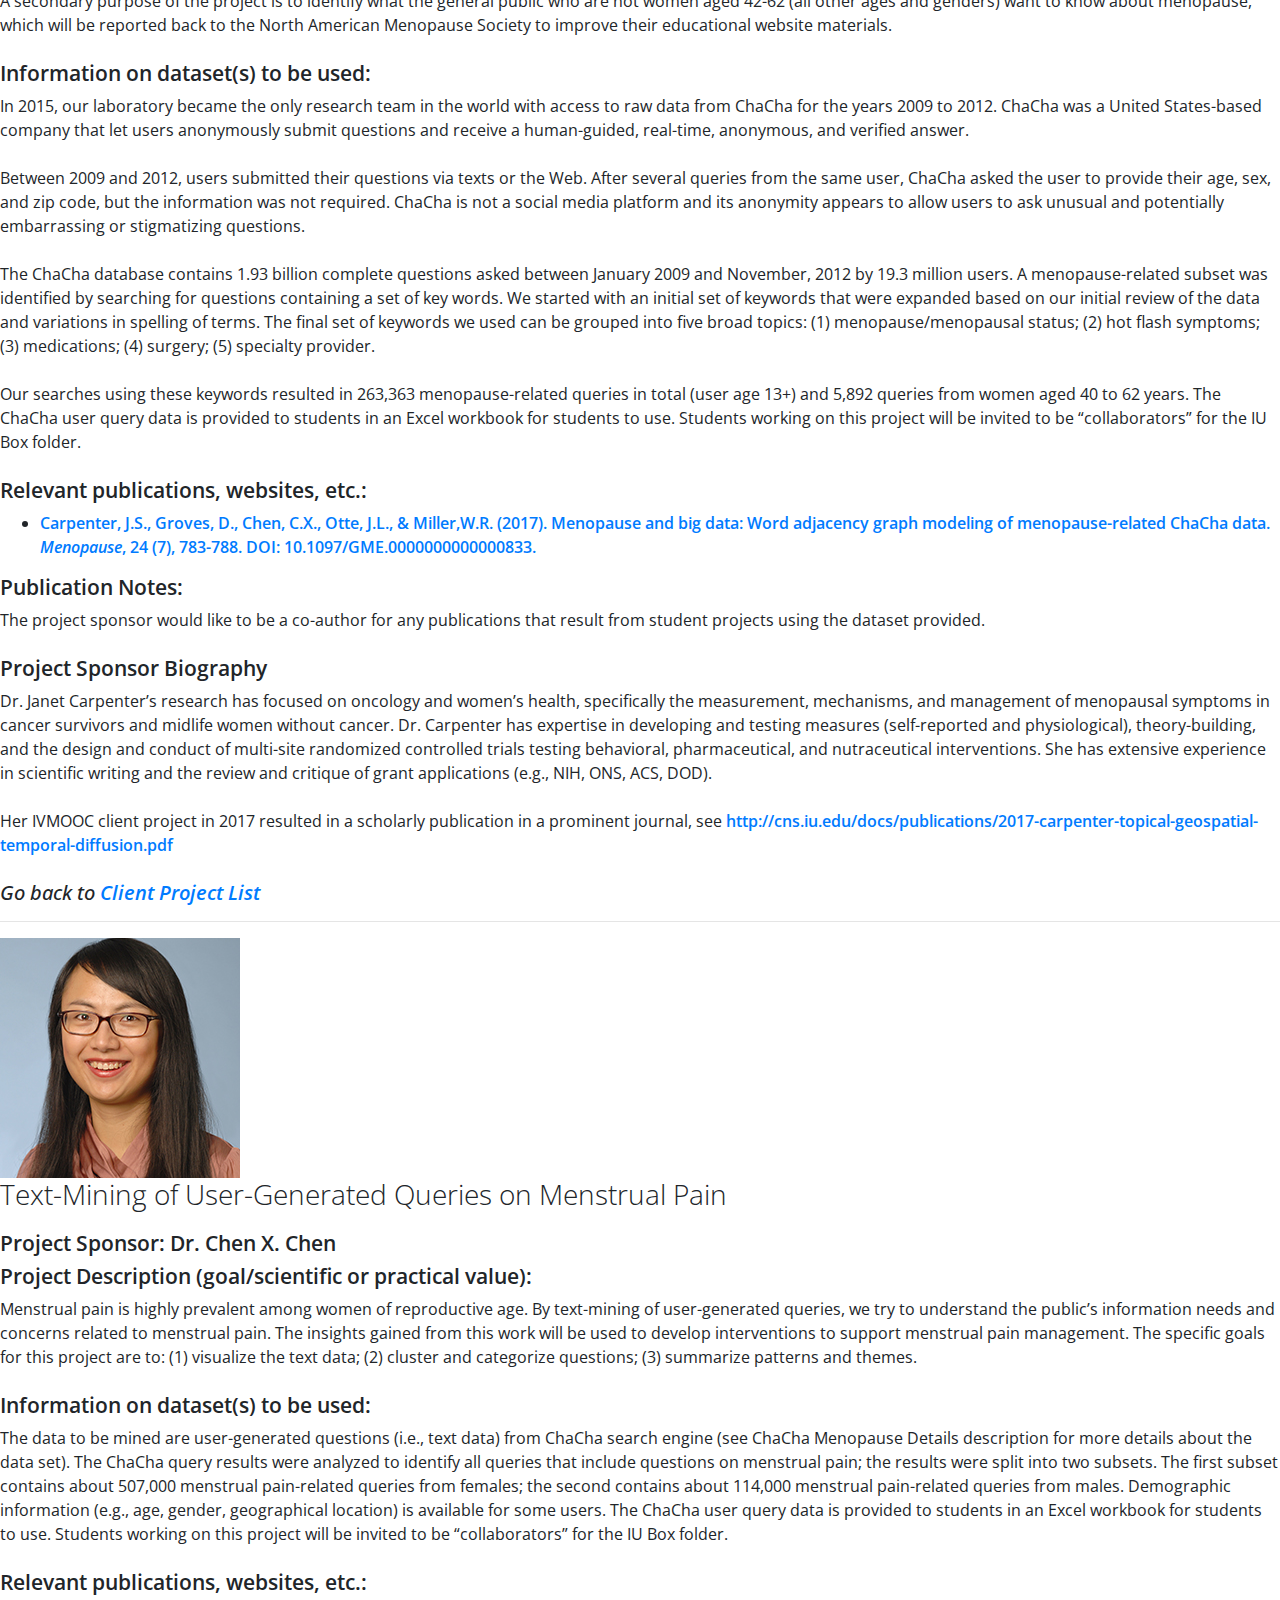
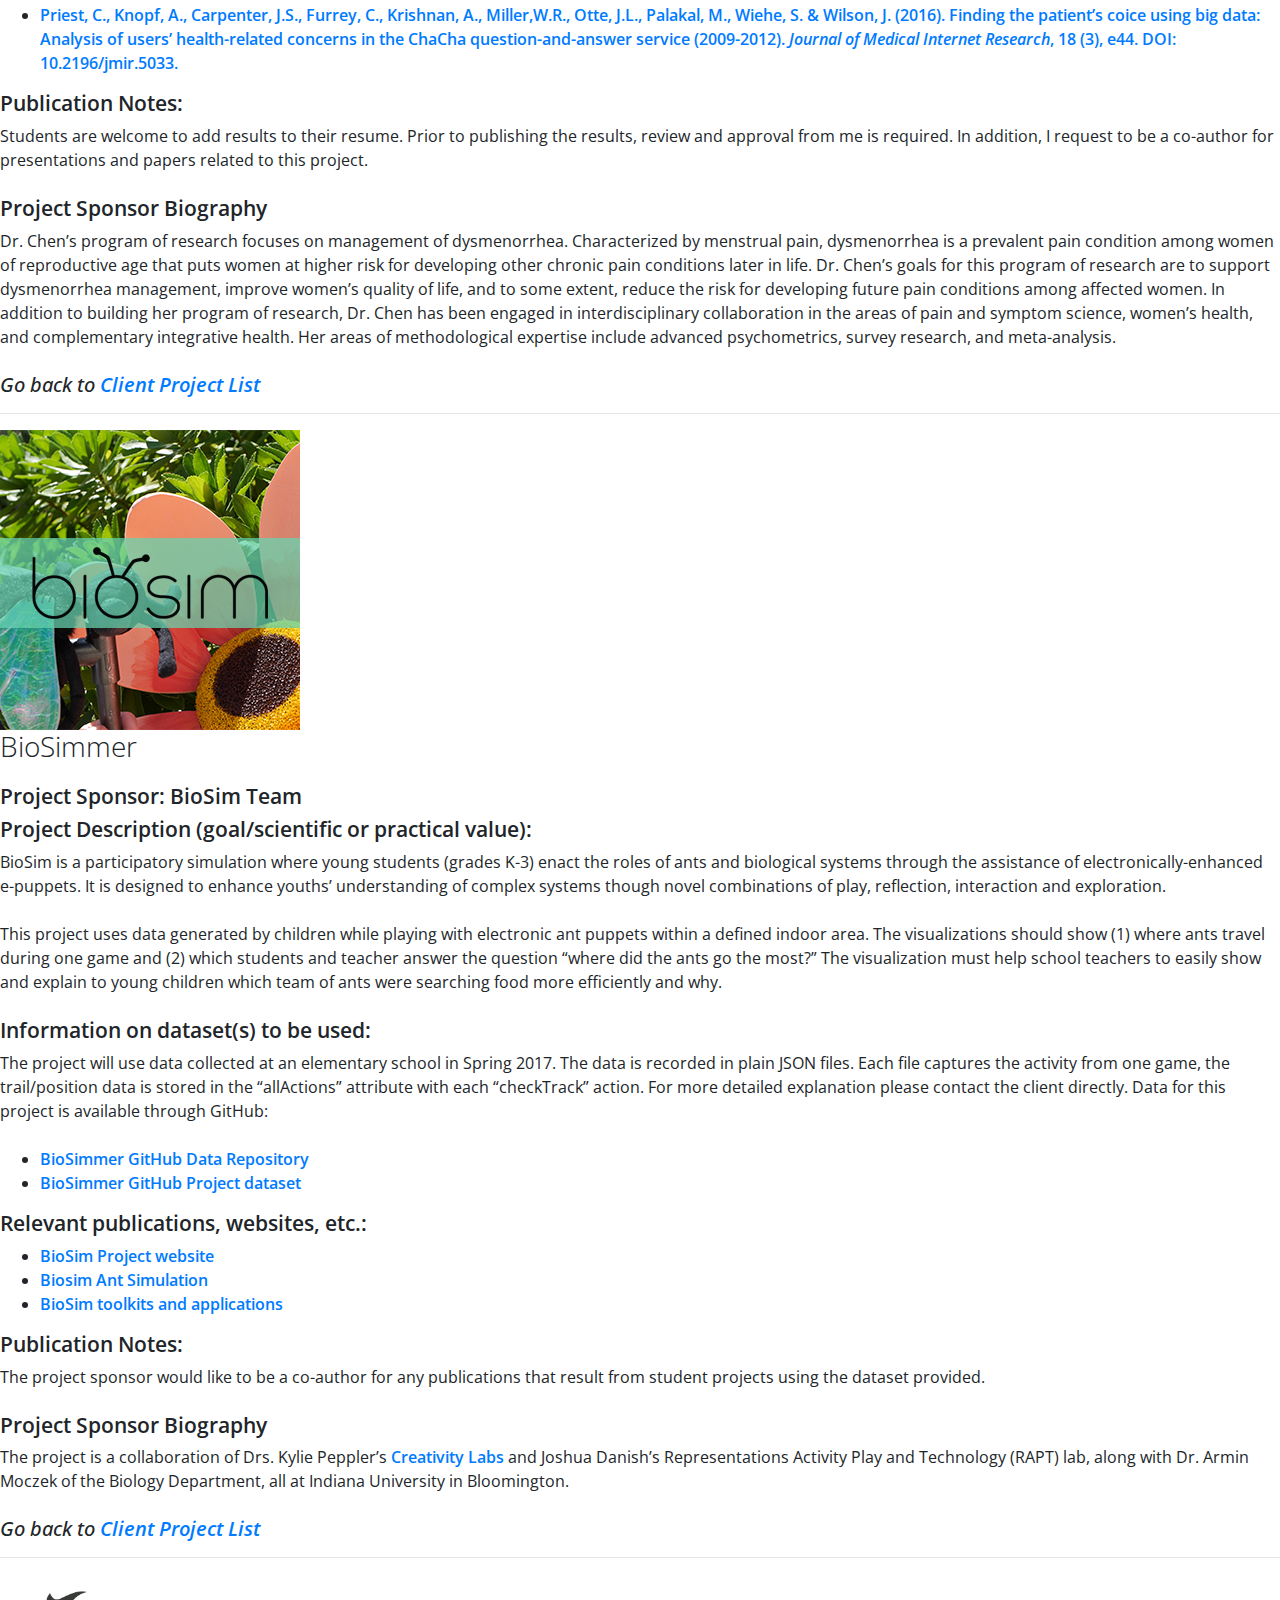
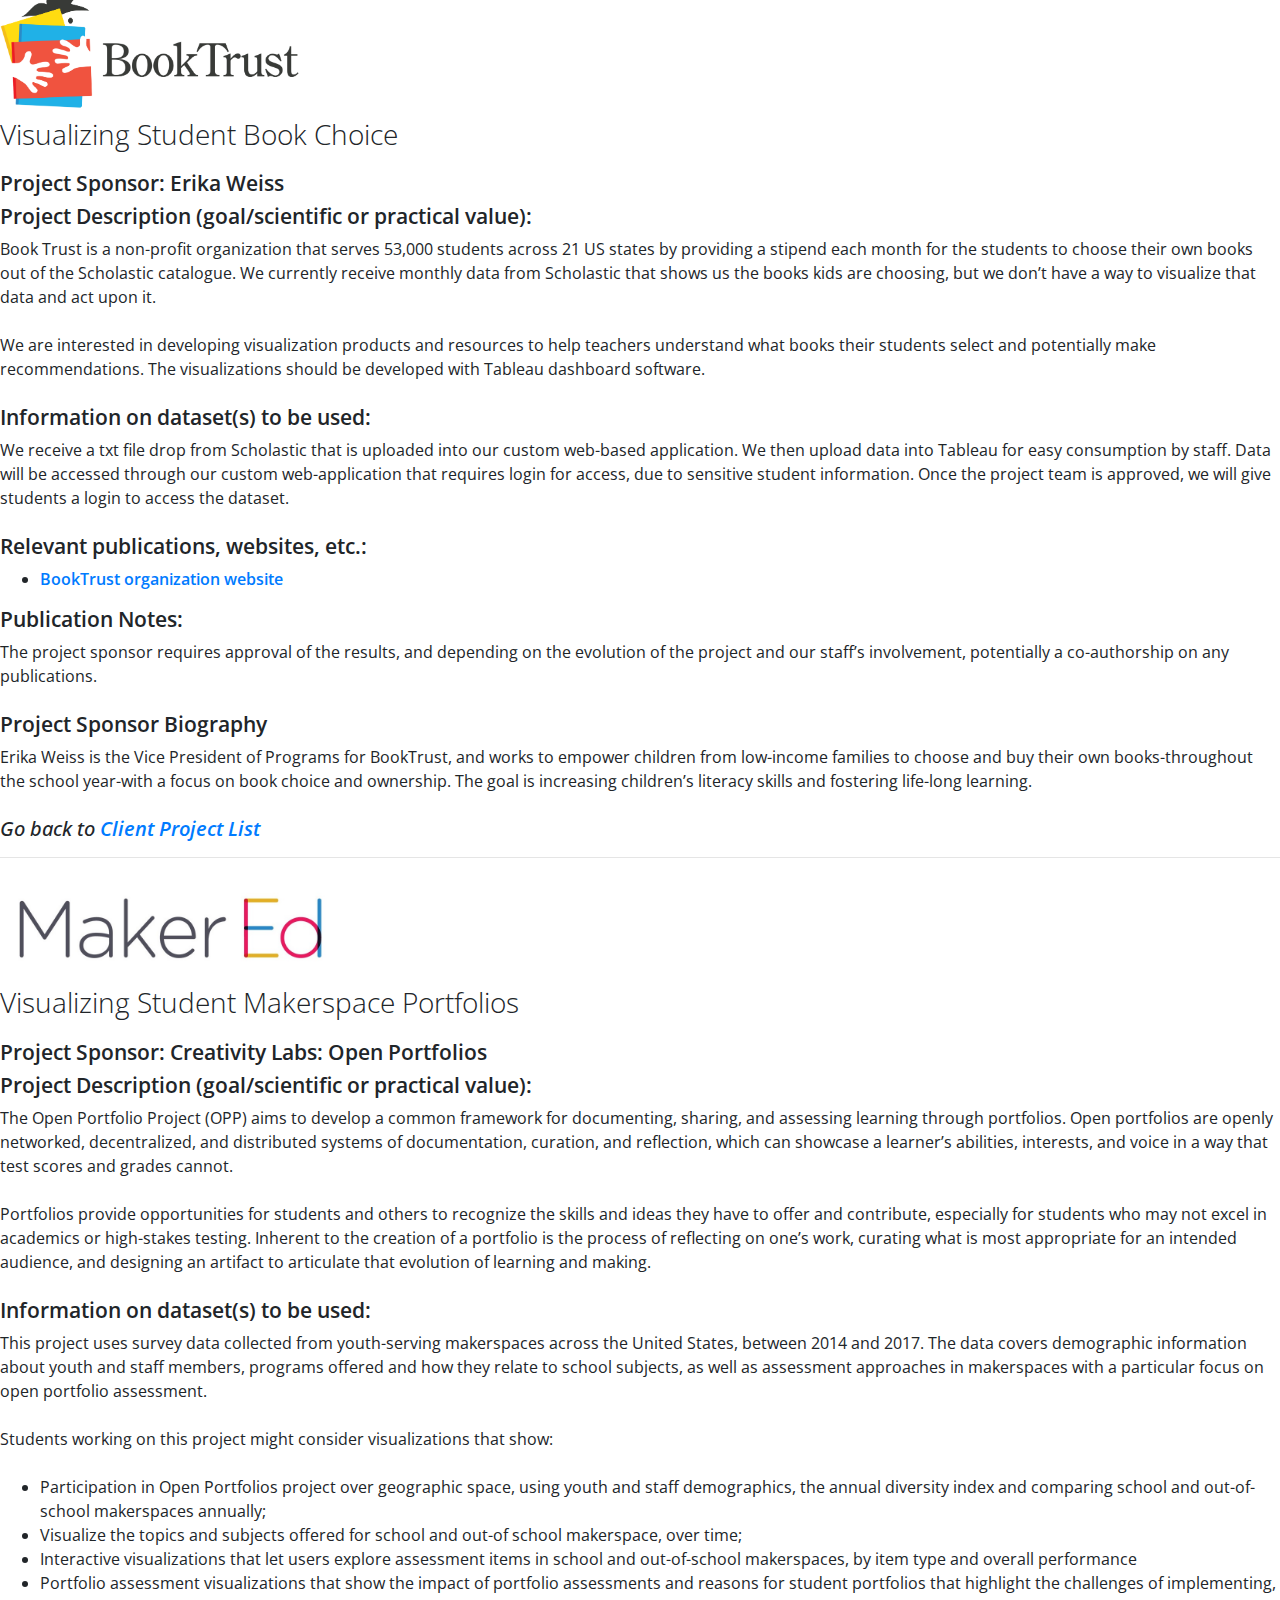
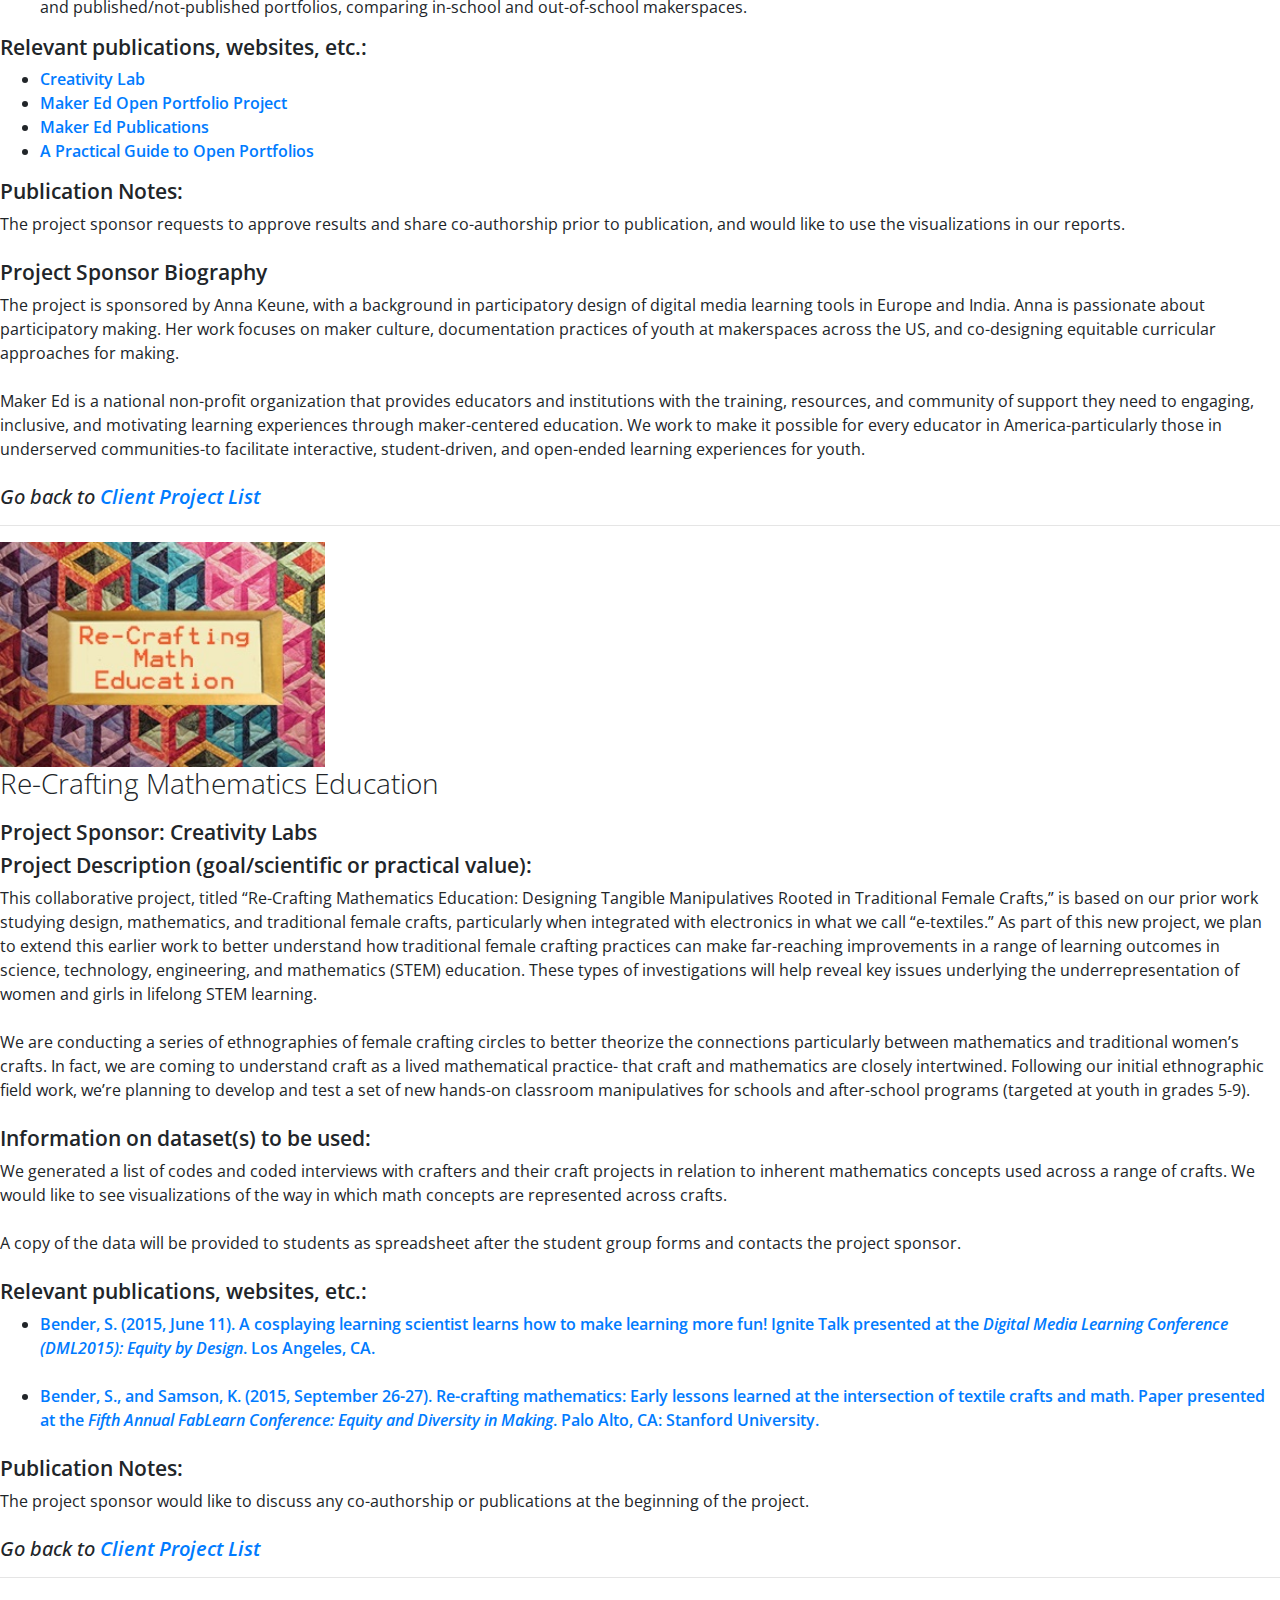
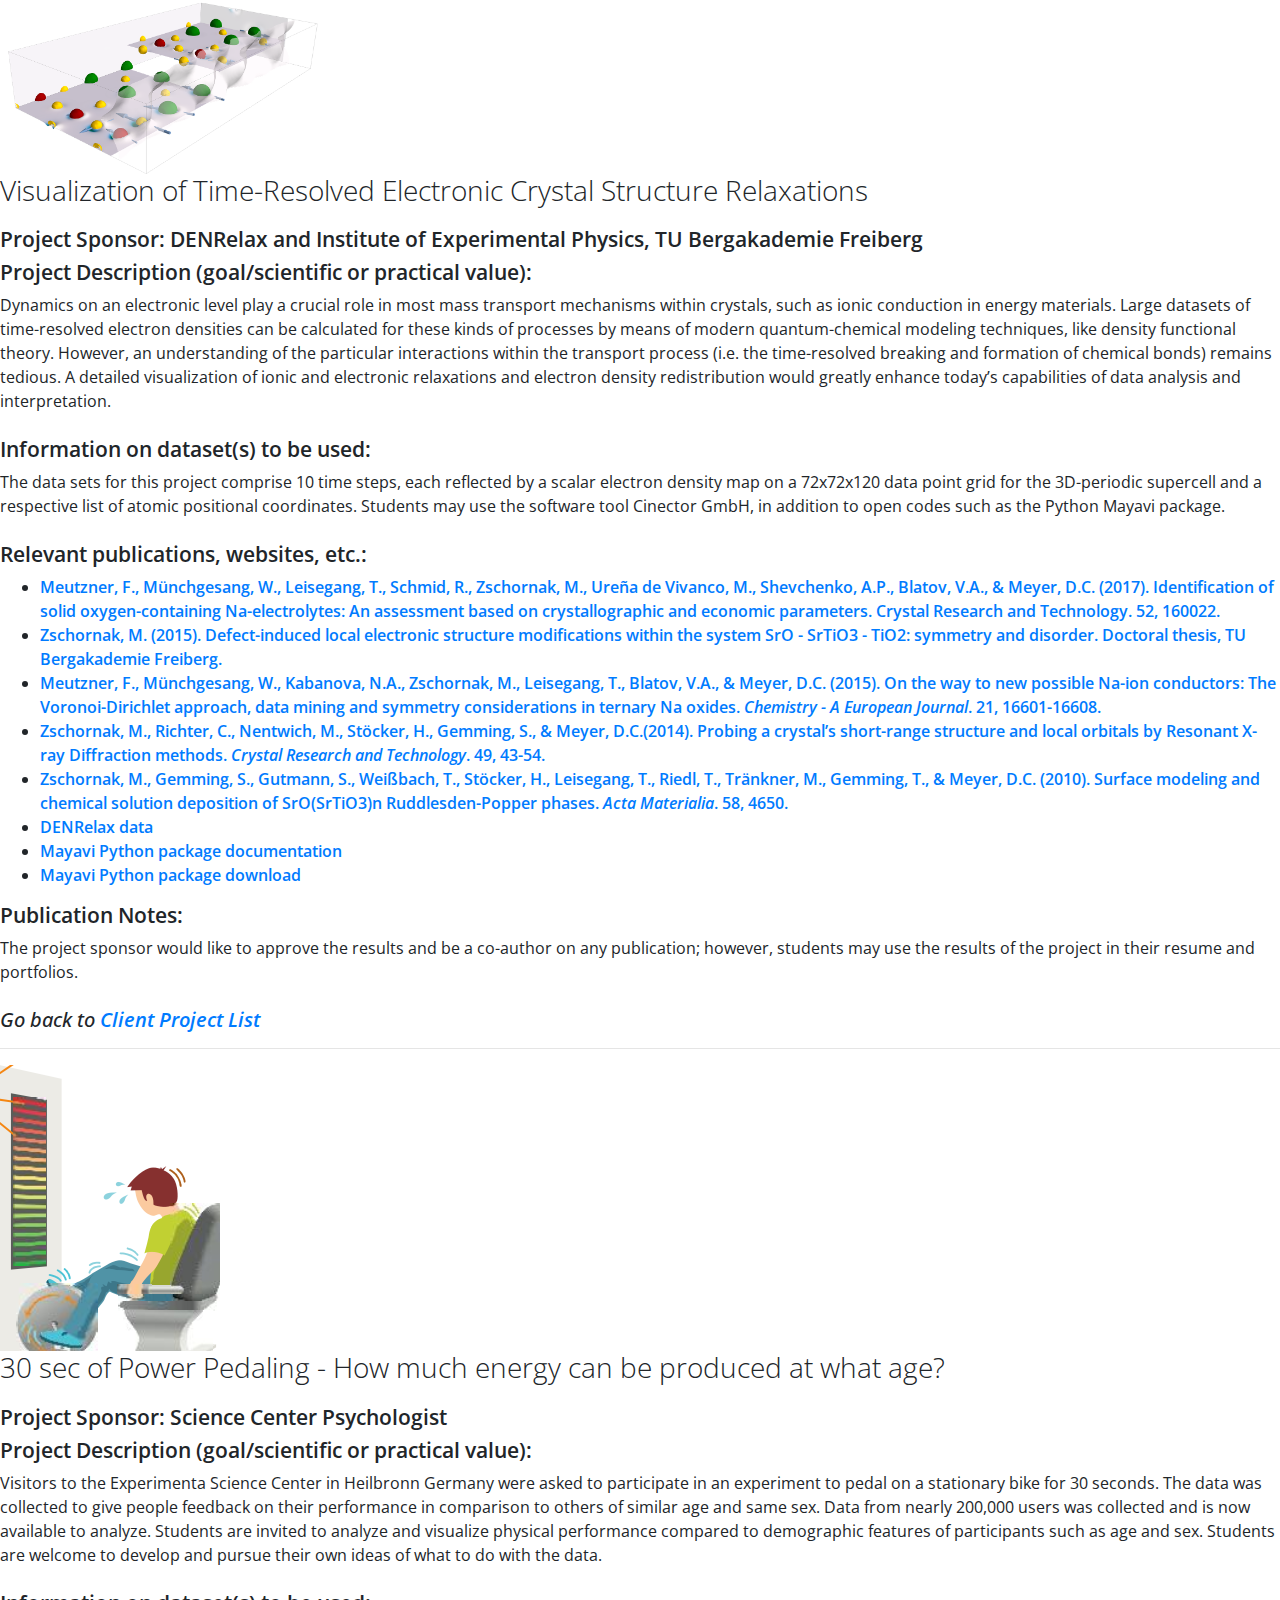
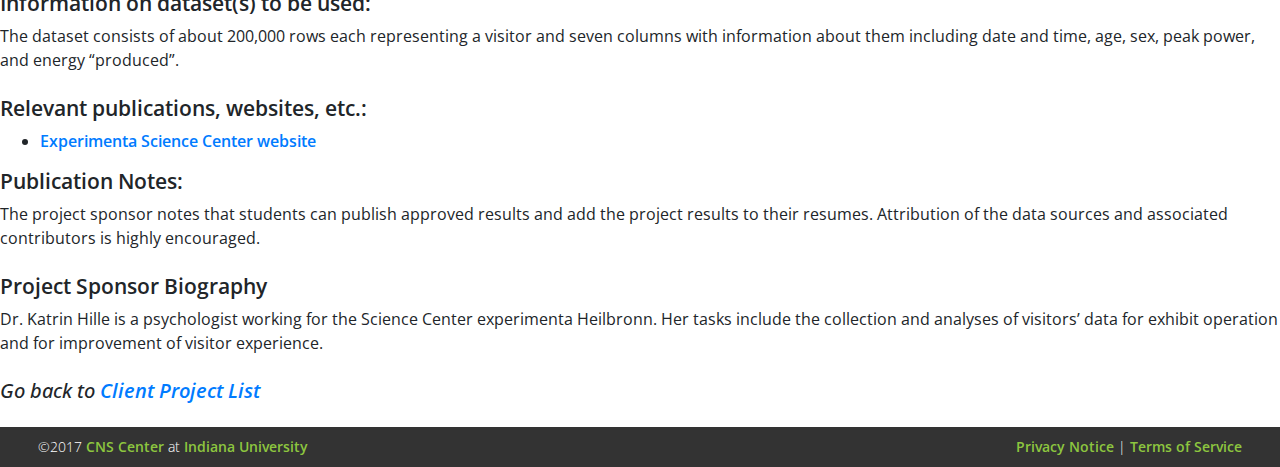
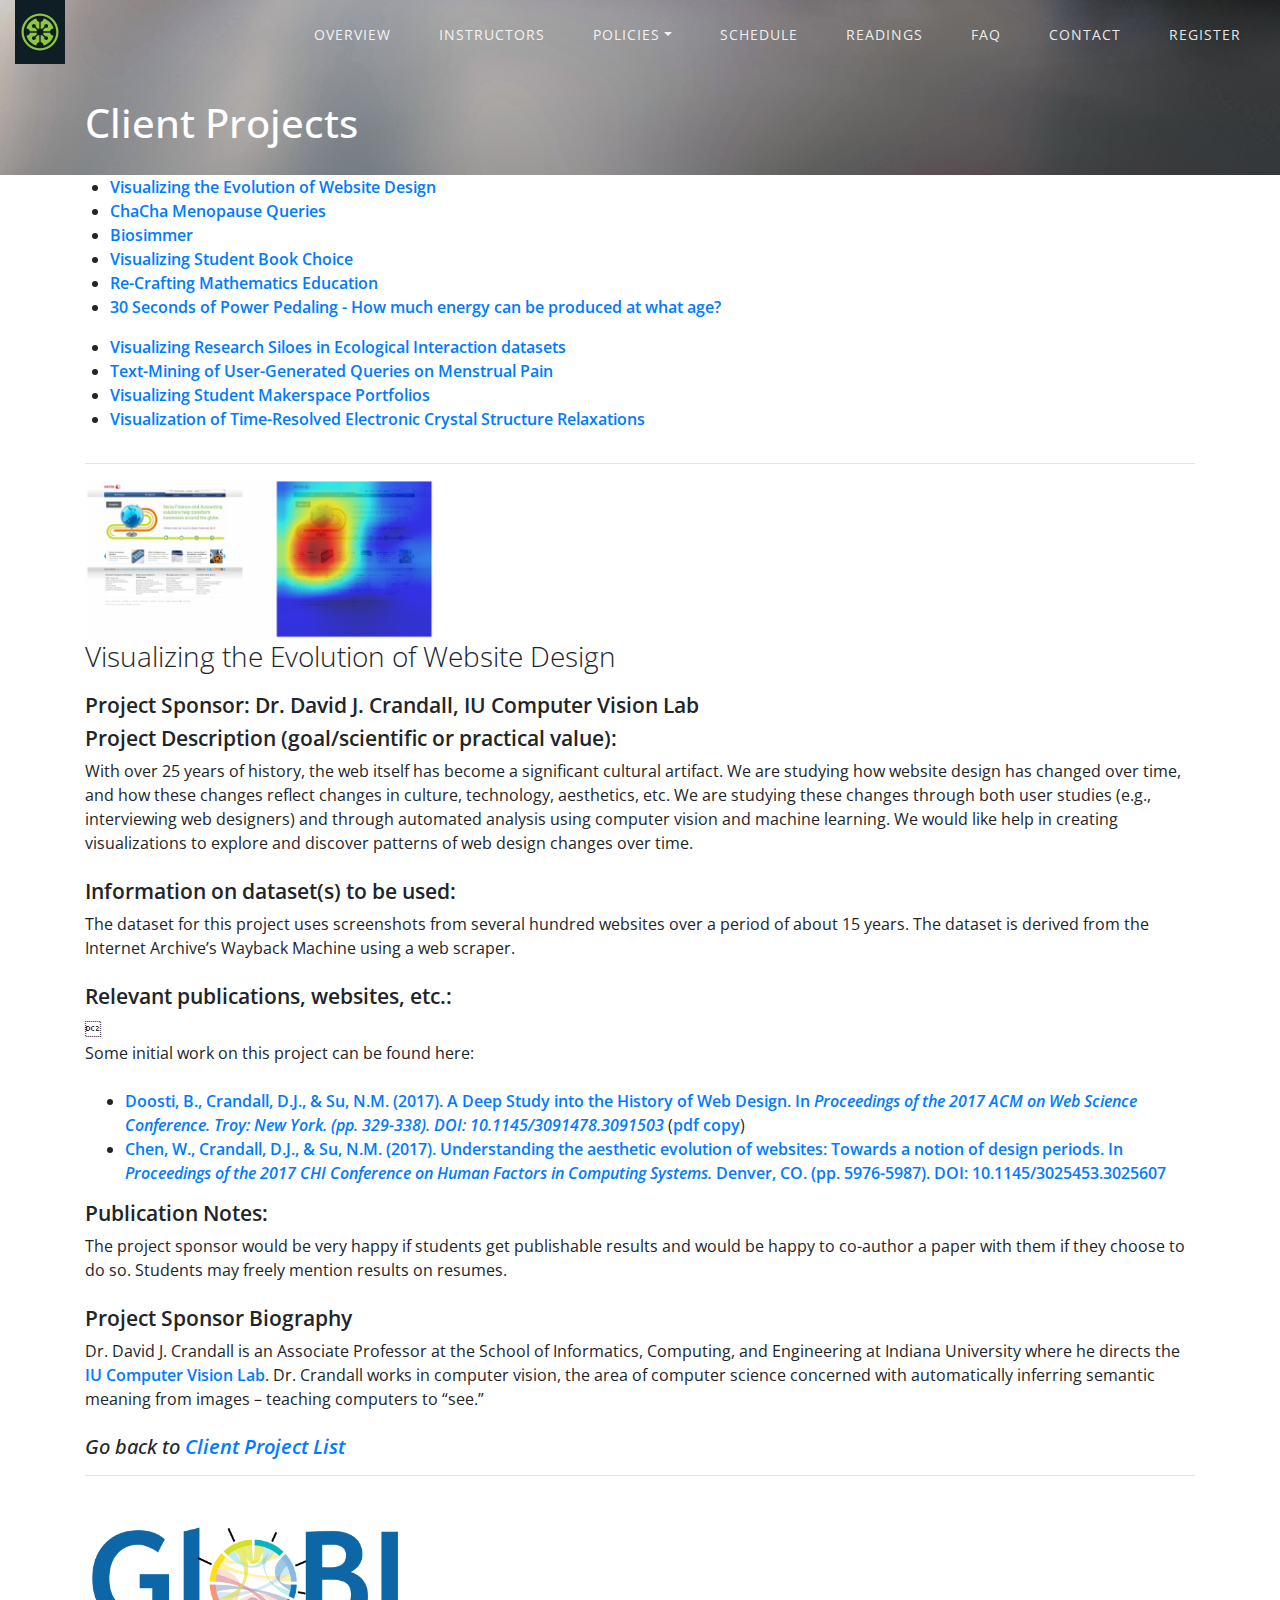
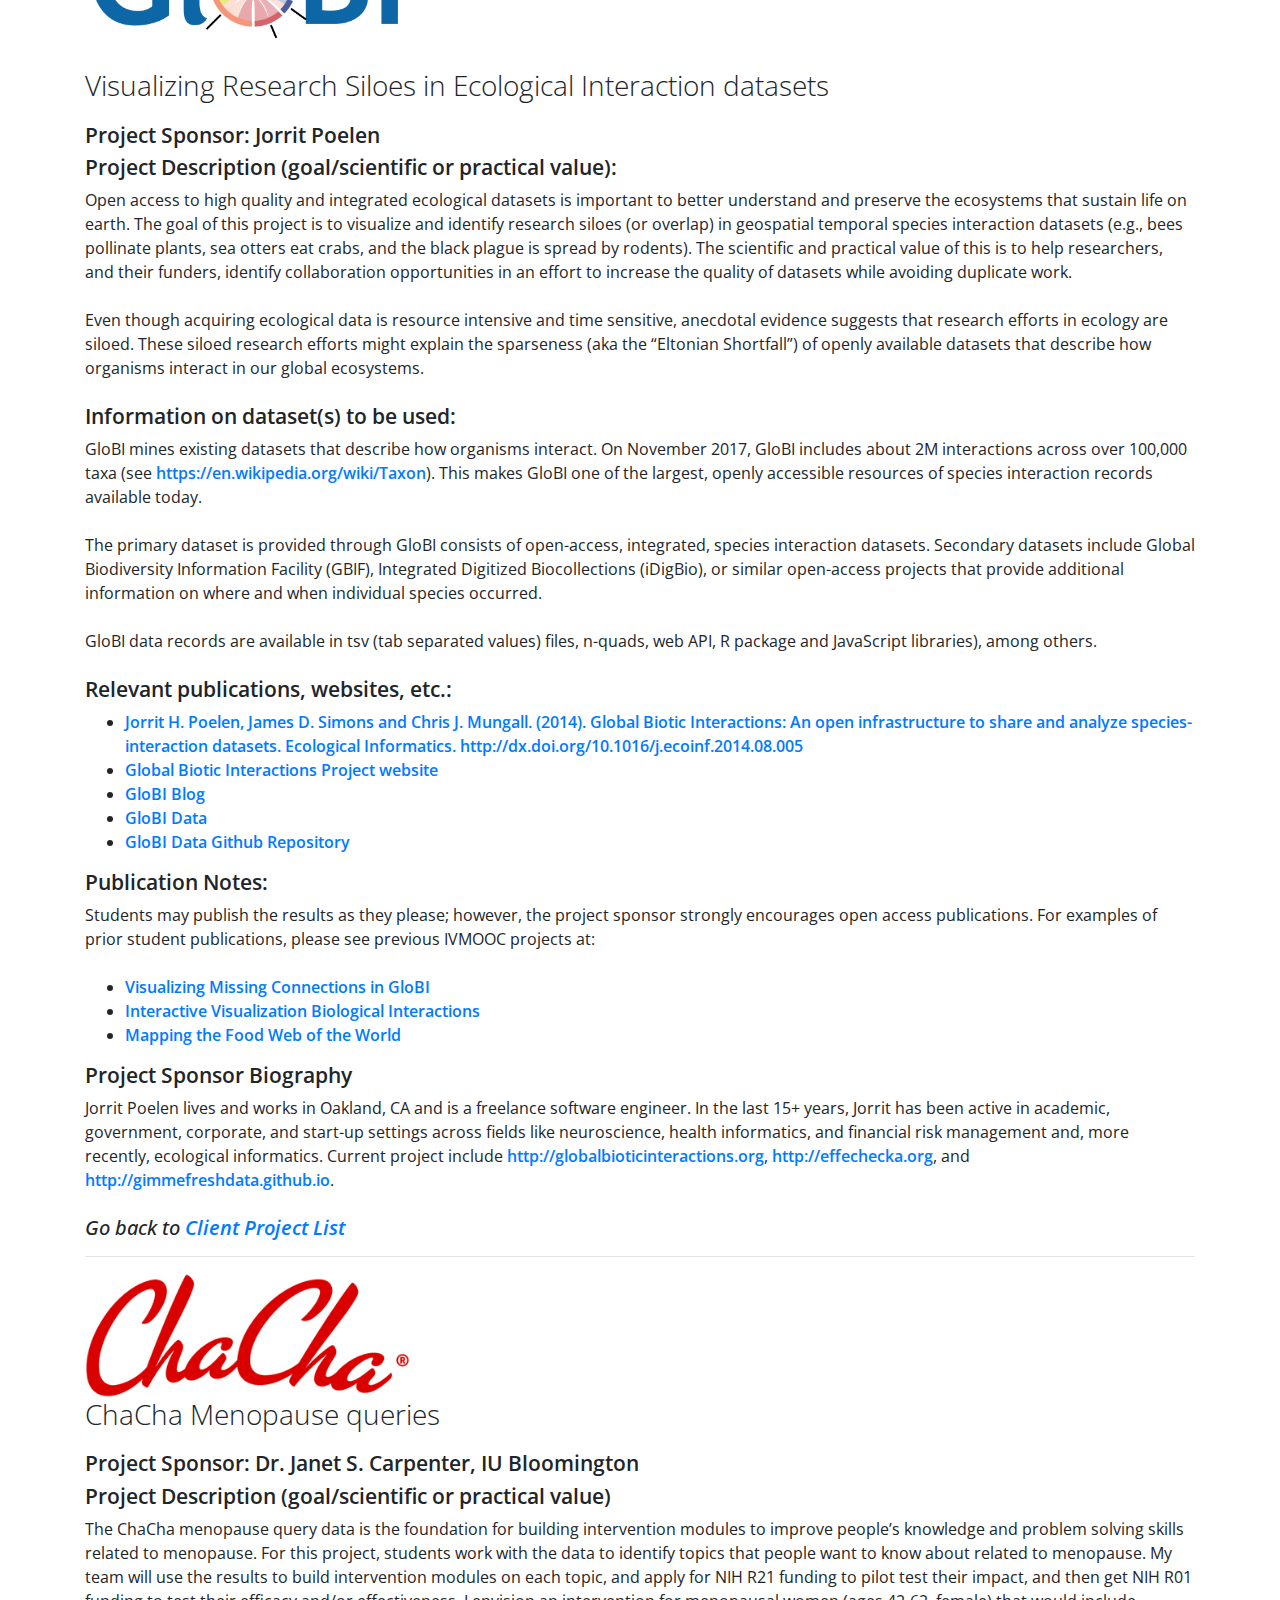
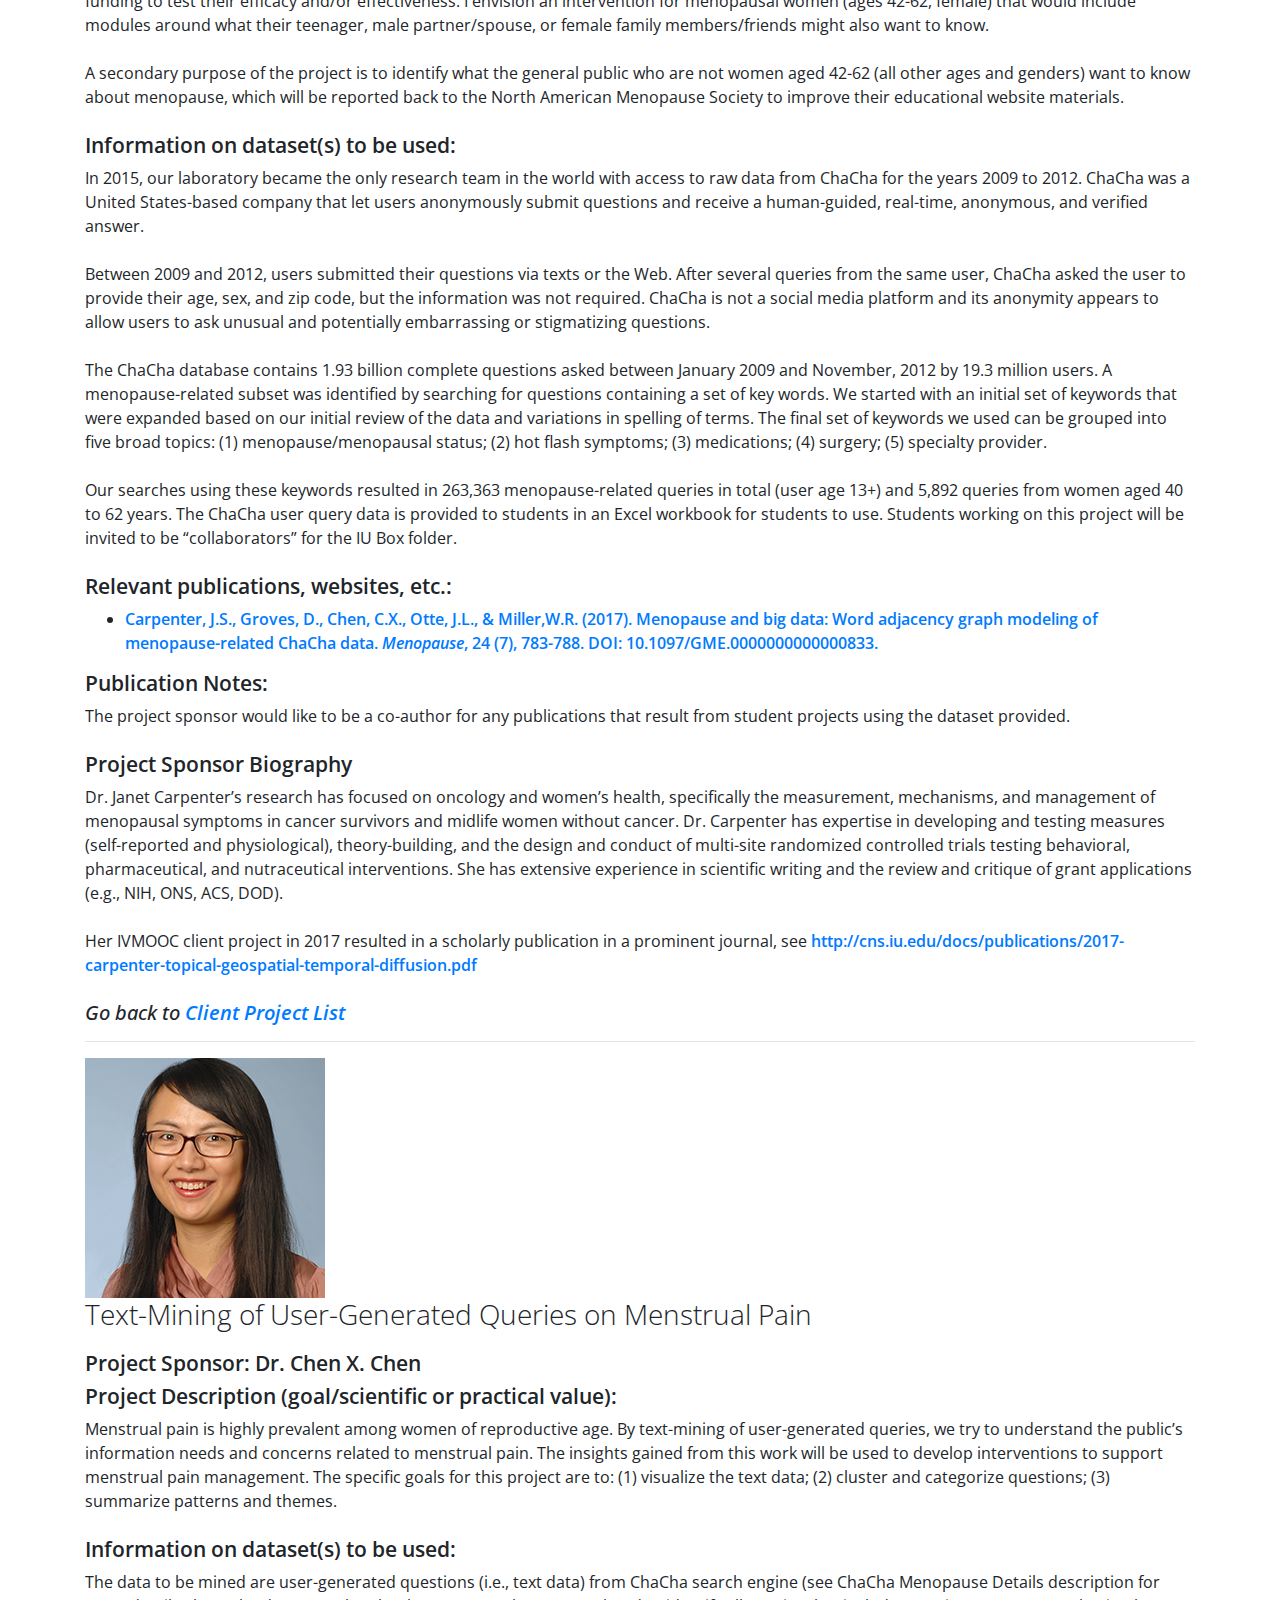
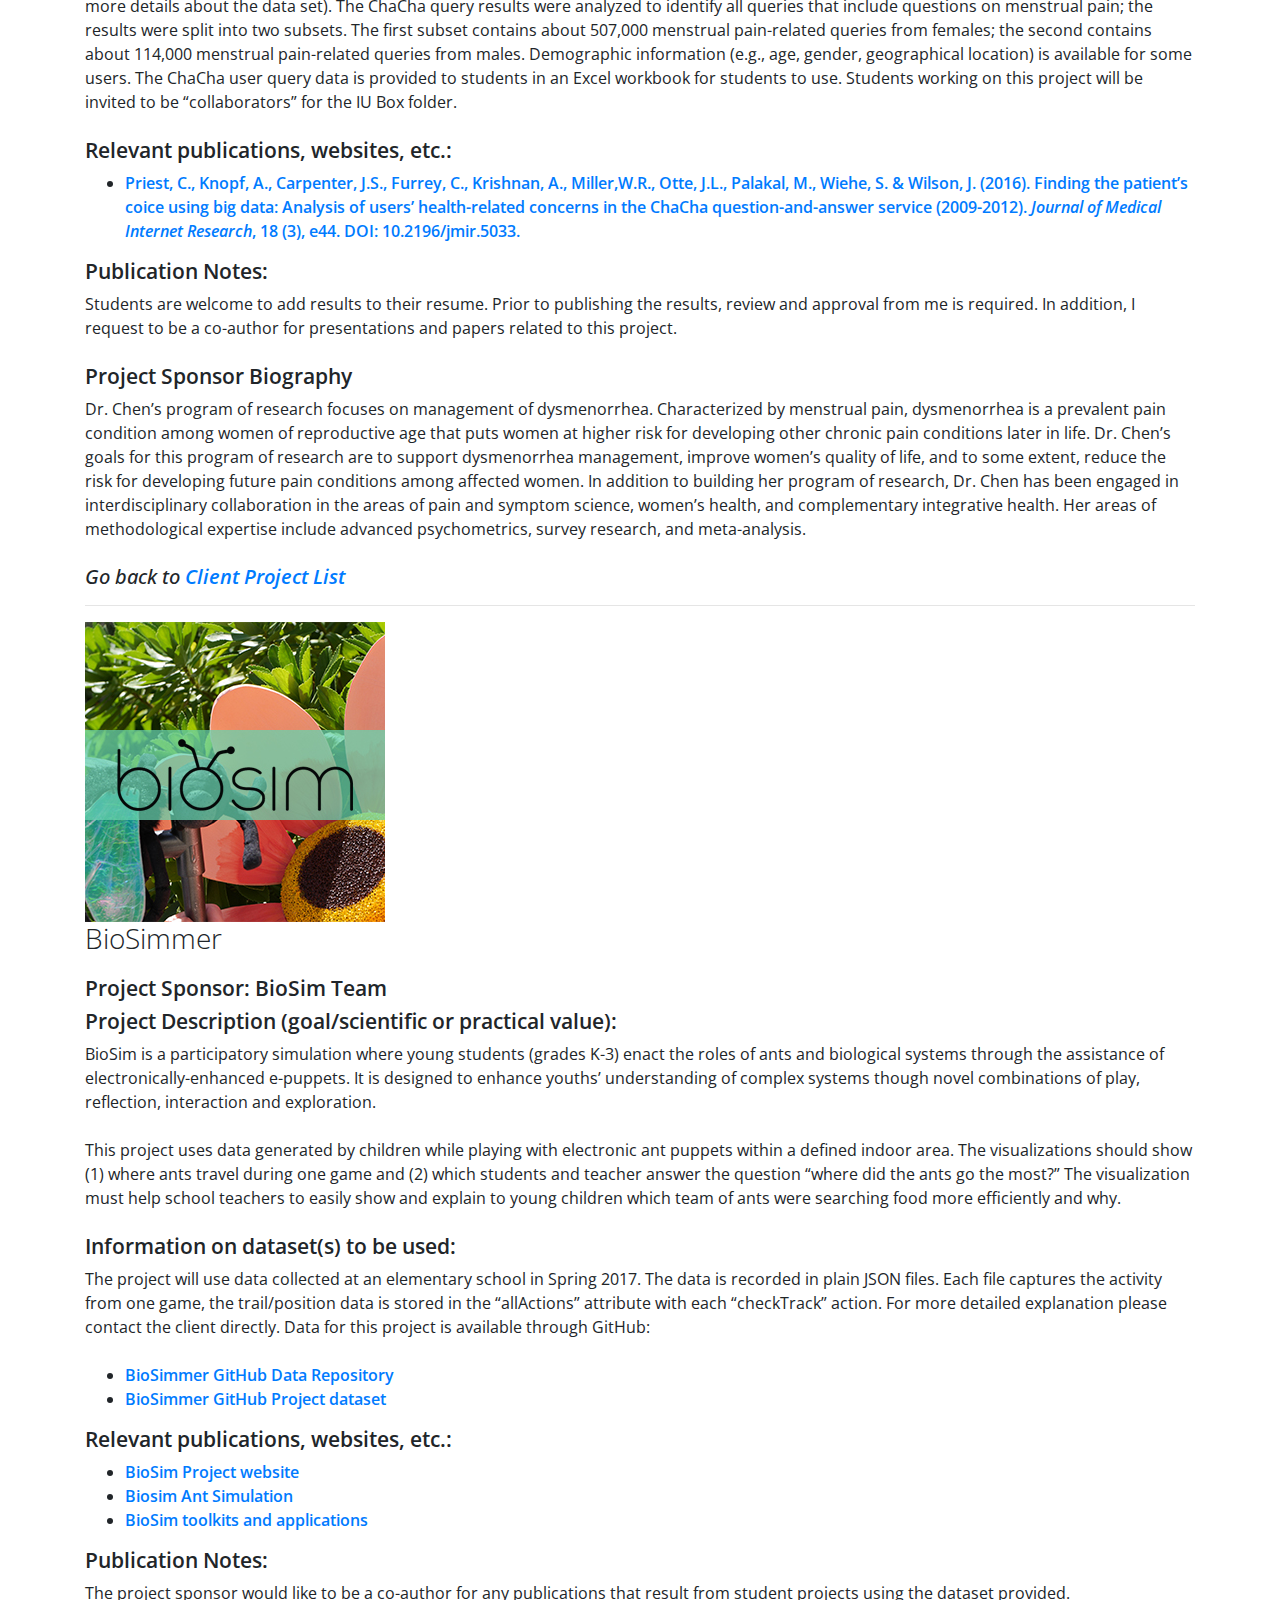
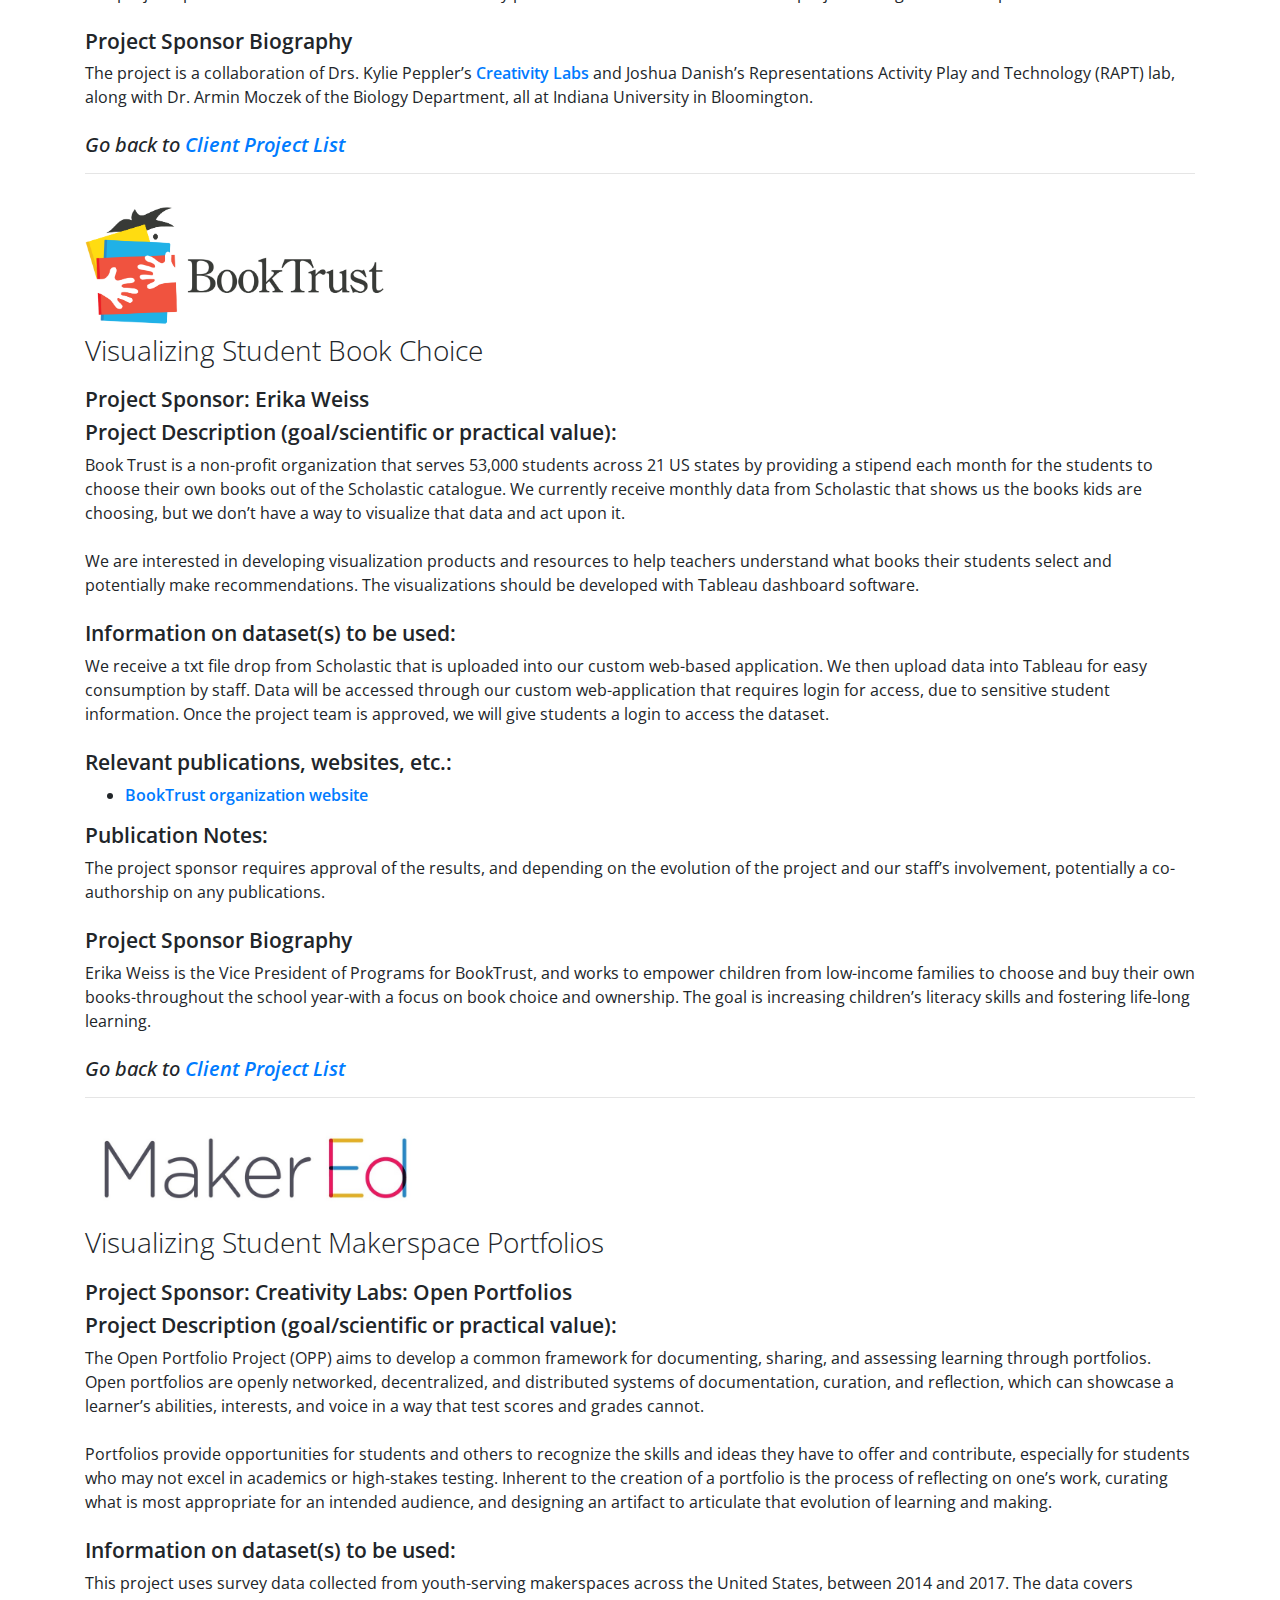
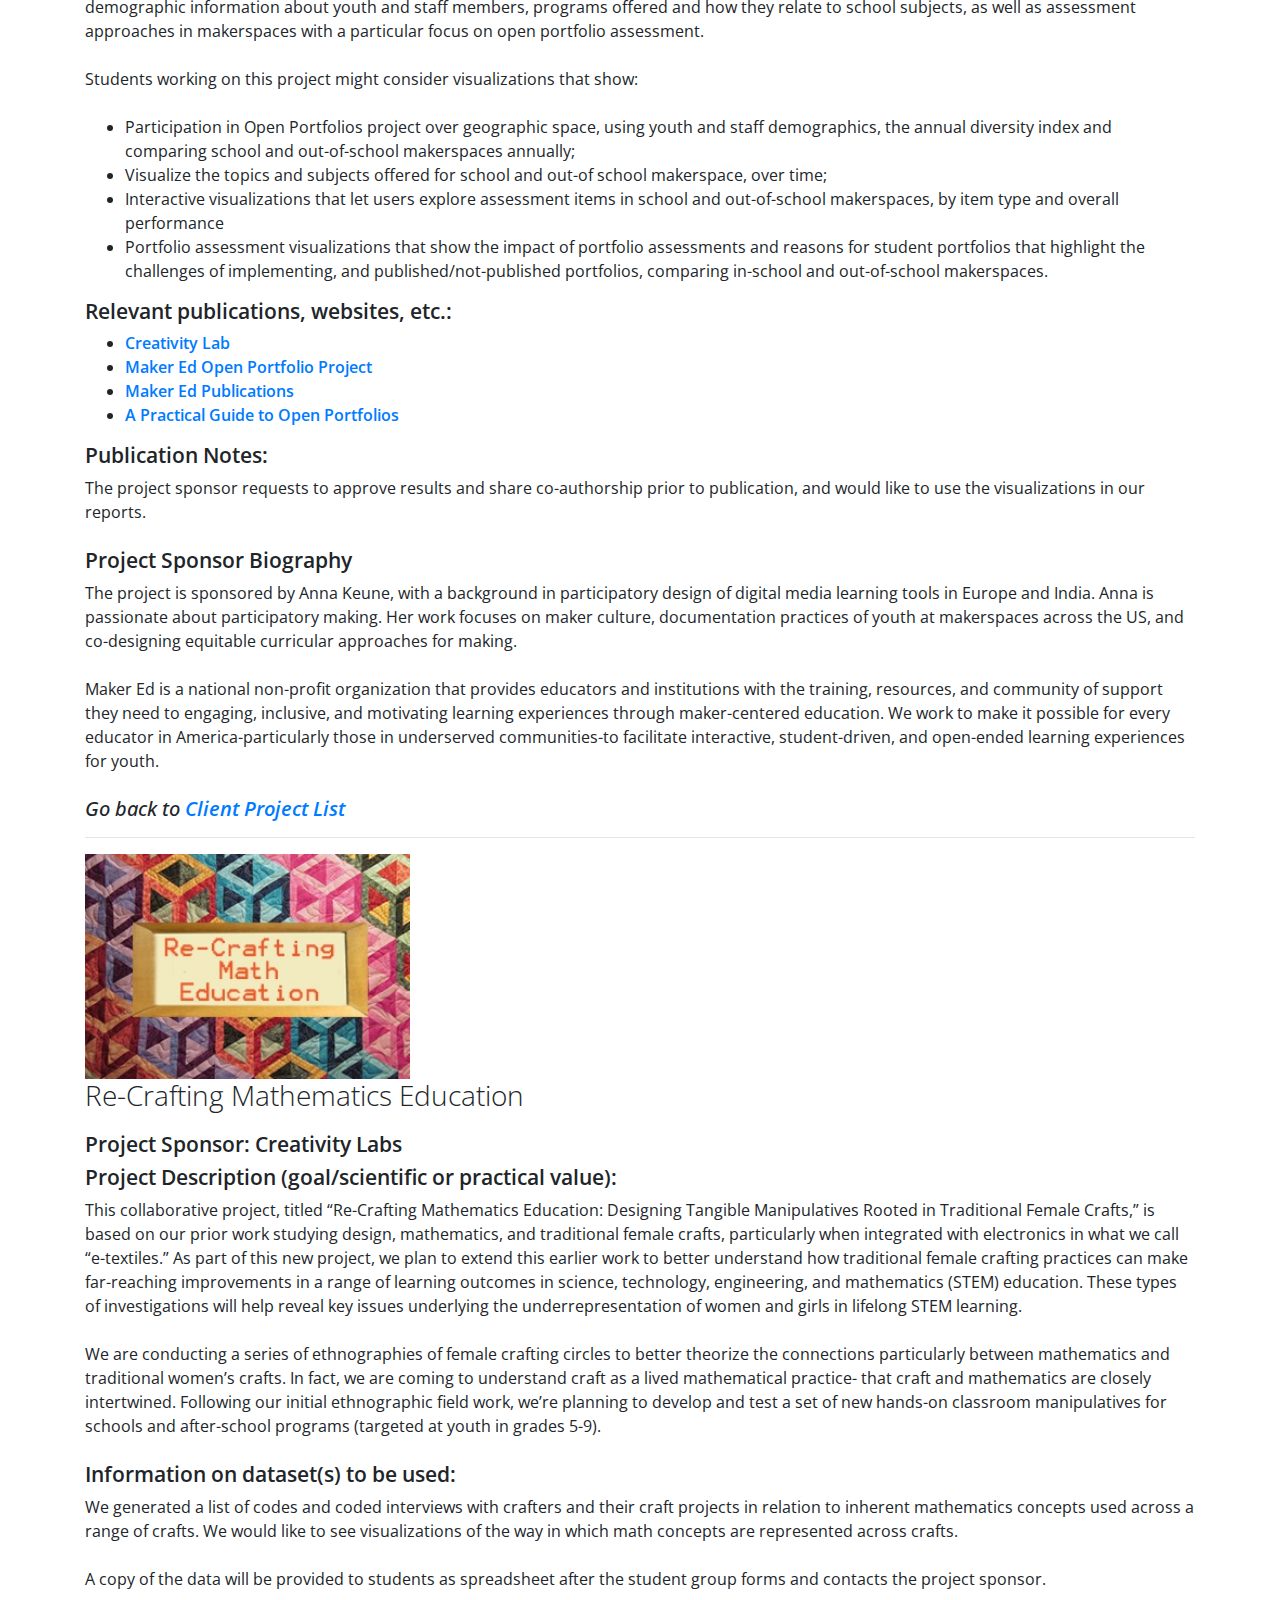
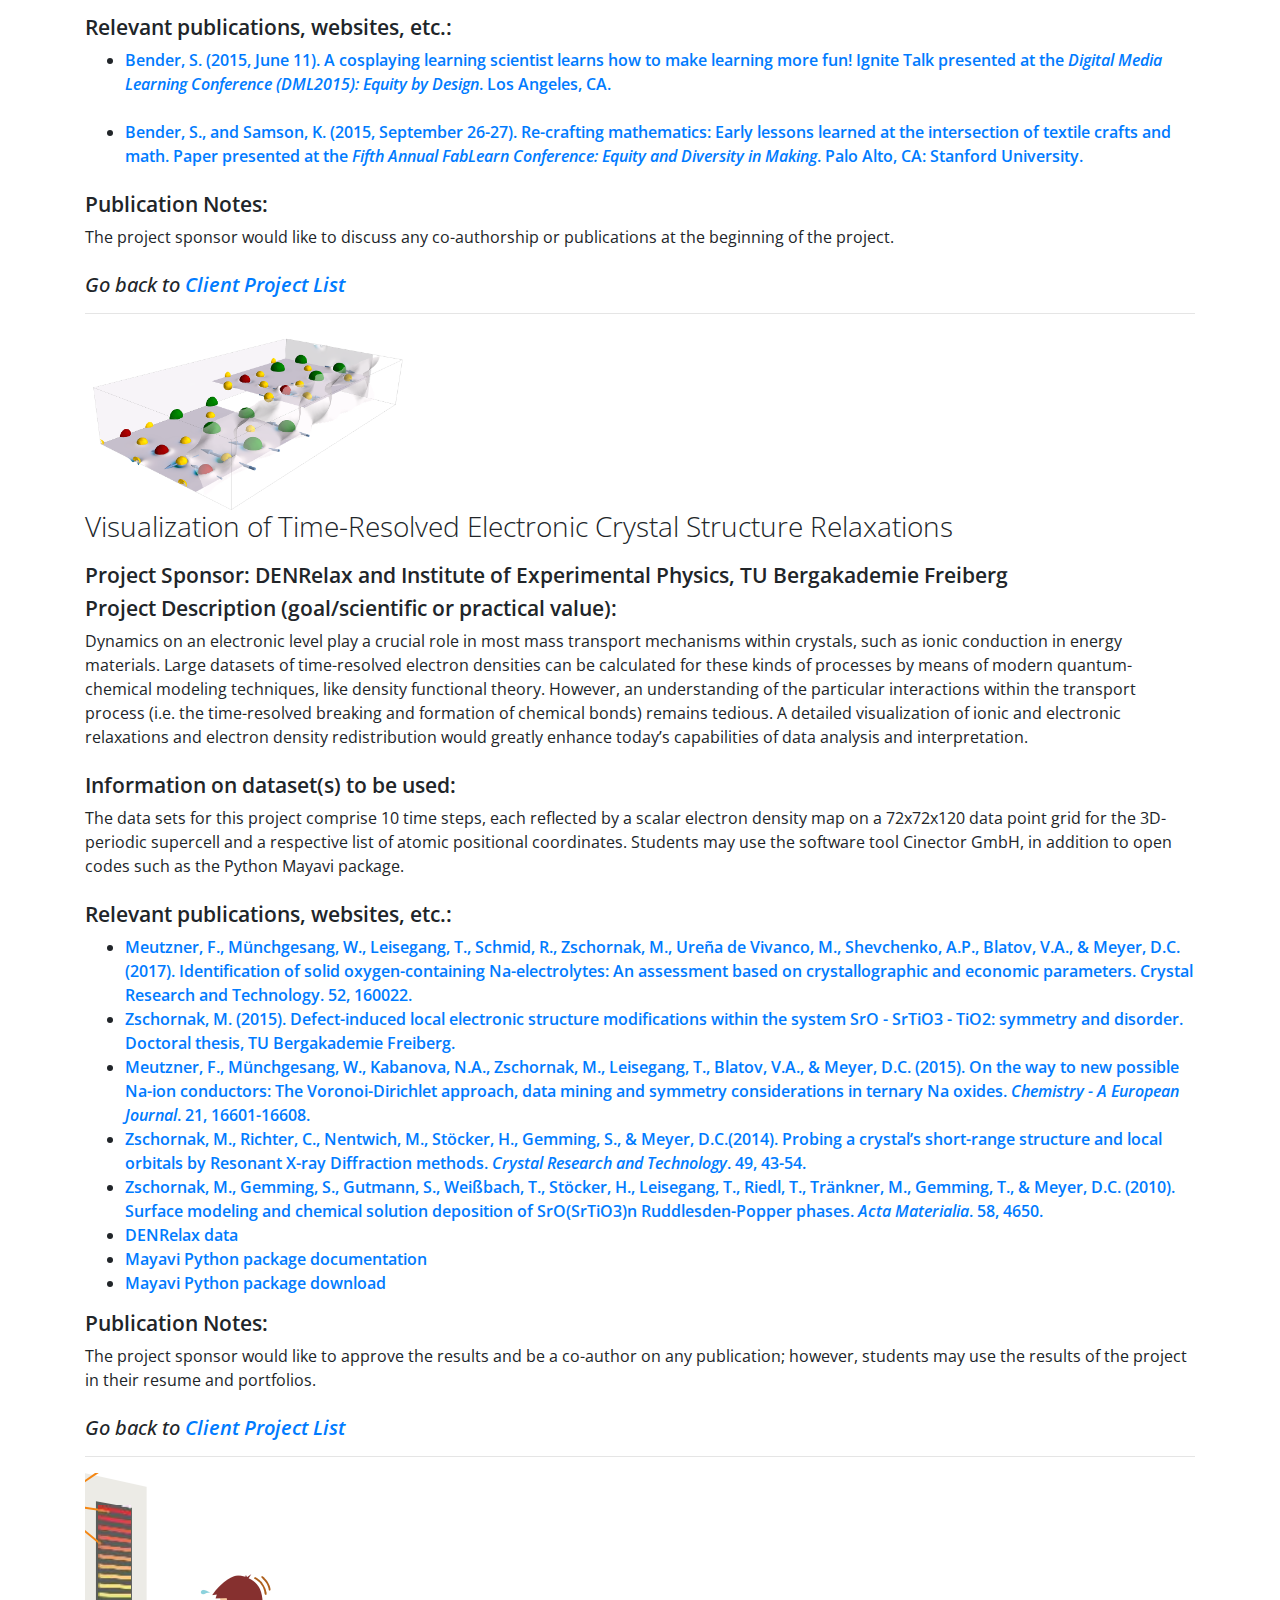
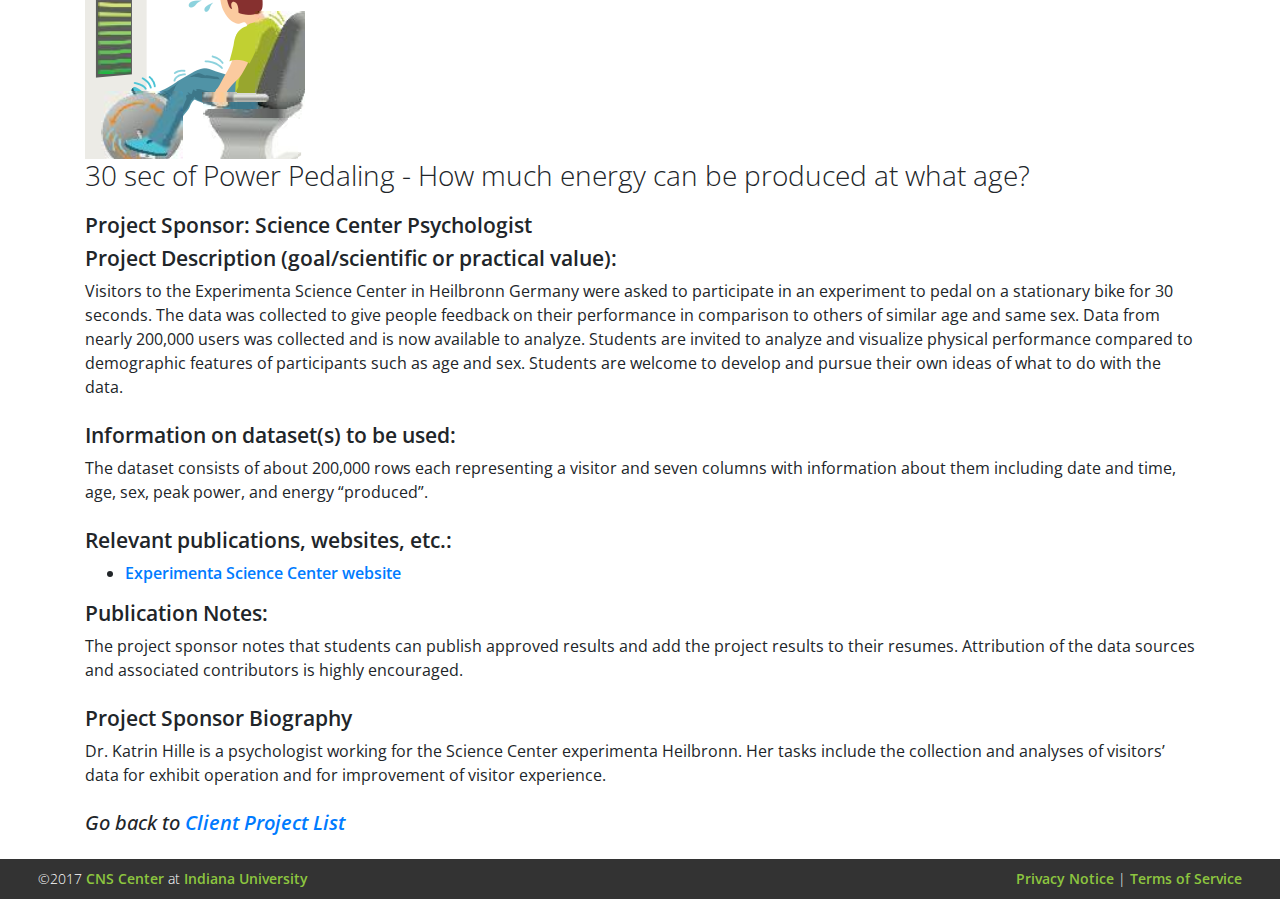
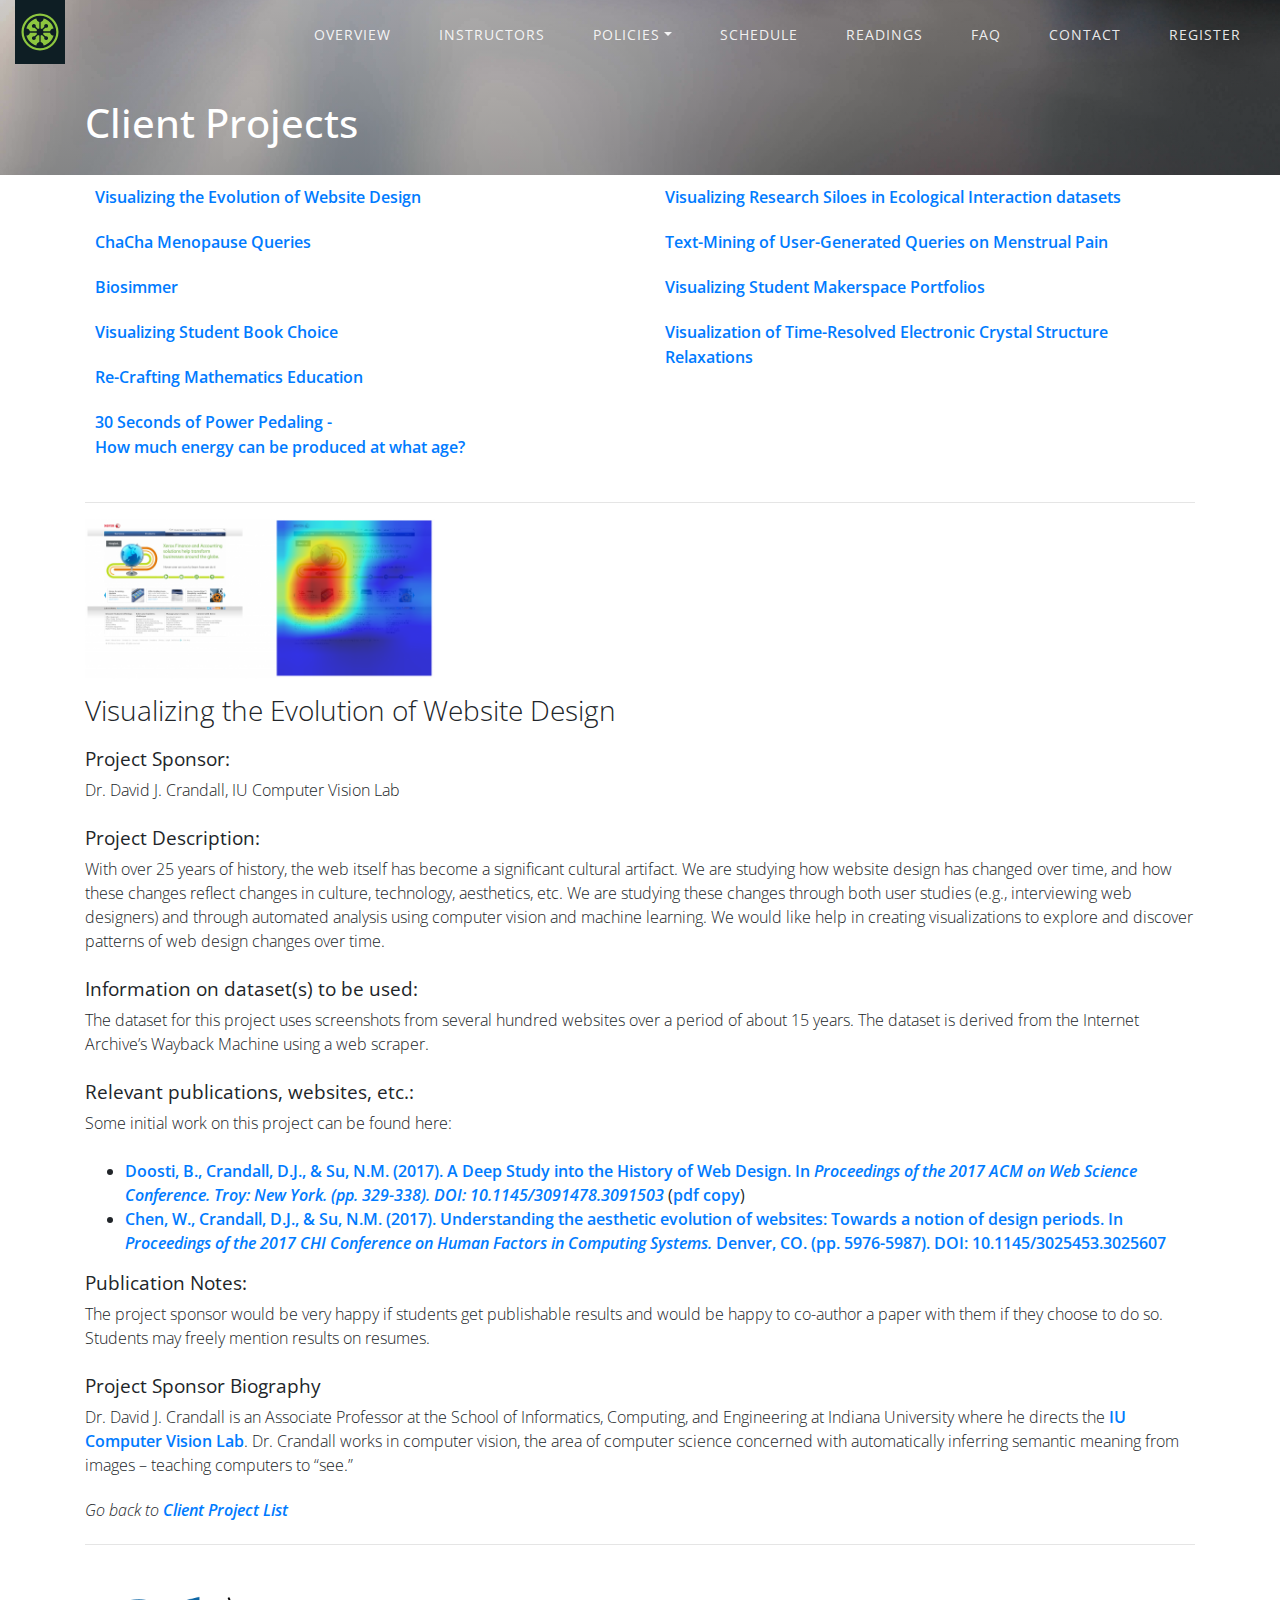
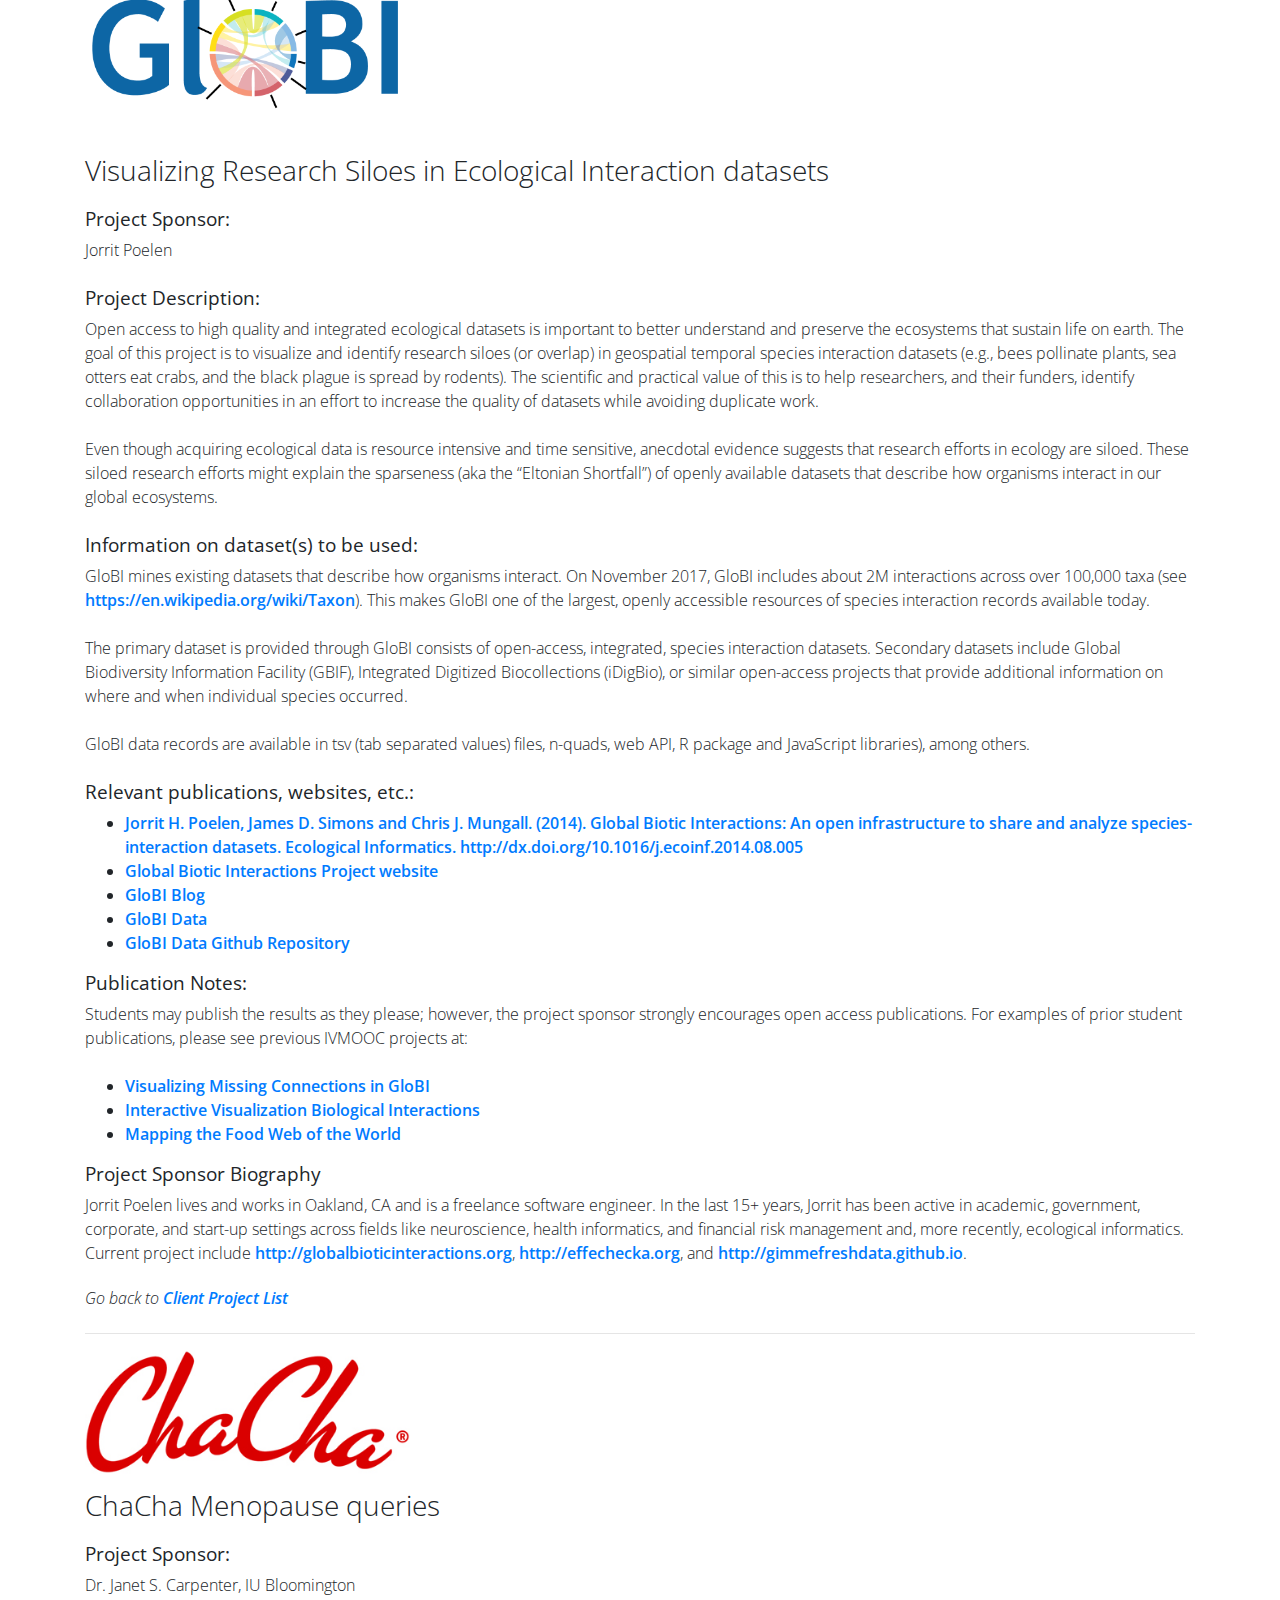
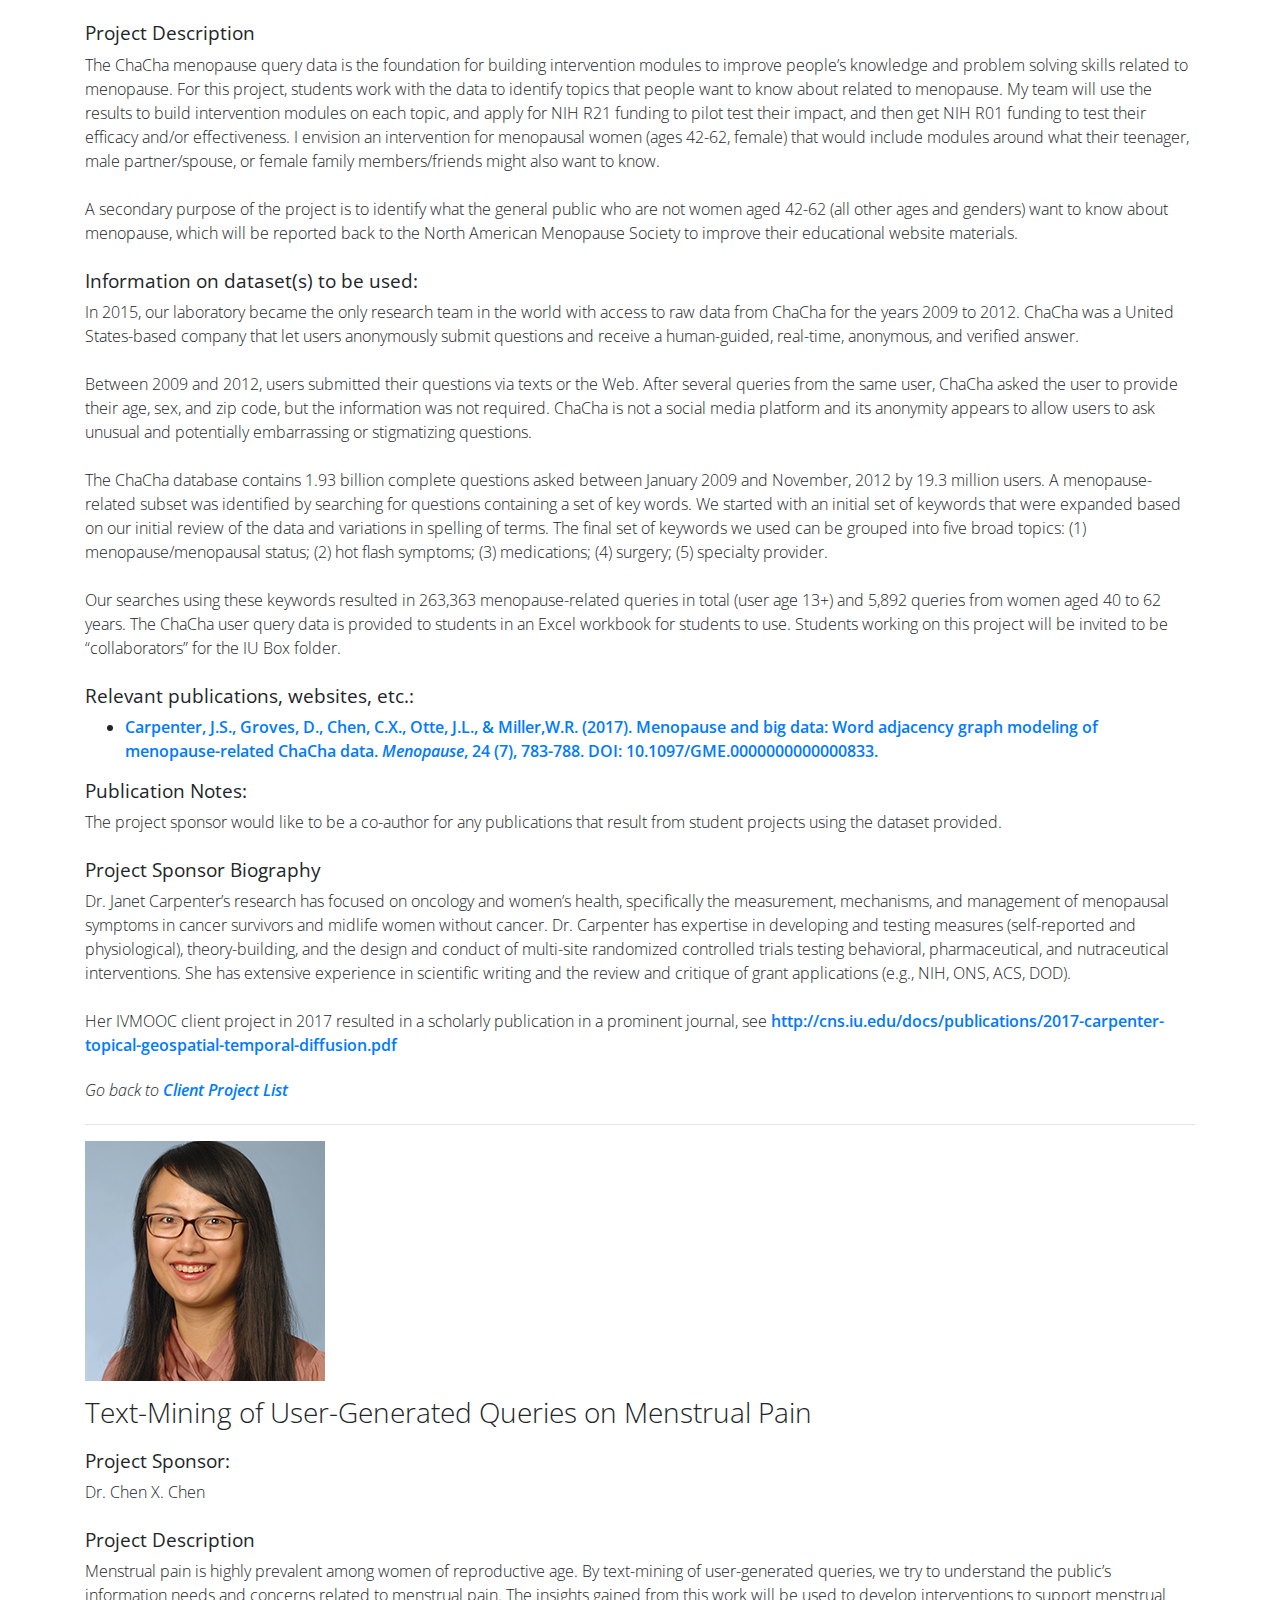
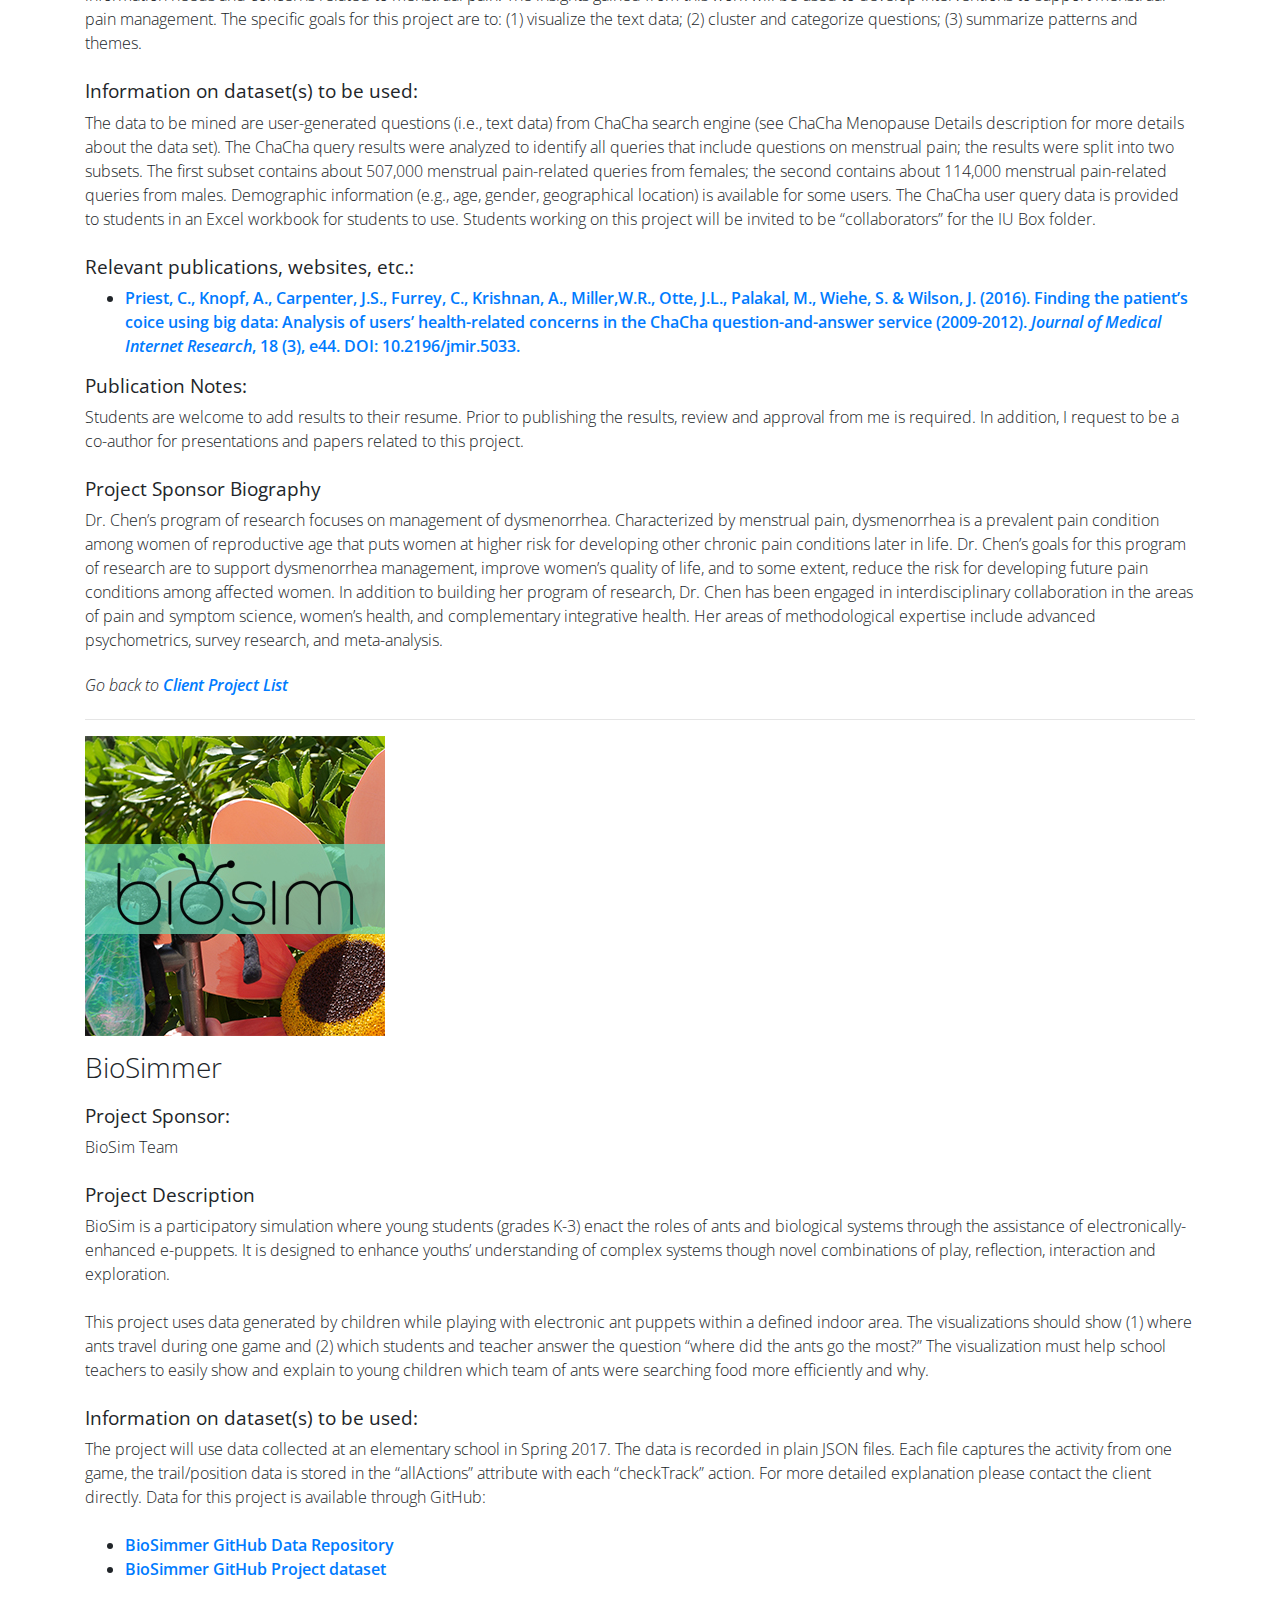
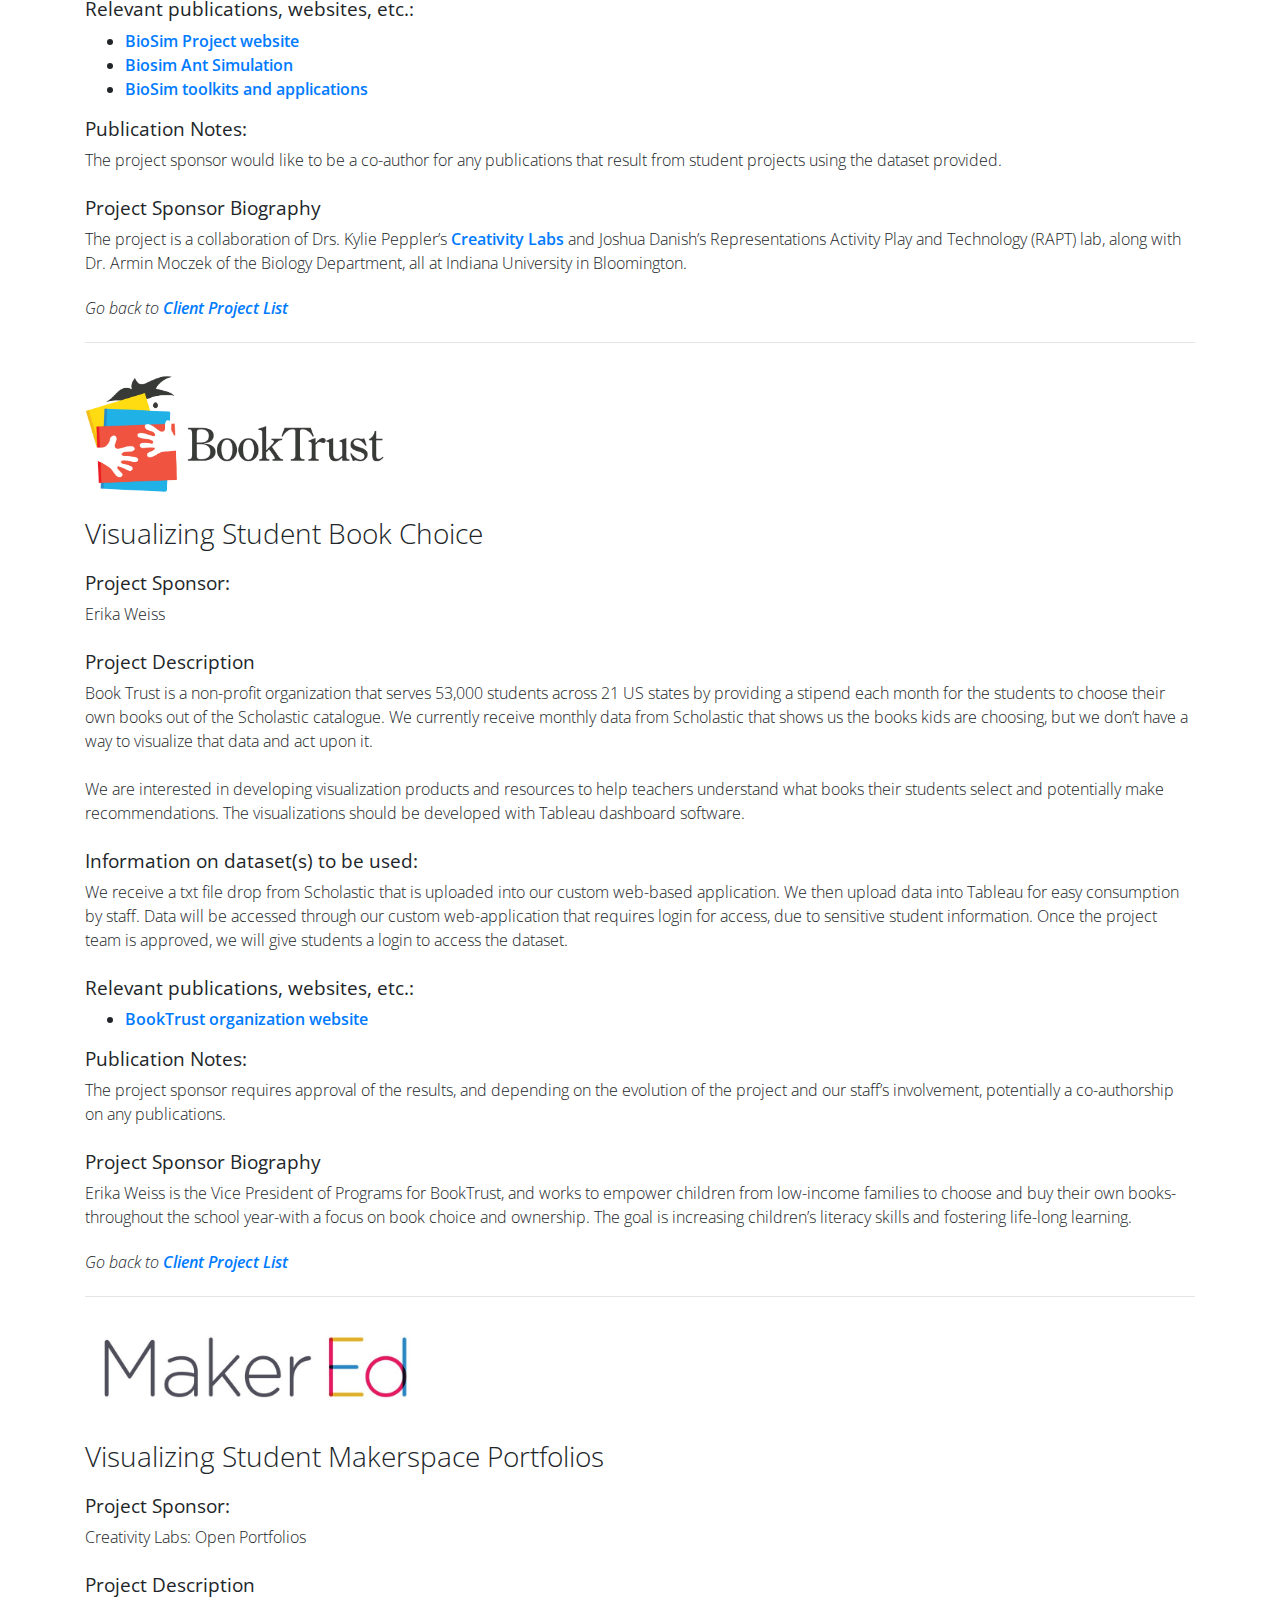
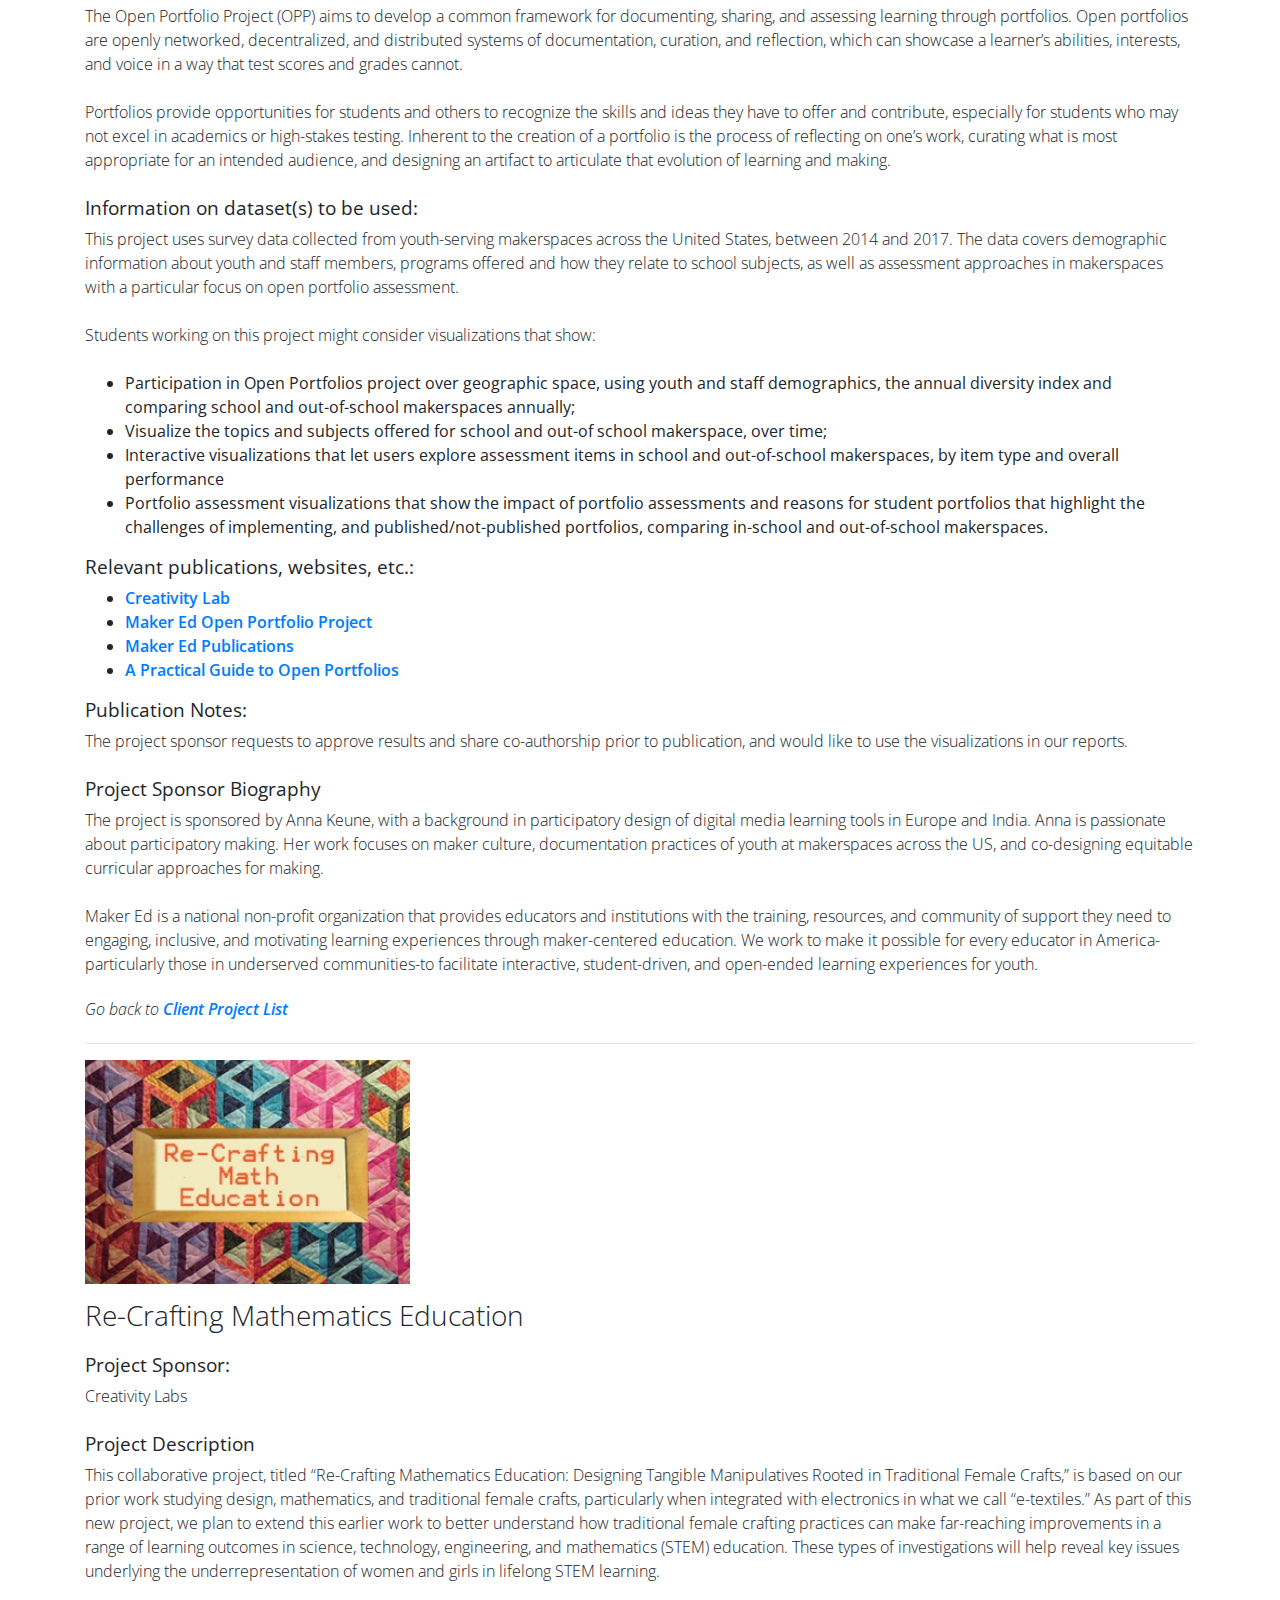
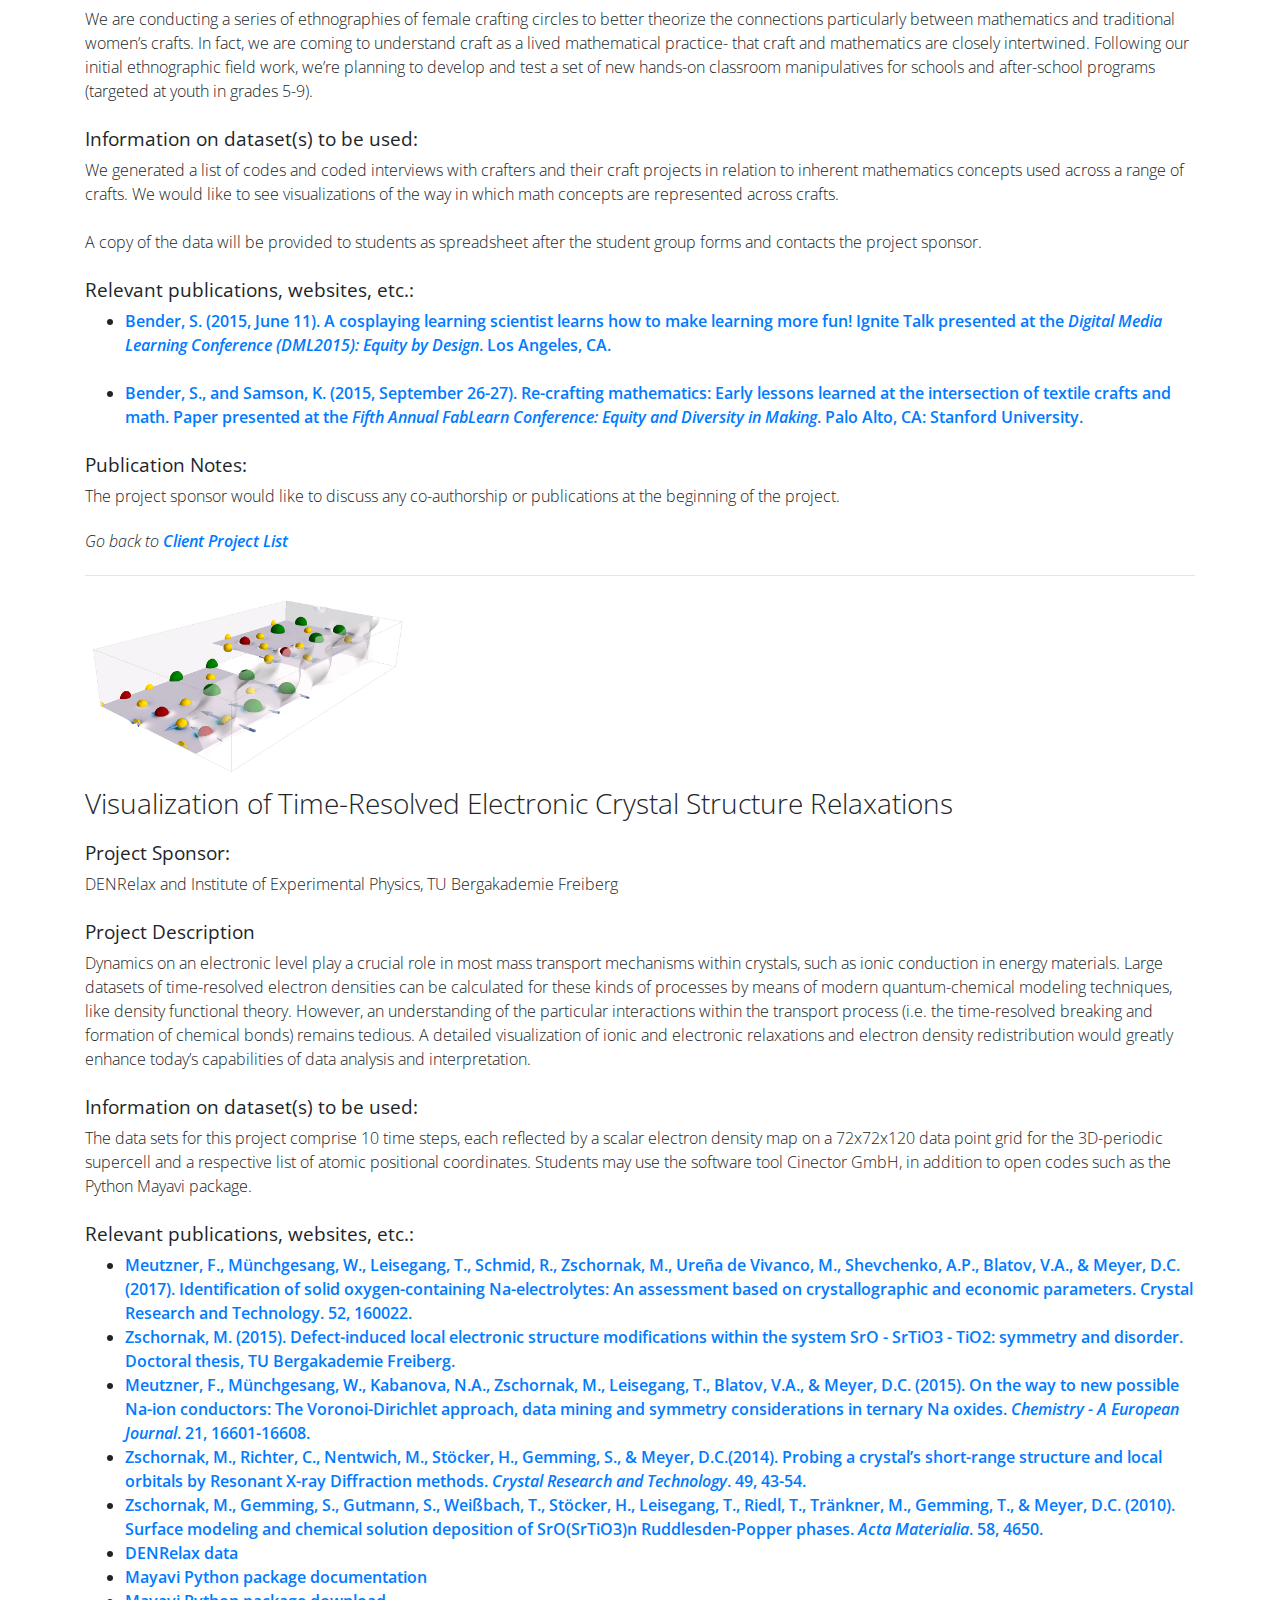
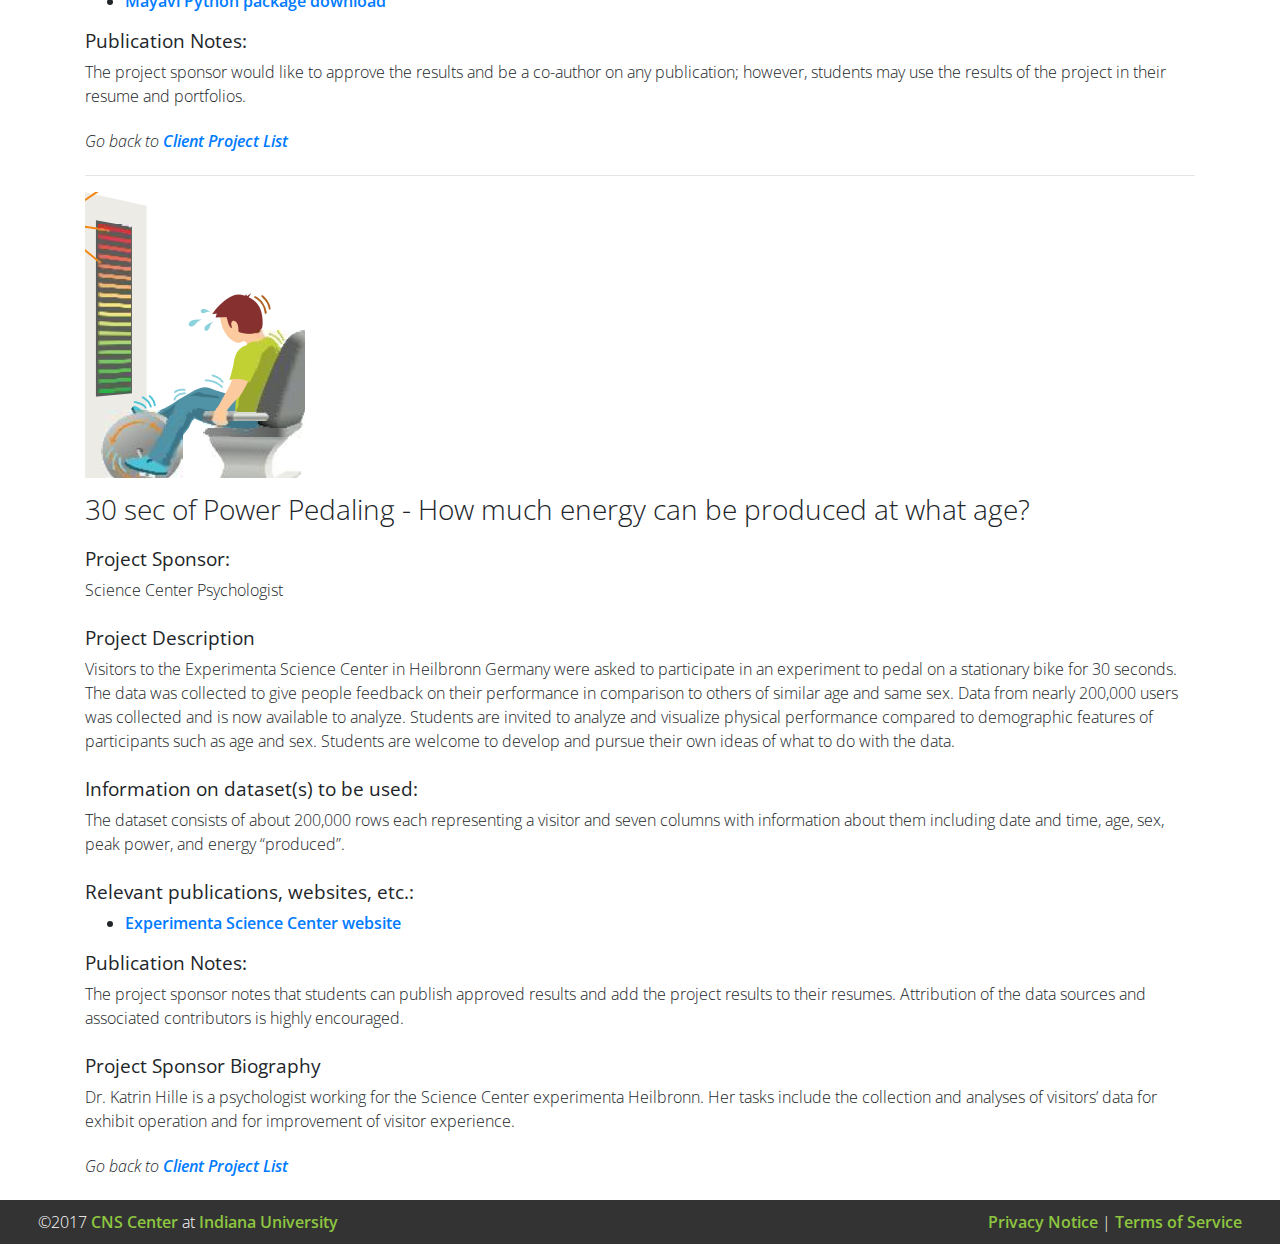
